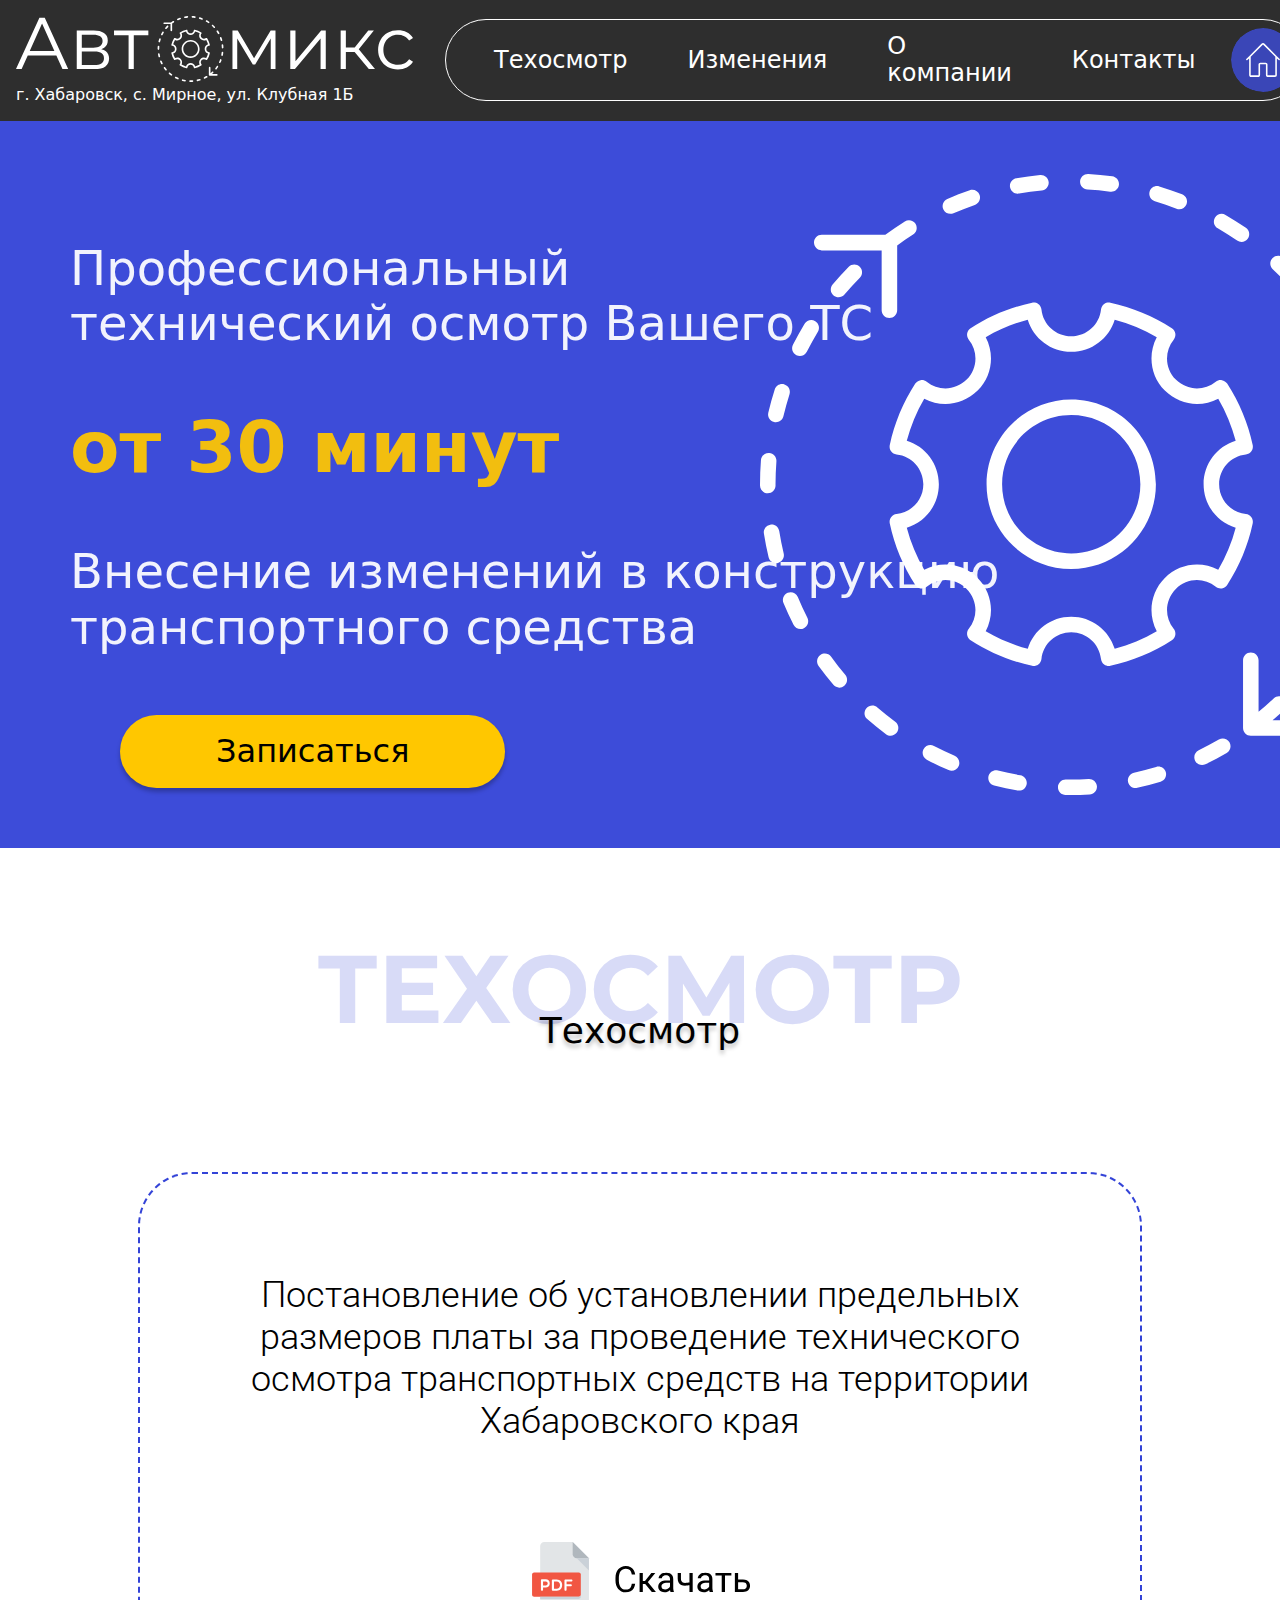
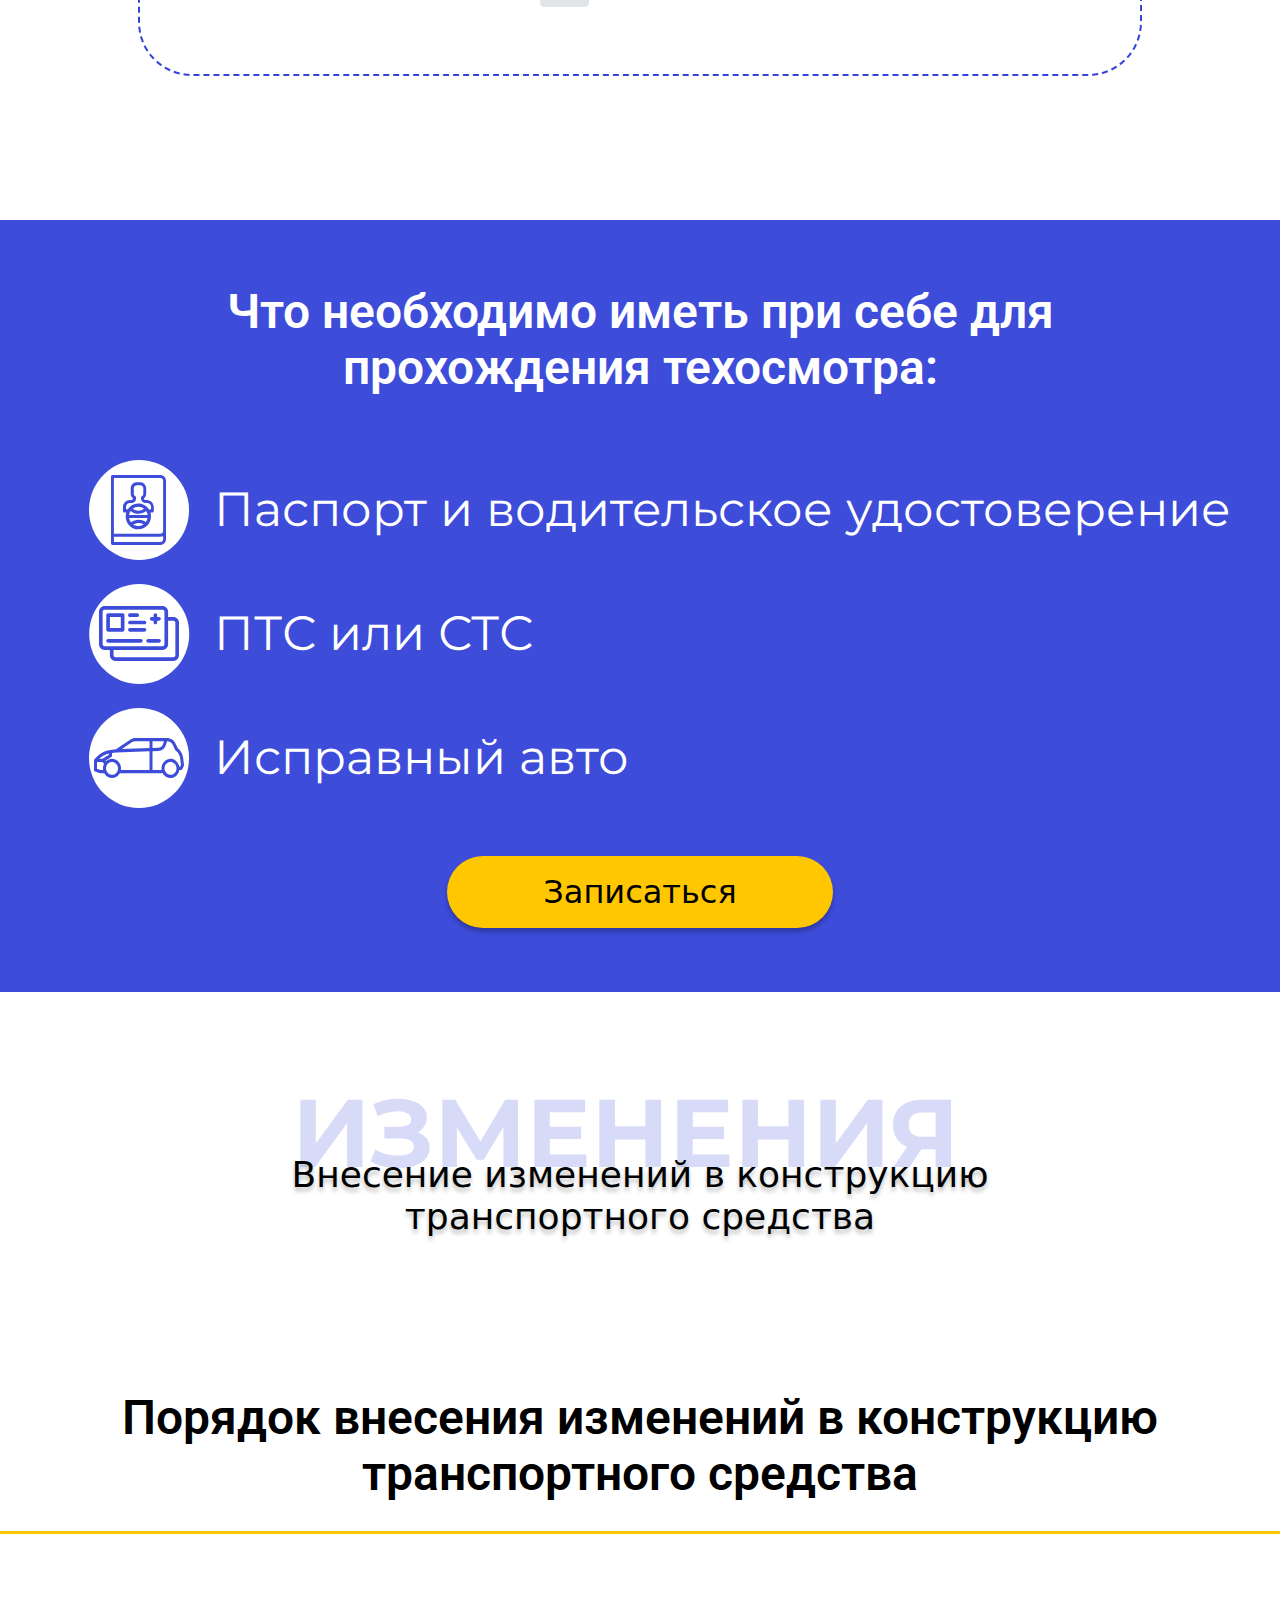
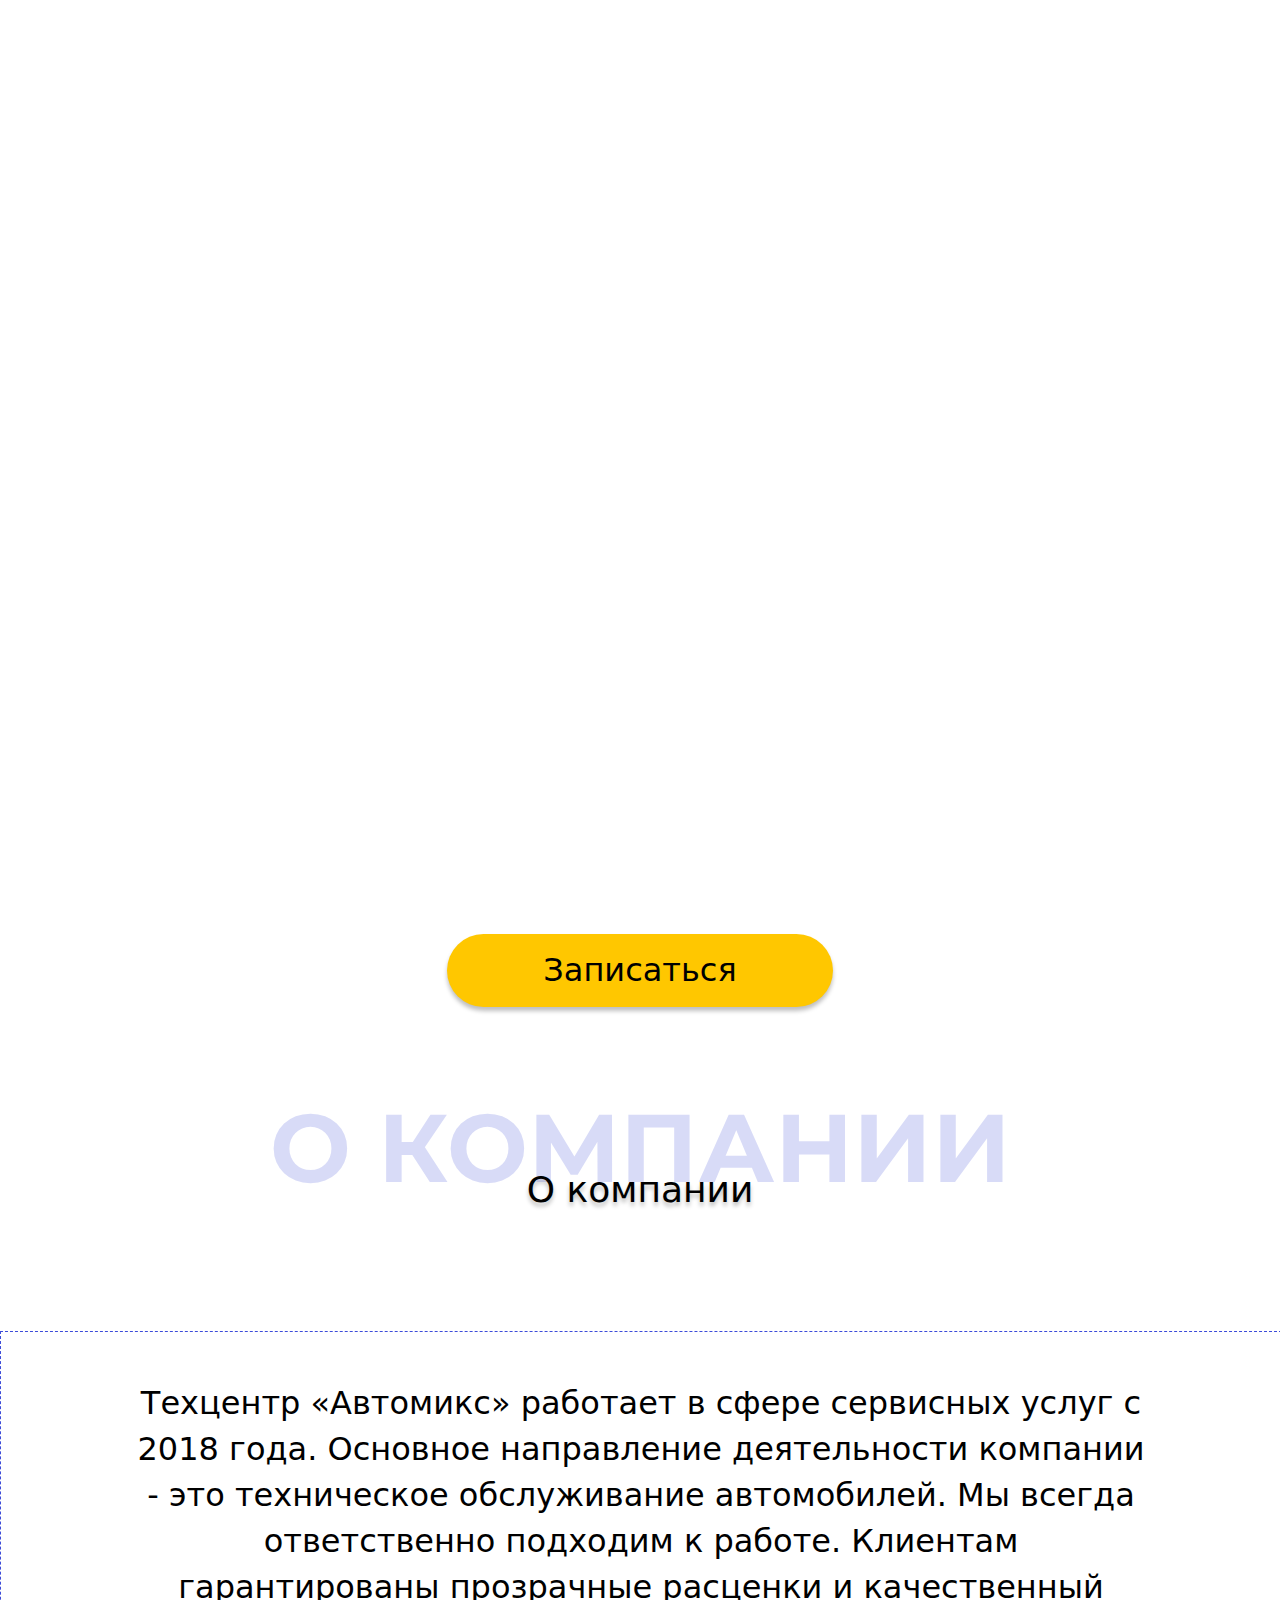
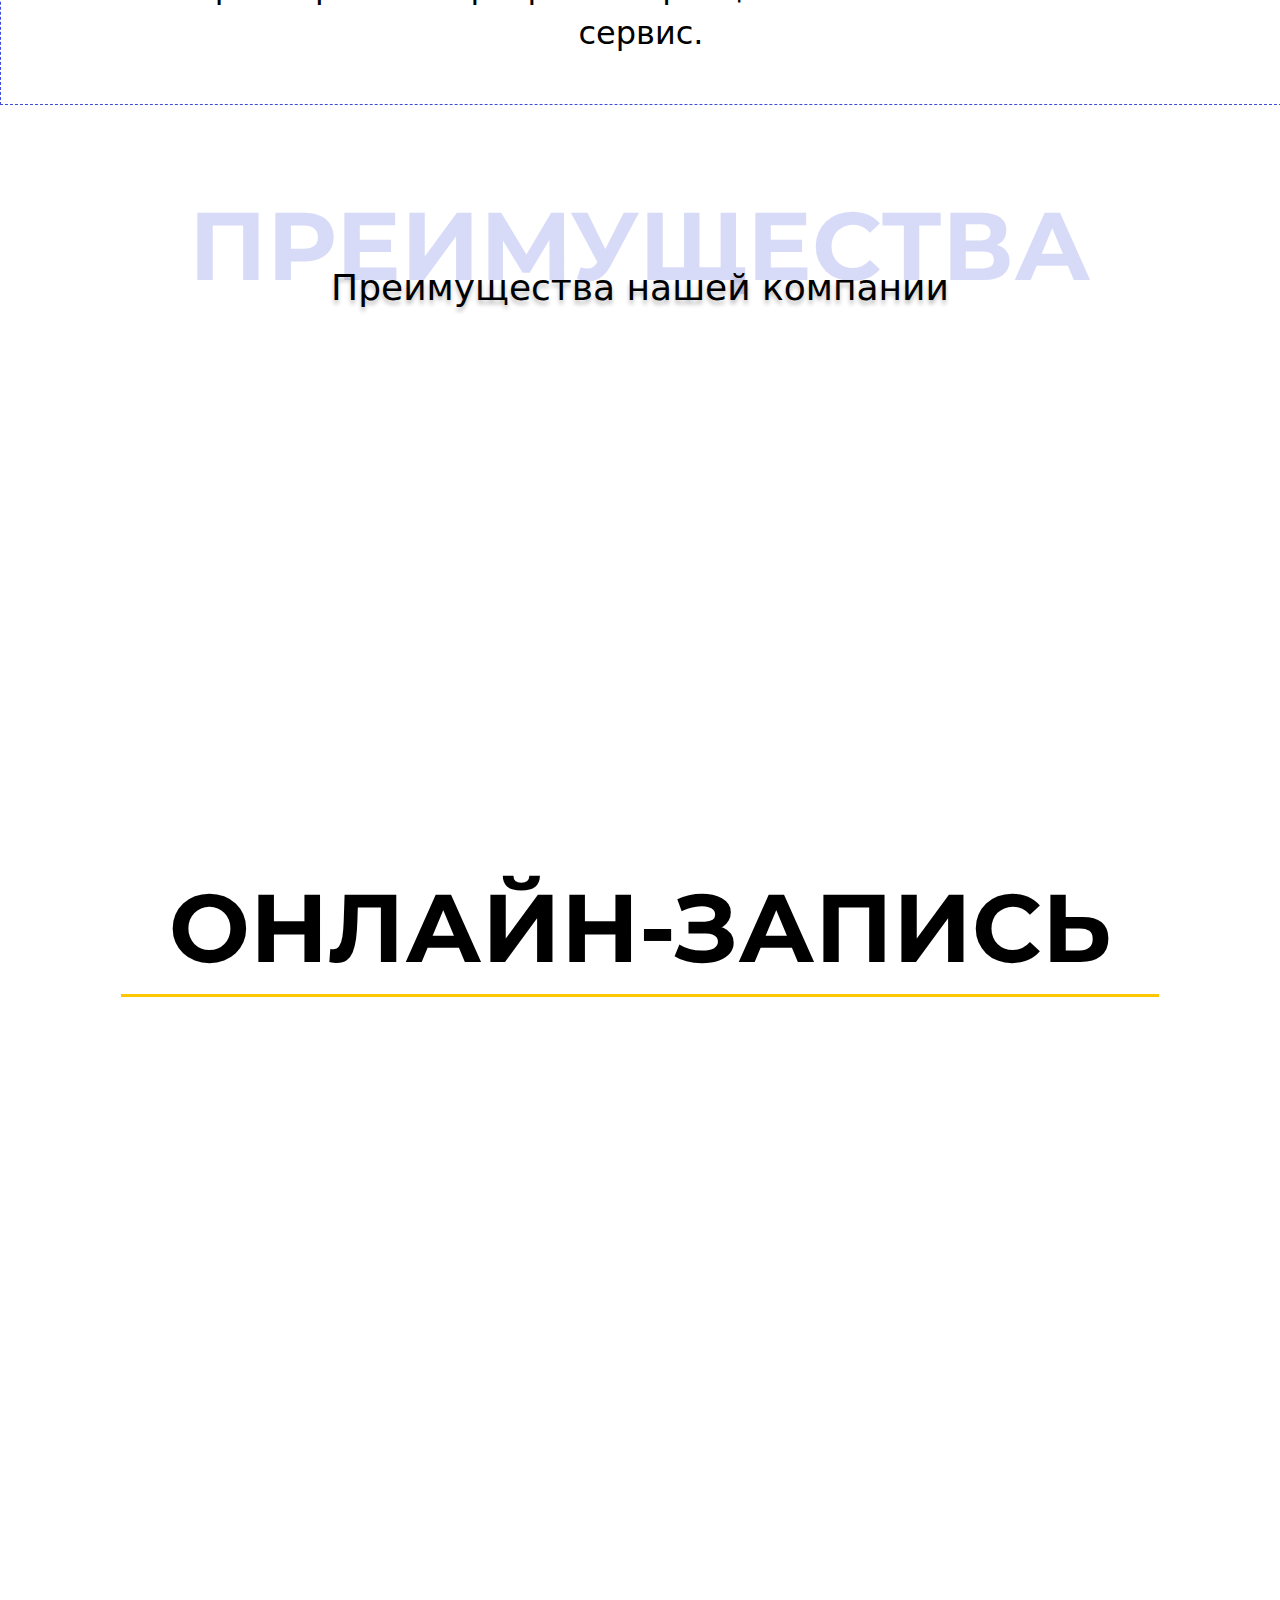
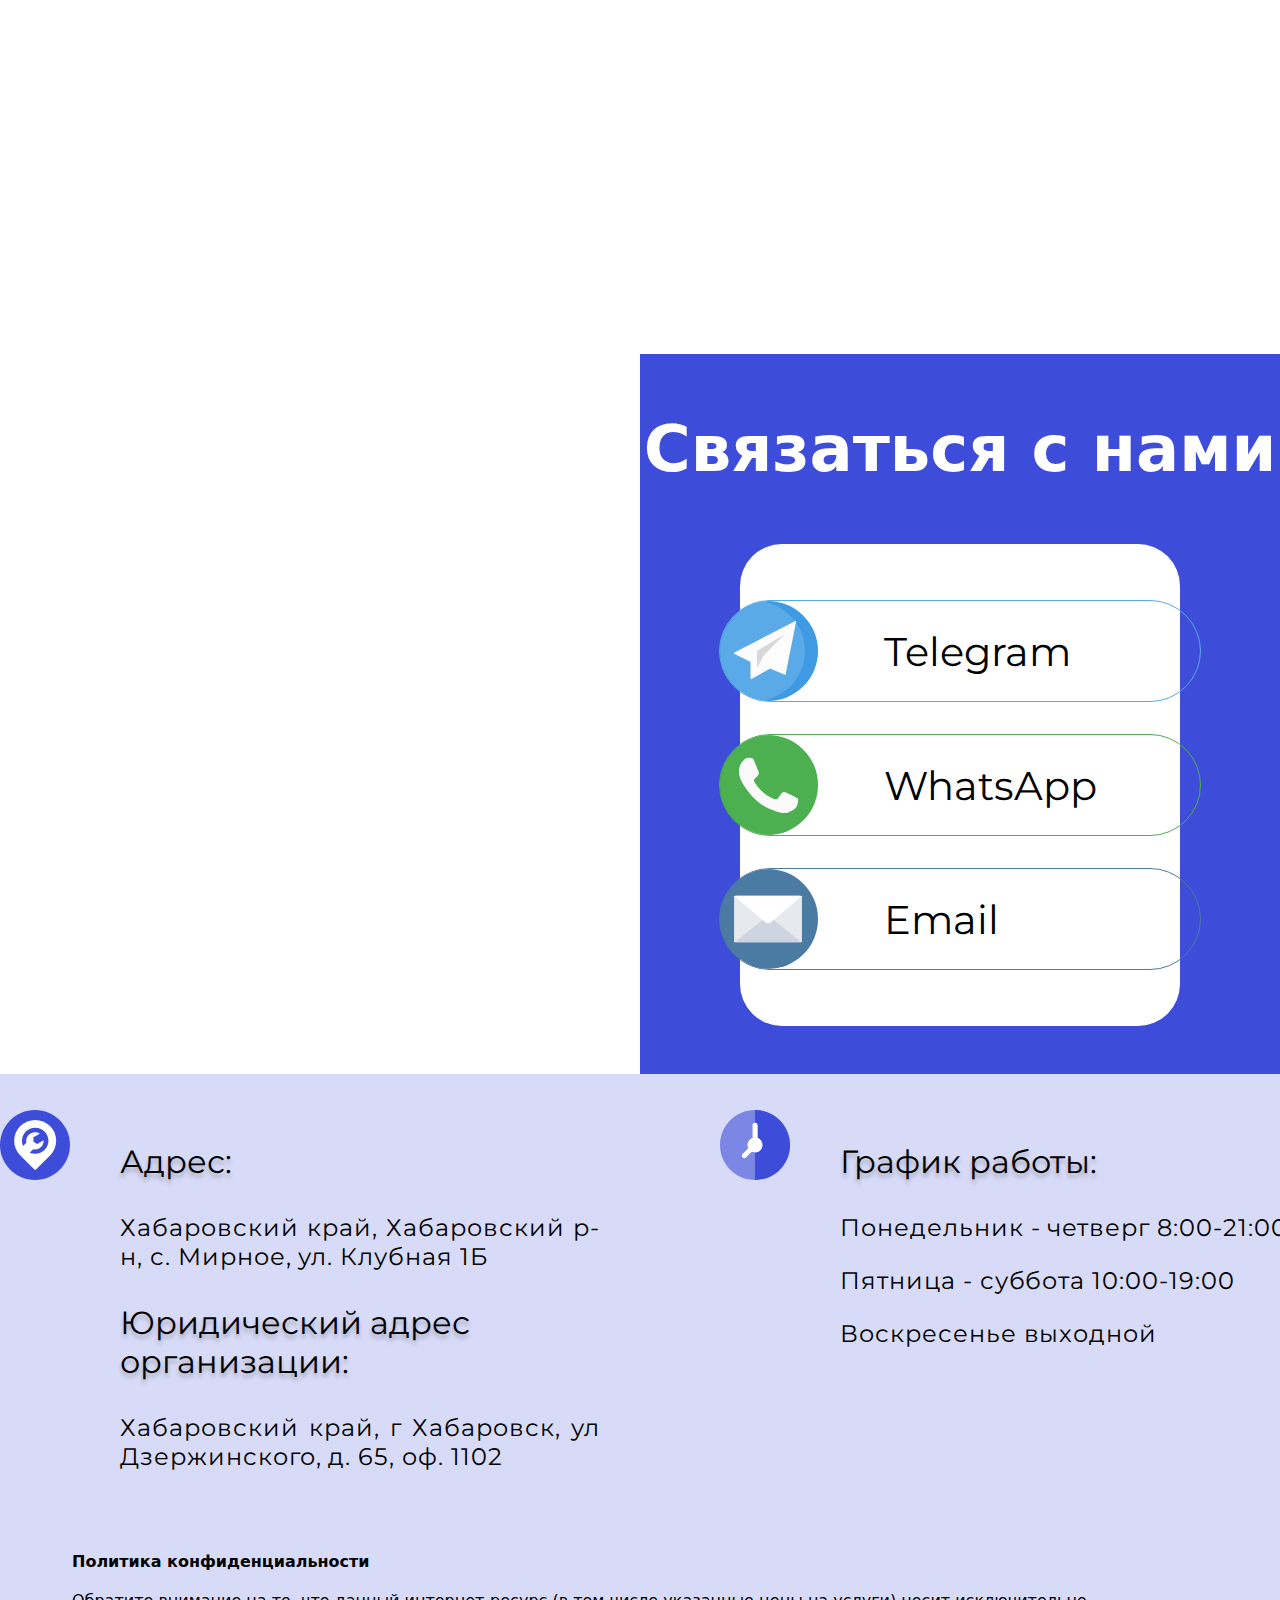
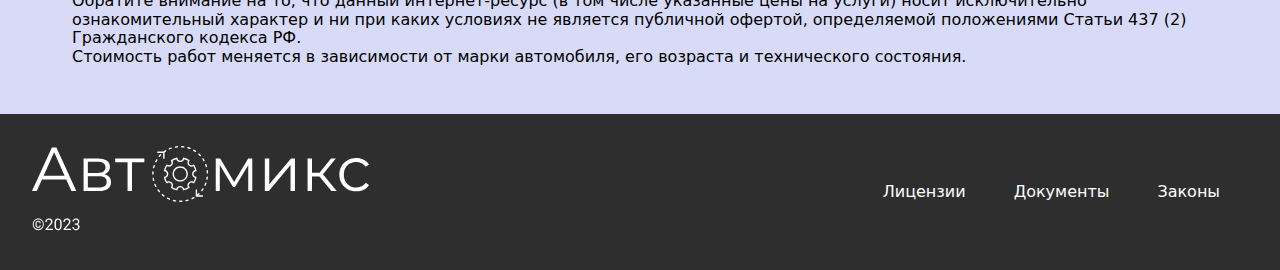
==== index.html @ 06c83865 "update 0.5" ====
<!DOCTYPE html>
<html lang="гu">

<head>
  <meta charset="UTF-8">
  <meta http-equiv="X-UA-Compatible" content="IE=edge">
  <meta name="viewport" content="width=device-width, initial-scale=1.0">
  <link href="https://unpkg.com/aos@2.3.1/dist/aos.css" rel="stylesheet">
  <link rel="preconnect" href="https://fonts.googleapis.com">
  <link rel="preconnect" href="https://fonts.gstatic.com" crossorigin>
  <link
    href="https://fonts.googleapis.com/css2?family=Montserrat+Alternates&family=Montserrat:wght@100;200;300;400;500;600;700;800;900&family=Roboto:wght@100;300;400;500;700;900&display=swap"
    rel="stylesheet">
  <link rel="stylesheet" href="css/normalize.css">
  <link rel="stylesheet" href="css/style.css">
  <title>Автомикс</title>
</head>

<body>
  <div class="header">
    <div class="header-title">
      <a class="header-href" href=""><img class="header-title-img" src="img/title.svg" alt=""></a>
      <a class="header-adress-href" href="">г. Хабаровск, с. Мирное, ул. Клубная 1Б</a>
    </div>
    <div class="header-nav">
      <a href="" class="header-nav-item">Техосмотр</a>
      <a href="" class="header-nav-item">Изменения</a>
      <a href="" class="header-nav-item">О компании</a>
      <a href="" class="header-nav-item">Контакты</a>
      <img class="nav-home-icon" src="img/homeic.svg" alt="">
      <!-- <svg class="nav-home-icon" width="85" height="85" viewBox="0 0 85 85" fill="none" xmlns="http://www.w3.org/2000/svg">
        <circle cx="42.5" cy="42.5" r="42.5" fill="#3D4CD9" fill-opacity="0.8"/>
        <path d="M64.7166 41.1712L60.6126 37.072L44.2599 20.7209C44.0311 20.4923 43.7595 20.311 43.4605 20.1874C43.1616 20.0637 42.8412 20 42.5176 20C42.194 20 41.8736 20.0637 41.5747 20.1874C41.2757 20.311 41.0041 20.4923 40.7753 20.7209L24.398 37.0614L20.2834 41.1712C20.0969 41.3711 19.9953 41.6356 20.0002 41.9088C20.005 42.182 20.1158 42.4427 20.3093 42.636C20.5027 42.8292 20.7637 42.9399 21.0373 42.9447C21.3109 42.9495 21.5756 42.8481 21.7758 42.6618L24.0882 40.3521V62.5391C24.0882 63.1918 24.3478 63.8177 24.8099 64.2792C25.2719 64.7407 25.8986 65 26.5521 65H36.1645C36.8179 65 37.4446 64.7407 37.9067 64.2792C38.3687 63.8177 38.6283 63.1918 38.6283 62.5391V48.4766C38.6283 48.3834 38.6654 48.294 38.7314 48.228C38.7974 48.1621 38.8869 48.1251 38.9803 48.1251H46.0197C46.1131 48.1251 46.2026 48.1621 46.2686 48.228C46.3346 48.294 46.3717 48.3834 46.3717 48.4766V62.5391C46.3717 63.1918 46.6313 63.8177 47.0934 64.2792C47.5554 64.7407 48.1821 65 48.8355 65H58.4585C58.7821 65 59.1024 64.9363 59.4014 64.8127C59.7003 64.689 59.9719 64.5077 60.2007 64.2792C60.4295 64.0507 60.611 63.7794 60.7348 63.4808C60.8586 63.1823 60.9223 62.8622 60.9223 62.5391V40.3626L63.2242 42.6618C63.4244 42.8481 63.6891 42.9495 63.9627 42.9447C64.2363 42.9399 64.4973 42.8292 64.6907 42.636C64.8842 42.4427 64.995 42.182 64.9998 41.9088C65.0047 41.6356 64.9031 41.3711 64.7166 41.1712ZM58.8105 62.5391C58.8105 62.6323 58.7734 62.7217 58.7074 62.7877C58.6414 62.8536 58.5519 62.8906 58.4585 62.8906H48.8355C48.7422 62.8906 48.6527 62.8536 48.5867 62.7877C48.5206 62.7217 48.4836 62.6323 48.4836 62.5391V48.4766C48.4836 47.8239 48.224 47.198 47.7619 46.7365C47.2999 46.275 46.6732 46.0157 46.0197 46.0157H38.9803C38.3268 46.0157 37.7001 46.275 37.2381 46.7365C36.776 47.198 36.5164 47.8239 36.5164 48.4766V62.5391C36.5164 62.6323 36.4794 62.7217 36.4134 62.7877C36.3473 62.8536 36.2578 62.8906 36.1645 62.8906H26.5521C26.4587 62.8906 26.3692 62.8536 26.3032 62.7877C26.2372 62.7217 26.2001 62.6323 26.2001 62.5391V38.2462L42.2501 22.2115C42.316 22.146 42.4053 22.1093 42.4982 22.1093C42.5912 22.1093 42.6804 22.146 42.7464 22.2115L58.807 38.2532L58.8105 62.5391Z" fill="white"/>
        </svg> -->
    </div>
  </div>
  <div class="slider">
    <div class="slider-title">
      Профессиональный <br> технический осмотр Вашего ТС <br> <br>
      <h2 id="slider-time">от 30 минут</h2> <br> Внесение изменений в конструкцию <br> транспортного средства
    </div>
    <div class="slider-btn">
      Записаться
    </div>
  </div>
  <div class="container">
    <div class="service-inspection">
      <div class="service-title">
        Техосмотр
        <div class="service-title-descr">
          Техосмотр
        </div>
      </div>
      <div class="service-inspection-download">
        <p>Постановление об установлении предельных размеров платы за проведение технического осмотра транспортных
          средств на территории Хабаровского края</p>
        <a class="postanovlenie" download="" href=""><img src="img/downloadpdf.svg" alt=""></a>
      </div>
      <!-- <div class="how-inspection">
        <div class="how-inspection-title">
          Как производится <br> технический осмотр?
        </div>
        <div class="how-inspection-points">
          <div data-aos="fade-right" id="zapis" class="how-inspection-point">
            <span class="point-number">1</span>
            <div class="text-box">
              <span class="point-content">Запись</span>
            </div>
          </div>
          <div data-aos="fade-left" id="osmotr" class="how-inspection-point">
            <span class="point-number">2</span>
            <div class="text-box">
              <span class="point-content">Осмотр ТС</span>
            </div>
          </div>
          <div data-aos="fade-right" id="oform-dk" class="how-inspection-point">
            <span class="point-number">3</span>
            <div class="text-box">
              <span class="point-content">Оформление ДК</span>
            </div>
          </div>
          <div data-aos="fade-left" id="oform-str" class="how-inspection-point">
            <span class="point-number">4</span>
            <div class="text-box">
              <span class="point-content">Оформление <br> страхового полиса</span>
            </div>
          </div>
          <div data-aos="fade-right" id="oform-gibdd" class="how-inspection-point">
            <span class="point-number">5</span>
            <div class="text-box">
              <span class="point-content">Регистрация ТС <br> в ГИБДД</span>
            </div>
          </div>
        </div>
      </div> -->
    </div>
  </div>
  <div class="about-inspection">
    <div class="container">
      <div class="about-inspection-title">
        Что необходимо иметь при себе для <br> прохождения техосмотра:
      </div>
      <ul class="about-inspection-list">
        <li id="passport" class="about-inspection-list-item"> <img class="list-img" src="img/passport.svg" alt="">
          Паспорт и водительское удостоверение</li>
        <li id="pts-sts" class="about-inspection-list-item"> <img src="img/pts-sts.svg" alt="" class="list-img"> ПТС или
          СТС</li>
        <li id="auto" class="about-inspection-list-item"> <img src="img/car.svg" alt="" class="list-img"> Исправный авто
        </li>
      </ul>
      <div class="slider-btn">
        Записаться
      </div>
    </div>
  </div>
  <div class="container">
    <div class="service-alteration">
      <div class="service-title">
        Изменения
        <div class="service-title-descr">
          Внесение изменений в конструкцию <br> транспортного средства
        </div>
      </div>
      <div class="how-alteration">
        <div class="how-alteration-title">
          Порядок внесения изменений в конструкцию транспортного средства
        </div>
        <div class="how-alteration-box">
          <div data-aos="fade-left" class="how-alteration-item how-alteration-item-left">
            <div class="how-alteration-number">
              1
            </div>
            <div class="how-alteration-content">
              Оформление заключения <br> технической экспертизы
            </div>
          </div>
          <div data-aos="fade-right" class="how-alteration-item how-alteration-item-right">
            <div class="how-alteration-content">
              Получение разрешения <br> в ГИБДД
            </div>
            <div class="how-alteration-number">
              2
            </div>
          </div>
          <div data-aos="fade-left" class="how-alteration-item how-alteration-item-left">
            <div class="how-alteration-number">
              3
            </div>
            <div class="how-alteration-content">
              Переоборудование и <br> проведение измерений
            </div>
          </div>
          <div data-aos="fade-right" class="how-alteration-item how-alteration-item-right">
            <div class="how-alteration-content">
              Оформление <br>декларации и протокола
            </div>
            <div class="how-alteration-number">
              4
            </div>
          </div>
          <div data-aos="fade-left" class="how-alteration-item how-alteration-item-left">
            <div class="how-alteration-number">
              5
            </div>
            <div class="how-alteration-content">
              Прохождение техосмотра
            </div>
          </div>
          <div data-aos="fade-right" class="how-alteration-item how-alteration-item-right">
            <div class="how-alteration-content">
              Выдача СТКС <br> и отметка в ПТС
            </div>
            <div class="how-alteration-number">
              6
            </div>
          </div>
        </div>
        <div class="slider-btn">Записаться</div>
      </div>
    </div>
    <div class="about-us">
      <div class="service-title">
        О компании
        <div class="service-title-descr">
          О компании
        </div>
      </div>
      <div class="about-us-box">
        Tехцентр «Автомикс» работает в сфере сервисных услуг с 2018 года. Основное направление деятельности компании -
        это техническое обслуживание автомобилей. Мы всегда ответственно подходим к работе. Клиентам гарантированы
        прозрачные расценки и качественный сервис.
      </div>
    </div>
    <div class="preferences">
      <div class="service-title">
        Преимущества
        <div class="service-title-descr">
          Преимущества нашей компании
        </div>
      </div>
      <div class="pref-cards-box">
        <div data-aos="fade-right" data-aos-offset="260" data-aos-duration="800" class="pref-card pref-card-left">
          <div class="front">
            <p class="incard-text">Расчет стоимости до начала работ</p>
          </div>
          <div class="back">
            <p class="incard-text">Вы узнаете стоимость всей работы перед ее началом</p>
          </div>
        </div>
        <div data-aos="fade-up" data-aos-offset="260" data-aos-duration="800" class="pref-card pref-card-middle">
          <div class="front">
            <p class="incard-text">План необходимых работ по результатам диагностики</p>
          </div>
          <div class="back">
            <p class="incard-text">Мы составляем предварительный план после диагностики вашего ТС</p>
          </div>
        </div>
        <div data-aos="fade-left" data-aos-offset="260" data-aos-duration="800" class="pref-card pref-card-right">
          <div class="front">
            <p class="incard-text">Соблюдение обозначенных сроков</p>
          </div>
          <div class="back">
            <p class="incard-text">Мы всегда четко придерживаемся обозначенным срокам</p>
          </div>
        </div>
      </div>
    </div>
  </div>
  <div class="online-appointment">
    <div class="service-title">
      Онлайн-запись
    </div>
    <iframe class="easyweek-widget" src="https://widget.easyweek.io/avtomiks" style="border: 0; max-width: 100%;" frameborder="0"></iframe>
  </div>
  <div class="contact-us">
    <div class="map">
      <iframe
        src="https://yandex.ru/map-widget/v1/?um=constructor%3A6788de65b5aa5c89674df2a646d2d695b234a7b98812b872a7af991032e304e2&amp;source=constructor"
        width="100%" height="720" frameborder="0"></iframe>
    </div>
    <div class="contact-us-block">
      <div class="contact-us-title">
        Связаться с нами
      </div>
      <div class="contact-us-box">
        <a id="Telegram-btn" class="contact-us-btn">
          <p class="contact-us-btn-text">Telegram</p>
        </a>
        <a id="WhatsApp-btn" class="contact-us-btn">
          <p class="contact-us-btn-text">WhatsApp</p>
        </a>
        <a id="Email-btn" class="contact-us-btn">
          <p class="contact-us-btn-text">Email</p>
        </a>
      </div>
    </div>
  </div>
  <div class="foot-info">
    <div class="system-info">
      <div class="block-50 adress-info">
        <h3>Адрес:</h3>
        <p>Хабаровский край, Хабаровский р-н, с. Мирное, ул. Клубная 1Б</p>
        <h3>Юридический адрес организации:</h3>
        <p>Хабаровский край, г Хабаровск, ул Дзержинского, д. 65, оф. 1102</p>
      </div>
      <div class="block-50 worktime-info">
        <h3>График работы:</h3>
        <p>Понедельник - четверг 8:00-21:00</p>
        <p>Пятница - суббота 10:00-19:00</p>
        <p>Воскресенье выходной</p>
      </div>
    </div>
    <div class="confidence-info">
      <h4>Политика конфиденциальности</h4>
      <p>Обратите внимание на то, что данный интернет-ресурс (в том числе указанные цены на услуги) носит исключительно
        ознакомительный характер и ни при каких условиях не является публичной офертой, определяемой положениями Статьи
        437 (2) Гражданского кодекса РФ. <br> Стоимость работ меняется в зависимости от марки автомобиля, его возраста и
        технического состояния.</p>
    </div>
  </div>
  <div class="footer">
    <div class="foot-logo">
      <a href=""><img src="img/foot-logo.svg" alt=""></a>
    </div>
    <div class="foot-nav">
      <a class="foot-nav-item">Лицензии</a>
      <a class="foot-nav-item">Документы</a>
      <a class="foot-nav-item">Законы</a>
    </div>
  </div>
</body>
<script defer src="https://unpkg.com/aos@2.3.1/dist/aos.js"></script>
<script defer src="https://cdnjs.cloudflare.com/ajax/libs/gsap/3.11.4/gsap.min.js"></script>
<script defer src="js/script.js"></script>

</html>
---- css/style.css ----
body {
  font-family: system-ui, -apple-system, BlinkMacSystemFont, 'Segoe UI', Roboto, Oxygen, Ubuntu, Cantarell, 'Open Sans', 'Helvetica Neue', sans-serif;
}


/* header */

.header-title {
  width: max-content;
  display: flex;
  flex-direction: column;
  justify-content: center;
  padding: 16px;
}

.header {
  width: 100%;
  height: fit-content;
  display: flex;
  background-color: #2e2e2e;
  align-items: center;
  justify-content: space-between;
}

.header-href {
  width: auto;
  height: auto;
}

.header-title-img {

}

.header-adress-href {
  text-decoration: none;
  color: white;
}

.header-nav {
  display: flex;
  justify-content: center;
  align-items: center;
  width: max-content;
  height: max-content;
  border: solid 1px white;
  border-radius: 64px;
  margin: 16px;
}

.header-nav a {
  text-decoration: none;
}

.header-nav-item {
  color: white;
  margin-left: 36px;
  padding: 6px 12px;
  font-size: 32px;
  border-radius: 24px;
  transition-duration: 0.4s;
}

.header-nav-item:hover {
  background-color: white;
  color:black;
}

.nav-home-icon {
  width: 85px;
  margin: 8px;
  margin-left: 24px;
  border-radius: 85px;
  transition: all 0.4s;
  translate: 0.4s;
}

.nav-home-icon:hover {
  content: url(../img/homeic_black.svg);
}


/* slider */

.slider {
  width: 100%;
  height: max-content;
  background-color: #3D4CD9;
  background-image: url(../img/logovector.svg);
  background-size: 520px;
  background-repeat: no-repeat;
  background-position: right;
  padding-bottom: 60px;
}

.slider-title {
  color: white;
  font-size: 58px;
  padding: 120px 0 60px 80px;
  font-weight: 500;
}

#slider-time {
  color: rgba(255, 199, 0, 1);
  font-size: 96px;
  margin: 0;
}

.slider-btn {
  margin-left: 120px;
  width: max-content;
  display: block;
  padding: 24px 122px;
  color: black;
  font-size: 40px;
  background-color: rgba(255, 199, 0, 1);
  border-radius: 48px;
  transition: all 0.4s;
  cursor: pointer;
  box-shadow: 0px 4px 4px rgba(0, 0, 0, 0.25);
}

.slider-btn:hover {
  background-color: white;
  color: #3D4CD9;
}

/* container */

.container {
  width: 1280px;
  margin: auto;
}

.service-inspection {

}

.service-title {
  font-size: 96px;
  color: rgba(61, 76, 217, 0.2);
  display: block;
  margin: auto;
  width: max-content;
  text-transform: uppercase;
  font-family: 'Montserrat', sans-serif;
  font-weight: 700;
  position: relative;
  line-height: 42px;
  margin-top: 120px;
  margin-bottom: 120px;
}

.service-title-descr {
  color: black;
  text-transform: none;
  font-family: system-ui, -apple-system, BlinkMacSystemFont, 'Segoe UI', Roboto, Oxygen, Ubuntu, Cantarell, 'Open Sans', 'Helvetica Neue', sans-serif;
  font-weight: 500;
  font-size: 36px;
  width: max-content;
  margin: auto;
  text-align: center;
  margin-top: 0;
  text-shadow: 0px 4px 4px rgba(0, 0, 0, 0.25);
}

.service-inspection-download {
  display: block;
  margin: auto;
  width: 1000px;
  height: 500px;
  border: 2px dashed rgba(0, 20, 205, 0.8);
  border-radius: 54px;
  margin-bottom: 144px;
}

.service-inspection-download p {
  padding: 64px;
  font-family: 'Roboto';
  font-style: normal;
  font-weight: 300;
  font-size: 36px;
  line-height: 42px;
  text-align: center;
}

.postanovlenie {
  width: max-content;
  display: block;
  margin: auto;
}

.how-inspection {

}

.how-inspection-title {
  font-family: 'Roboto';
  font-style: normal;
  font-weight: 600;
  font-size: 56px;
  line-height: 75px;
  text-align: center;
  margin-bottom: 104px;
  background-image: url(../img/line.svg);
  background-repeat: no-repeat;
  background-position: 0px 177px;
  height: 180px;
  /* background-color: #3D4CD9;
  border-radius: 64px;
  color: white;
  padding: 24px 8px; */
}

.how-inspection-points {
  width: 960px;
  margin: auto;
}

.how-inspection-point {
  width: 960px;
  height: 210px;
  border: 1px solid black;
  border-radius: 121px;
  position: relative;
  background-repeat: no-repeat;
  background-position: 740px;
  margin-bottom: 80px;
}

#zapis {
  background-image: url(../img/zapis.svg);
}

#osmotr {
  background-image: url(../img/osmotr.svg);
}

#oform-dk {
  background-image: url(../img/oform-dk.svg);
}

#oform-str {
  background-image: url(../img/oform-str.svg);
}

#oform-gibdd {
  background-image: url(../img/oform-gibdd.svg);
}

.text-box {
  text-align: center;
  display: flex;
  align-items: center;
  justify-content: center;
  width: 100%;
  height: 100%;
}

.point-number {
  font-family: 'Roboto';
  font-style: normal;
  font-weight: 700;
  font-size: 128px;
  line-height: 150px;
  color: rgba(61, 76, 217, 0.2);
  padding-left: 32px;
  position: absolute;
  top: 32px;
  left: 20px;
}

.point-content {
  font-family: 'Roboto';
  font-style: normal;
  font-weight: 300;
  font-size: 56px;
  line-height: 66px;
}

.about-inspection .slider-btn {
  display: block;
  width: max-content;
  margin: auto;
  margin-top: 48px;
}

.about-inspection {
  width: 100%;
  background-color: #3D4CD9;
  padding-bottom: 64px;
}

.about-inspection-title {
  display: block;
  width: max-content;
  margin: auto;
  color: white;
  font-family: 'Roboto';
  font-style: normal;
  font-weight: 600;
  font-size: 48px;
  line-height: 56px;
  text-align: center;
  padding: 64px;
}

.about-inspection-list {
  width: max-content;
  list-style: none;
  color: white;
  font-family: 'Montserrat';
  font-style: normal;
  font-weight: 400;
  font-size: 48px;
  line-height: 59px;
  display: block;
  margin: auto;
}

.about-inspection-list-item {
  margin-bottom: 24px;
  display: flex;
  flex-direction: row;
  justify-content: start;
  align-items: center;
}

.about-inspection-list-item:last-child {
  margin-bottom: 0;
}

.list-img {
  margin-right: 24px;
}

.how-alteration {

}

.how-alteration-box {
  display: flex;
  flex-direction: row;
  justify-content: center;
  flex-wrap: wrap;
}

.how-alteration-title {
  font-family: 'Roboto';
  font-style: normal;
  font-weight: 600;
  font-size: 48px;
  line-height: 56px;
  text-align: center;
  margin-bottom: 96px;
  padding: 32px 0px;
  background-image: url(../img/line.svg);
  background-position: bottom;
  background-repeat: no-repeat;
}

.how-alteration-item {
  display: flex;
  flex-direction: row;
  align-items: center;
  background-color: #3D4CD9;
  width: 540px;
  height: 120px;
  border-radius: 42px;
  margin-bottom: 24px;
}

.how-alteration-item:last-child {
  margin-bottom: 64px;
}

.how-alteration-item-right {
  margin-left: 520px;
}

.how-alteration-item-left {
  margin-right: 520px;
}

.how-alteration-number {
  width: max-content;
  font-family: 'Roboto';
  font-style: normal;
  font-weight: 700;
  font-size: 48px;
  line-height: 74px;
  padding: 0px 24px;
  margin-left: 30px;
  background-color: white;
  border-radius: 1000px;
}

.how-alteration-item-right .how-alteration-number {
  margin-right: 30px;
}

.how-alteration-content {
  display: block;
  margin: auto;
  width: max-content;
  color: white;
  font-family: 'Roboto';
  font-style: normal;
  font-weight: 700;
  font-size: 24px;
  line-height: 41px;
  text-align: center;
}

.how-alteration .slider-btn {
  display: block;
  width: max-content;
  margin: auto;
}

.about-us {

}

.about-us-box {
  width: 1024px;
  padding: 48px 128px;
  border: 1px dashed #3D4CD9;
  font-style: normal;
  font-weight: 400;
  font-size: 32px;
  line-height: 46px;
  text-align: center;
}

.preferences {

}

.pref-cards-box {
  display: flex;
  flex-direction: row;
  justify-content: space-between;
}

.pref-card {
  width: 350px;
  height: 310px;
  /* background-color: #3D4CD9; */
  border-radius: 20px;
  font-family: 'Roboto';
  font-style: normal;
  font-weight: 600;
  font-size: 32px;
  line-height: 42px;
  display: flex;
  align-items: center;
  text-align: center;
  color: white;
  transition: all .6s;
  position: relative;
}

.front, .back {
  width: 100%;
  height: 100%;
  padding: 0px;
  margin: 0;
  position:absolute;
  top: 0;
  left: 0;
  display: flex;
  justify-content: center;
  align-items: center;
  backface-visibility: hidden;
  transition: all .6s;
}

.front p, .back p {
  padding: 45px;
}

.front {
  background-color: #3D4CD9;
}

.back {
  background-color: rgba(255, 199, 0, 1);
}


.pref-card-left .front {
  border-radius: 20px 20px 20px 155px;
}

.pref-card-left .back {
  color: black;
  border-radius: 20px 20px 155px 20px;
  transform: rotateY(180deg);
}


.pref-card-middle .front {
  border-radius: 60px 20px;
}

.pref-card-middle .back {
  color: black;
  border-radius: 20px 60px;
  transform: rotateY(180deg);
}
.pref-card-right .front {
  border-radius: 20px 20px 155px 20px;
}

.pref-card-right .back {
  color: black;
  border-radius: 20px 20px 20px 155px;
  transform: rotateY(180deg);
}




.pref-card:hover .front {transform: rotateY(180deg);}
.pref-card:hover .back {transform: rotateY(360deg);}



/* .pref-card-left {
  border-radius: 20px 20px 20px 155px;
} */

.pref-card-middle {
  border-radius: 60px 20px;
}

.pref-card-right {
  border-radius: 20px 20px 155px 20px;
}

/* .incard-text {
  padding: 45px;
} */


.online-appointment {
  padding: 0;
  margin: 0;
  width: 100%;
  margin-bottom: 64px;
}

.online-appointment .service-title {
  margin-bottom: 64px;
}

.easyweek-widget {
  width: 100%;
  height: 825px;
  overflow: hidden;
}


.online-appointment .service-title {
  color: black;
  background-image: url(../img/line.svg);
  background-repeat: no-repeat;
  background-position: bottom;
  padding: 48px;
}

.contact-us {
  display: flex;
  flex-direction: row;
  justify-content: center;
}

.map {
  width: 50%;
  height: 720px;
}

.contact-us-block {
  background-color: #3D4CD9;
  width: 50%;
  height: 720px;
}

.contact-us-title {
  padding: 48px 0;
  font-style: normal;
  font-weight: 700;
  font-size: 64px;
  line-height: 94px;
  color: white;
  display: block;
  margin: auto;
  width: max-content;
}

.contact-us-box {
  padding: 56px;
  margin-left: 100px;
  margin-right: 100px;
  background-color: white;
  border-radius: 42px;
  display: flex;
  flex-direction: column;
  justify-content: center;
  align-items: center;
}

.contact-us-btn {
  width: 480px;
  height: 100px;
  border: #2e2e2e 1px solid;
  border-radius: 56px;
  margin-bottom: 32px;
  display: flex;
  align-items: center;
  background-repeat: no-repeat;
  position: relative;
  overflow: hidden;
  z-index: 1;
}

#Telegram-btn {
  border-color: #59AAE7;
}

#Telegram-btn::before {
  background-color: #59AAE7;
  background-image: url(../img/tg.svg);
  border-radius: 56px;
  background-repeat: no-repeat;
  background-position: right;
}

#WhatsApp-btn::before {
  background-color: #4CAF50;
  background-image: url(../img/whts.svg);
  border-radius: 56px;
  background-repeat: no-repeat;
  background-position: right;
}

#Email-btn::before {
  background-color: #4B7BA3;
  background-image: url(../img/email.svg);
  border-radius: 56px;
  background-repeat: no-repeat;
  background-position: right;
}

#WhatsApp-btn {
  border-color: #4CAF50;
}


#Email-btn {
  border-color: #4B7BA3;
}


.contact-us-btn:last-child {
  margin-bottom: 0;
}

.contact-us-btn::before {
  content: "";
  position: absolute;
  top: 0;
  left: 0;
  width: 100%;
  height: 100%;
  transition: all 0.4s;
  z-index: -2;
  transform: translateX(-382px);
}

.contact-us-btn:hover::before {
  transform: translateX(0);
}

.contact-us-btn:hover {
  color: white;
  background-position: right;
  transition: all 0.4s;
}

.contact-us-btn p {
  font-family: 'Montserrat';
  font-style: normal;
  font-weight: 400;
  font-size: 40px;
  line-height: 49px;
  display: block;
  margin: 0;
  margin-left: 164px;
}

.foot-info {
  width: 100%;
  background-color: rgba(61, 76, 217, 0.2);
}

.system-info {
  font-family: 'Montserrat';
  width: 1440px;
  display: flex;
  margin: auto;
}

.adress-info {
  background-image: url(../img/adress.svg);
}

.worktime-info {
  background-image: url(../img/worktime.svg);
}


.block-50 {
  width: 50%;
  padding: 0px 120px;
  margin: 36px 0;
  background-repeat: no-repeat;
  background-position: top left;
}

.block-50 h3 {
  font-weight: 400;
  font-size: 32px;
  line-height: 39px;
  text-shadow: 0px 4px 4px rgba(0, 0, 0, 0.25);
}

.block-50 p {
  font-style: normal;
  font-weight: 400;
  font-size: 24px;
  line-height: 29px;
  text-align: justify;
  letter-spacing: 0.04em;
}

.confidence-info {
  padding: 0 72px 32px 72px;
}

.footer {
  width: 100%;
  background-color: #2e2e2e;
  display: flex;
  flex-direction: row;
  justify-content: space-between;
}

.foot-logo {
  padding: 32px;
  display: inline-block;
  width: max-content;
}

.foot-nav {
  display: inline-block;
  width: max-content;
  display: flex;
  align-items: center;

}

.foot-nav-item {
  margin-right: 24px;
  color: white;
  padding: 6px 12px;
  transition: all 0.4s;
  border-radius: 12px;
}

.foot-nav-item:last-child {
  margin-right: 48px;
}

.foot-nav-item:hover {
  background-color: white;
  color: #2e2e2e;
}


@media (max-width:1520px) {
  .header {
  }

  .header-title {
  }

  .header-nav-item {
    font-size: 24px;
  }

  .nav-home-icon {
    width: 64px;
    height: 64px;
  }

  .slider-title {
    color: white;
    font-size: 48px;
  }

  #slider-time {
    color: rgba(255, 199, 0, 1);
    font-size: 72px;
  }

  .slider-btn {
    font-size: 32px;
    padding: 18px 96px;
  }

}

[data-aos="turn-left"] {
  transform: translateX(200);
}

[data-aos="turn-left"].aos-animate {
  transform: translateX(0);
}
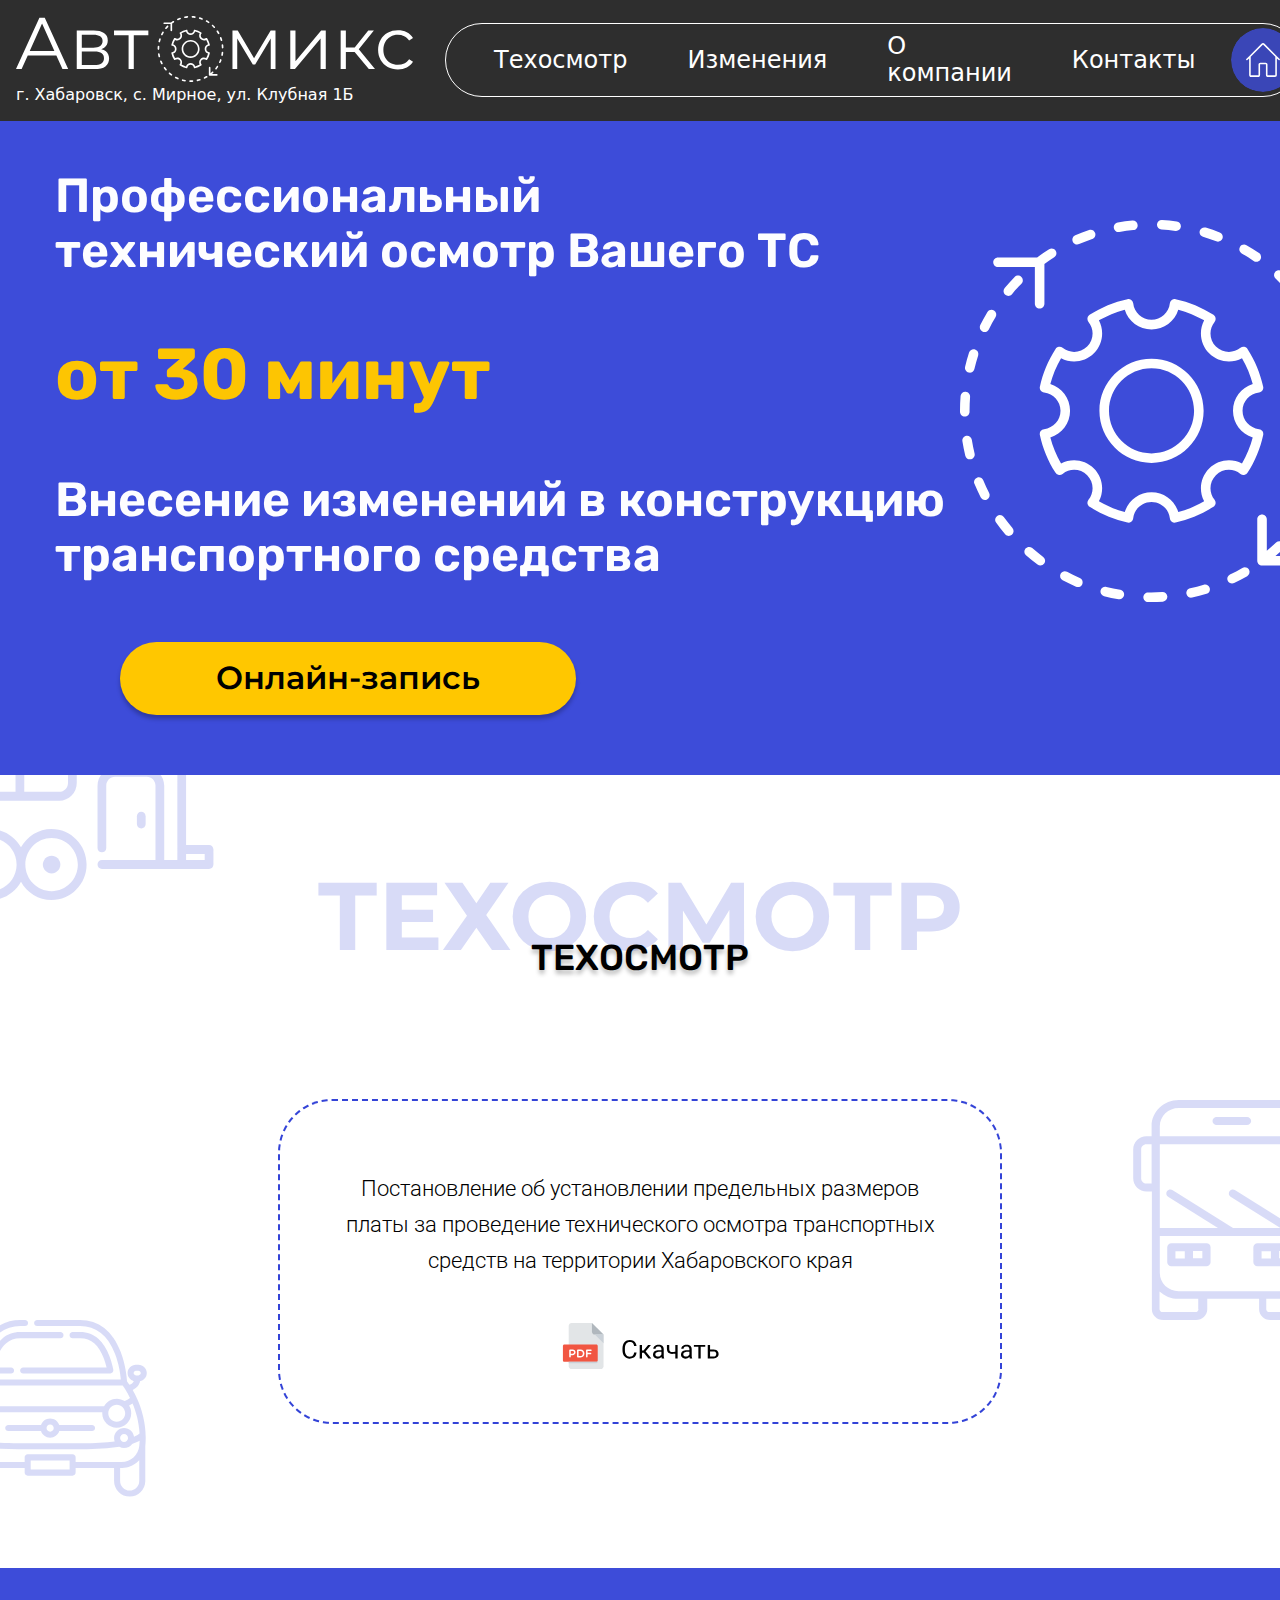
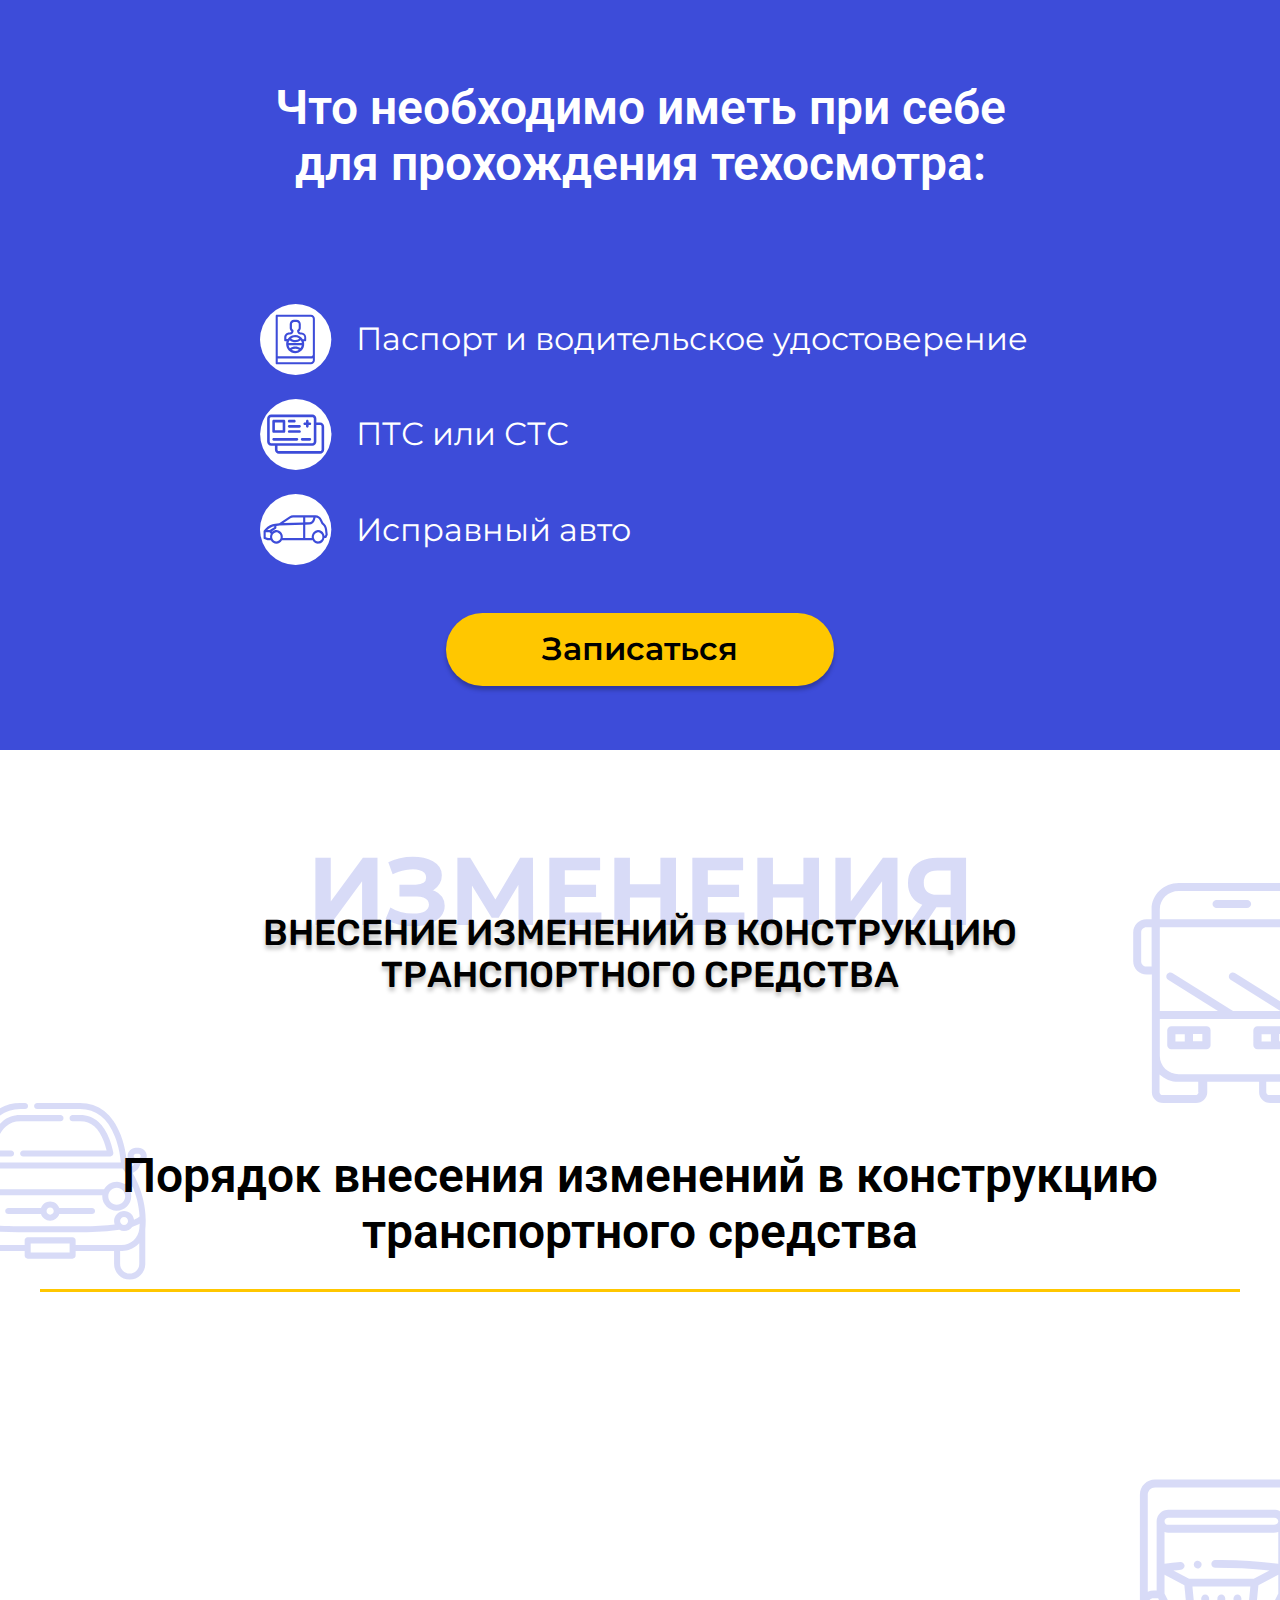
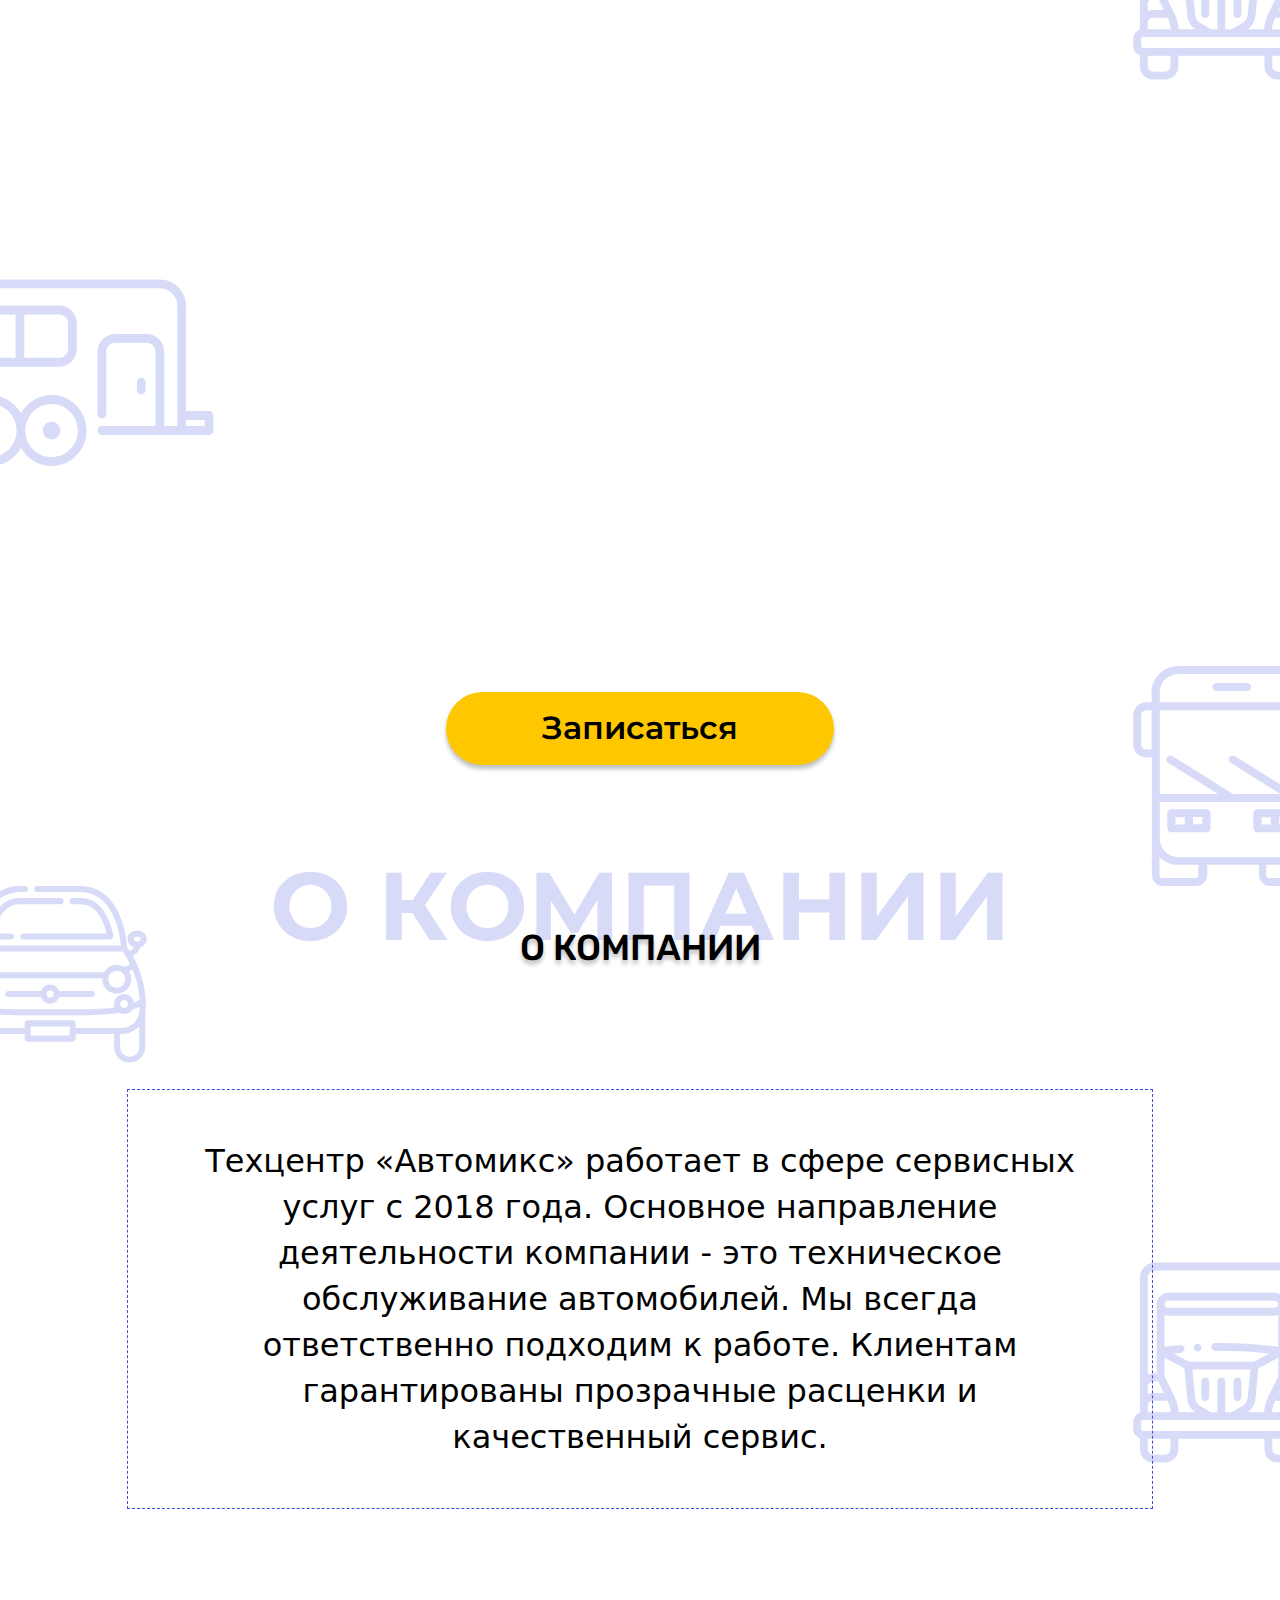
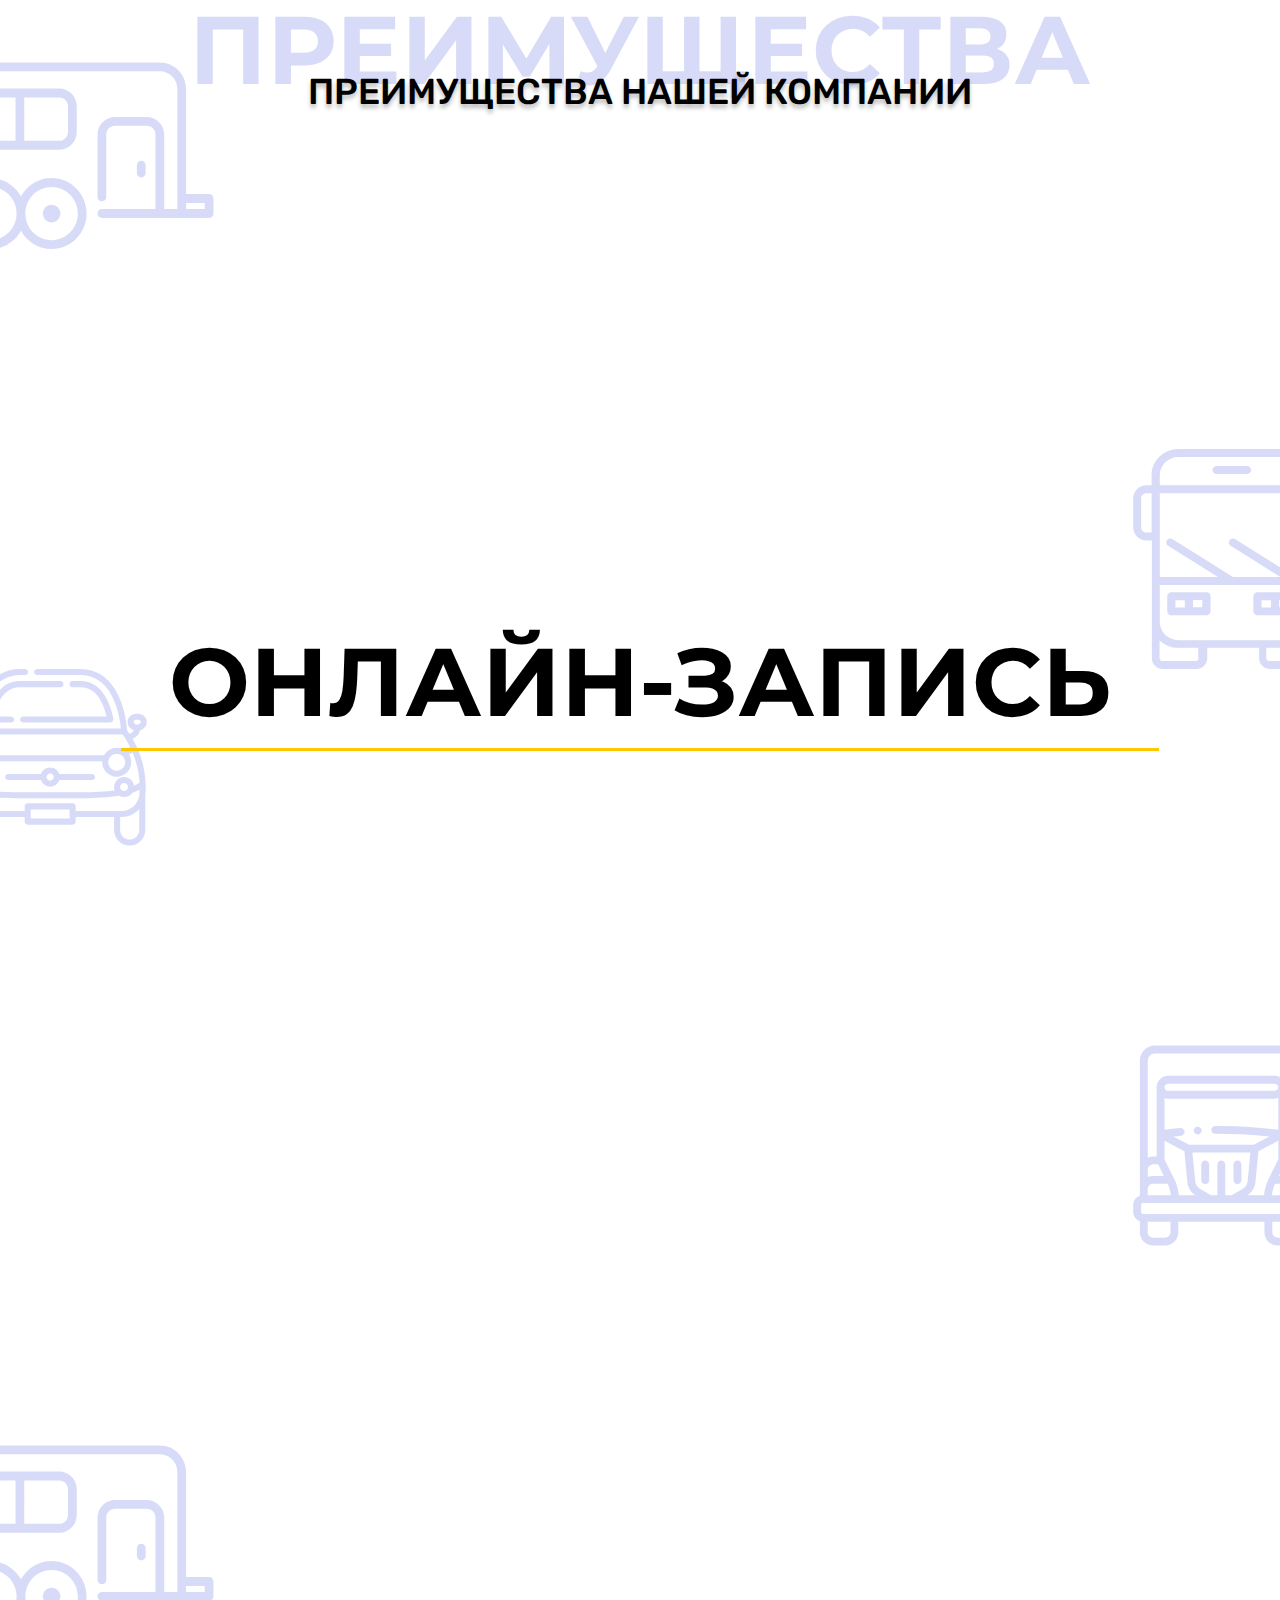
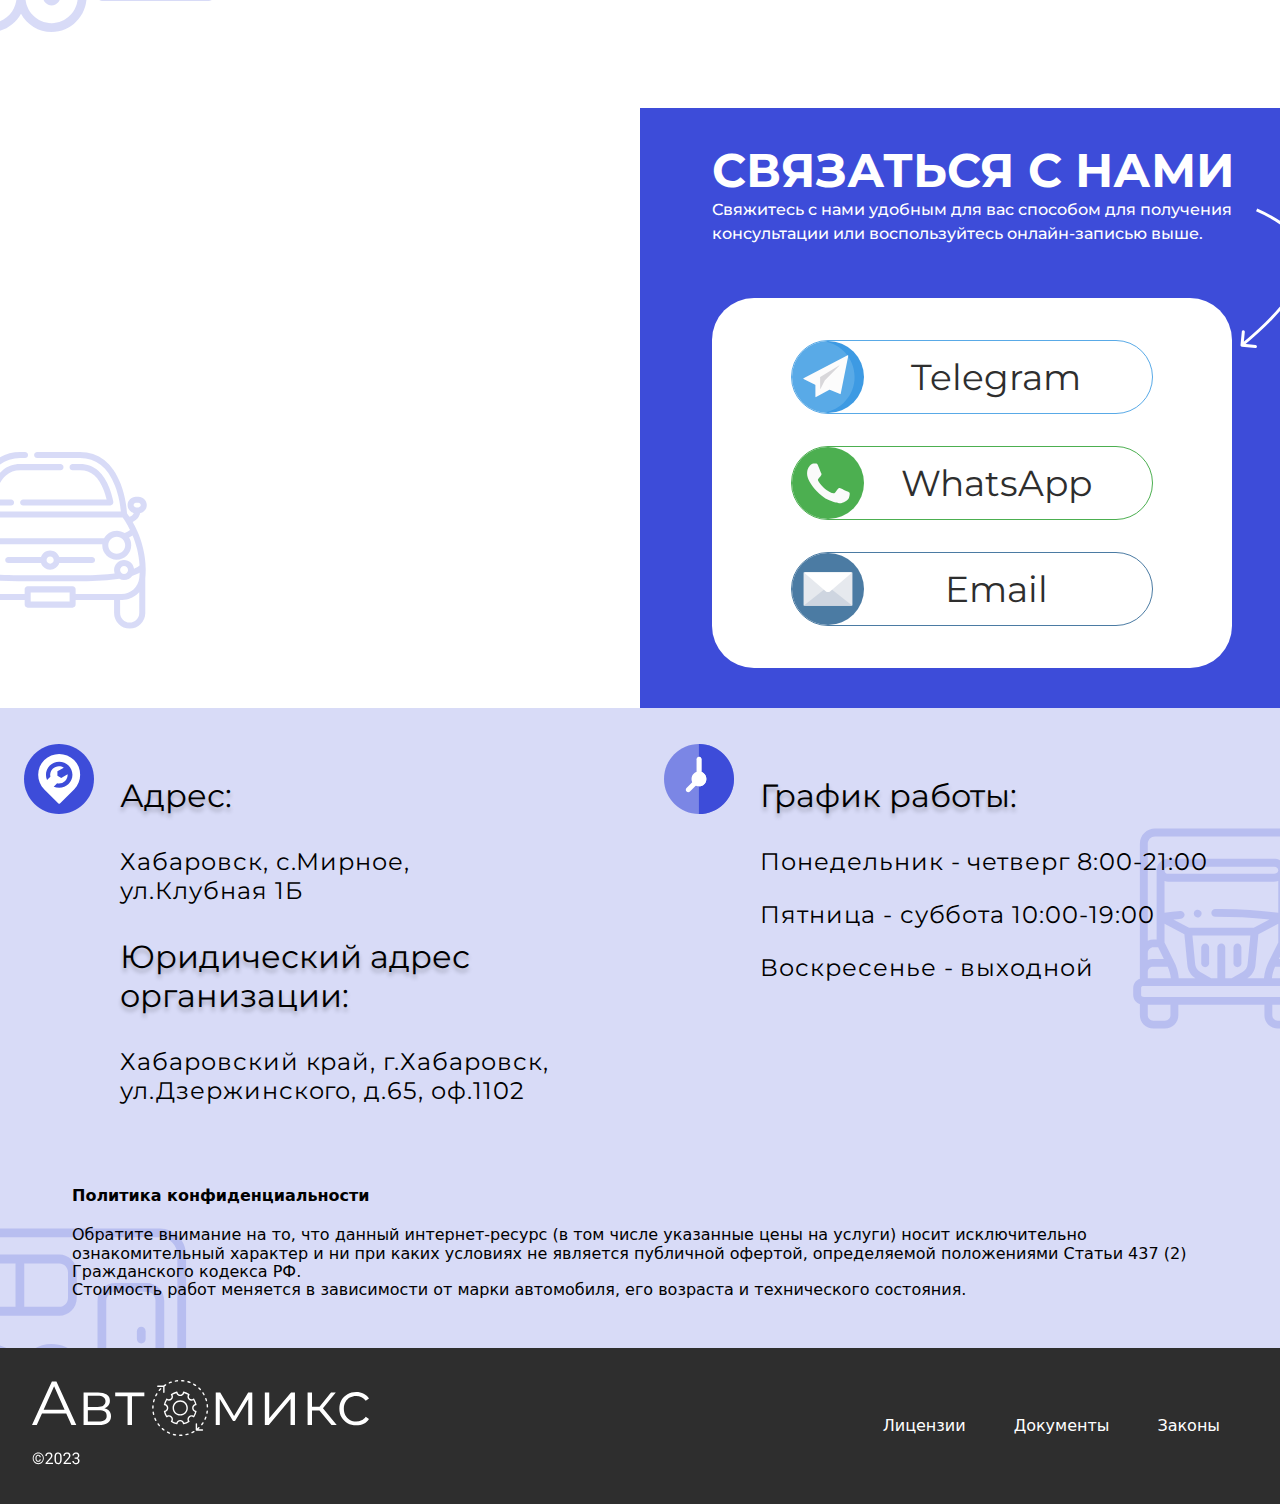
==== commit 8ba5fdee: "update 0.6 adaptive" ====
--- a/index.html
+++ b/index.html
@@ -8,42 +8,41 @@
   <link href="https://unpkg.com/aos@2.3.1/dist/aos.css" rel="stylesheet">
   <link rel="preconnect" href="https://fonts.googleapis.com">
   <link rel="preconnect" href="https://fonts.gstatic.com" crossorigin>
-  <link
-    href="https://fonts.googleapis.com/css2?family=Montserrat+Alternates&family=Montserrat:wght@100;200;300;400;500;600;700;800;900&family=Roboto:wght@100;300;400;500;700;900&display=swap"
-    rel="stylesheet">
+  <link href="https://fonts.googleapis.com/css2?family=Montserrat+Alternates&family=Montserrat:wght@100;200;300;400;500;600;700;800;900&family=Roboto:wght@100;300;400;500;700;900&family=Rubik:wght@300;400;500;600;700;800&display=swap" rel="stylesheet"> 
   <link rel="stylesheet" href="css/normalize.css">
   <link rel="stylesheet" href="css/style.css">
   <title>Автомикс</title>
 </head>
 
 <body>
-  <div class="header">
+  <div id="header-scrolled" class="header">
     <div class="header-title">
       <a class="header-href" href=""><img class="header-title-img" src="img/title.svg" alt=""></a>
       <a class="header-adress-href" href="">г. Хабаровск, с. Мирное, ул. Клубная 1Б</a>
     </div>
     <div class="header-nav">
-      <a href="" class="header-nav-item">Техосмотр</a>
-      <a href="" class="header-nav-item">Изменения</a>
-      <a href="" class="header-nav-item">О компании</a>
-      <a href="" class="header-nav-item">Контакты</a>
-      <img class="nav-home-icon" src="img/homeic.svg" alt="">
+      <a href="#tehosmotr-scroll" class="header-nav-item">Техосмотр</a>
+      <a href="#izmenenia-scroll" class="header-nav-item">Изменения</a>
+      <a href="#about-us-scroll" class="header-nav-item">О компании</a>
+      <a href="#contact-us-scroll" class="header-nav-item">Контакты</a>
+      <a class="header-open-btn"><img class="nav-home-icon" src="img/homeic.svg" alt=""></a>
       <!-- <svg class="nav-home-icon" width="85" height="85" viewBox="0 0 85 85" fill="none" xmlns="http://www.w3.org/2000/svg">
         <circle cx="42.5" cy="42.5" r="42.5" fill="#3D4CD9" fill-opacity="0.8"/>
         <path d="M64.7166 41.1712L60.6126 37.072L44.2599 20.7209C44.0311 20.4923 43.7595 20.311 43.4605 20.1874C43.1616 20.0637 42.8412 20 42.5176 20C42.194 20 41.8736 20.0637 41.5747 20.1874C41.2757 20.311 41.0041 20.4923 40.7753 20.7209L24.398 37.0614L20.2834 41.1712C20.0969 41.3711 19.9953 41.6356 20.0002 41.9088C20.005 42.182 20.1158 42.4427 20.3093 42.636C20.5027 42.8292 20.7637 42.9399 21.0373 42.9447C21.3109 42.9495 21.5756 42.8481 21.7758 42.6618L24.0882 40.3521V62.5391C24.0882 63.1918 24.3478 63.8177 24.8099 64.2792C25.2719 64.7407 25.8986 65 26.5521 65H36.1645C36.8179 65 37.4446 64.7407 37.9067 64.2792C38.3687 63.8177 38.6283 63.1918 38.6283 62.5391V48.4766C38.6283 48.3834 38.6654 48.294 38.7314 48.228C38.7974 48.1621 38.8869 48.1251 38.9803 48.1251H46.0197C46.1131 48.1251 46.2026 48.1621 46.2686 48.228C46.3346 48.294 46.3717 48.3834 46.3717 48.4766V62.5391C46.3717 63.1918 46.6313 63.8177 47.0934 64.2792C47.5554 64.7407 48.1821 65 48.8355 65H58.4585C58.7821 65 59.1024 64.9363 59.4014 64.8127C59.7003 64.689 59.9719 64.5077 60.2007 64.2792C60.4295 64.0507 60.611 63.7794 60.7348 63.4808C60.8586 63.1823 60.9223 62.8622 60.9223 62.5391V40.3626L63.2242 42.6618C63.4244 42.8481 63.6891 42.9495 63.9627 42.9447C64.2363 42.9399 64.4973 42.8292 64.6907 42.636C64.8842 42.4427 64.995 42.182 64.9998 41.9088C65.0047 41.6356 64.9031 41.3711 64.7166 41.1712ZM58.8105 62.5391C58.8105 62.6323 58.7734 62.7217 58.7074 62.7877C58.6414 62.8536 58.5519 62.8906 58.4585 62.8906H48.8355C48.7422 62.8906 48.6527 62.8536 48.5867 62.7877C48.5206 62.7217 48.4836 62.6323 48.4836 62.5391V48.4766C48.4836 47.8239 48.224 47.198 47.7619 46.7365C47.2999 46.275 46.6732 46.0157 46.0197 46.0157H38.9803C38.3268 46.0157 37.7001 46.275 37.2381 46.7365C36.776 47.198 36.5164 47.8239 36.5164 48.4766V62.5391C36.5164 62.6323 36.4794 62.7217 36.4134 62.7877C36.3473 62.8536 36.2578 62.8906 36.1645 62.8906H26.5521C26.4587 62.8906 26.3692 62.8536 26.3032 62.7877C26.2372 62.7217 26.2001 62.6323 26.2001 62.5391V38.2462L42.2501 22.2115C42.316 22.146 42.4053 22.1093 42.4982 22.1093C42.5912 22.1093 42.6804 22.146 42.7464 22.2115L58.807 38.2532L58.8105 62.5391Z" fill="white"/>
         </svg> -->
     </div>
   </div>
+  <div class="content">
   <div class="slider">
     <div class="slider-title">
       Профессиональный <br> технический осмотр Вашего ТС <br> <br>
       <h2 id="slider-time">от 30 минут</h2> <br> Внесение изменений в конструкцию <br> транспортного средства
     </div>
     <div class="slider-btn">
-      Записаться
-    </div>
-  </div>
-  <div class="container">
+      Онлайн-запись
+    </div>
+  </div>
+  <div id="tehosmotr-scroll" class="container">
     <div class="service-inspection">
       <div class="service-title">
         Техосмотр
@@ -98,7 +97,7 @@
   <div class="about-inspection">
     <div class="container">
       <div class="about-inspection-title">
-        Что необходимо иметь при себе для <br> прохождения техосмотра:
+        <p>Что необходимо иметь при себе <br> для прохождения техосмотра:</p>
       </div>
       <ul class="about-inspection-list">
         <li id="passport" class="about-inspection-list-item"> <img class="list-img" src="img/passport.svg" alt="">
@@ -113,7 +112,7 @@
       </div>
     </div>
   </div>
-  <div class="container">
+  <div id="izmenenia-scroll" class="container">
     <div class="service-alteration">
       <div class="service-title">
         Изменения
@@ -178,7 +177,7 @@
         <div class="slider-btn">Записаться</div>
       </div>
     </div>
-    <div class="about-us">
+    <div id="about-us-scroll" class="about-us">
       <div class="service-title">
         О компании
         <div class="service-title-descr">
@@ -186,9 +185,9 @@
         </div>
       </div>
       <div class="about-us-box">
-        Tехцентр «Автомикс» работает в сфере сервисных услуг с 2018 года. Основное направление деятельности компании -
-        это техническое обслуживание автомобилей. Мы всегда ответственно подходим к работе. Клиентам гарантированы
-        прозрачные расценки и качественный сервис.
+        <p>Tехцентр «Автомикс» работает в сфере сервисных услуг с 2018 года. Основное направление деятельности компании -
+          это техническое обслуживание автомобилей. Мы всегда ответственно подходим к работе. Клиентам гарантированы
+          прозрачные расценки и качественный сервис.</p>
       </div>
     </div>
     <div class="preferences">
@@ -201,7 +200,7 @@
       <div class="pref-cards-box">
         <div data-aos="fade-right" data-aos-offset="260" data-aos-duration="800" class="pref-card pref-card-left">
           <div class="front">
-            <p class="incard-text">Расчет стоимости до начала работ</p>
+            <!-- <img src="img/calculate.svg" alt=""> -->
           </div>
           <div class="back">
             <p class="incard-text">Вы узнаете стоимость всей работы перед ее началом</p>
@@ -209,7 +208,7 @@
         </div>
         <div data-aos="fade-up" data-aos-offset="260" data-aos-duration="800" class="pref-card pref-card-middle">
           <div class="front">
-            <p class="incard-text">План необходимых работ по результатам диагностики</p>
+            <!-- <img src="img/plan.svg" alt=""> -->
           </div>
           <div class="back">
             <p class="incard-text">Мы составляем предварительный план после диагностики вашего ТС</p>
@@ -217,7 +216,7 @@
         </div>
         <div data-aos="fade-left" data-aos-offset="260" data-aos-duration="800" class="pref-card pref-card-right">
           <div class="front">
-            <p class="incard-text">Соблюдение обозначенных сроков</p>
+            <!-- <img src="img/deadline.svg" alt=""> -->
           </div>
           <div class="back">
             <p class="incard-text">Мы всегда четко придерживаемся обозначенным срокам</p>
@@ -226,7 +225,7 @@
       </div>
     </div>
   </div>
-  <div class="online-appointment">
+  <div id="contact-us-scroll" class="online-appointment">
     <div class="service-title">
       Онлайн-запись
     </div>
@@ -236,20 +235,21 @@
     <div class="map">
       <iframe
         src="https://yandex.ru/map-widget/v1/?um=constructor%3A6788de65b5aa5c89674df2a646d2d695b234a7b98812b872a7af991032e304e2&amp;source=constructor"
-        width="100%" height="720" frameborder="0"></iframe>
+        width="100%" height="100%" frameborder="0"></iframe>
     </div>
     <div class="contact-us-block">
       <div class="contact-us-title">
-        Связаться с нами
+        <h3>Связаться с нами</h3>
+        <p>Свяжитесь с нами удобным для вас способом для получения <br> консультации или воспользуйтесь онлайн-записью выше.</p>
       </div>
       <div class="contact-us-box">
-        <a id="Telegram-btn" class="contact-us-btn">
+        <a href="https://t.me/esdvkhv" id="Telegram-btn" class="contact-us-btn">
           <p class="contact-us-btn-text">Telegram</p>
         </a>
-        <a id="WhatsApp-btn" class="contact-us-btn">
+        <a href="https://wa.me/79141694737" id="WhatsApp-btn" class="contact-us-btn">
           <p class="contact-us-btn-text">WhatsApp</p>
         </a>
-        <a id="Email-btn" class="contact-us-btn">
+        <a href="mailto:esdv2002@mail.ru" id="Email-btn" class="contact-us-btn">
           <p class="contact-us-btn-text">Email</p>
         </a>
       </div>
@@ -259,15 +259,15 @@
     <div class="system-info">
       <div class="block-50 adress-info">
         <h3>Адрес:</h3>
-        <p>Хабаровский край, Хабаровский р-н, с. Мирное, ул. Клубная 1Б</p>
+        <p>Хабаровск, с.Мирное, <br> ул.Клубная 1Б</p>
         <h3>Юридический адрес организации:</h3>
-        <p>Хабаровский край, г Хабаровск, ул Дзержинского, д. 65, оф. 1102</p>
+        <p>Хабаровский край, г.Хабаровск, <br> ул.Дзержинского, д.65, оф.1102</p>
       </div>
       <div class="block-50 worktime-info">
         <h3>График работы:</h3>
         <p>Понедельник - четверг 8:00-21:00</p>
         <p>Пятница - суббота 10:00-19:00</p>
-        <p>Воскресенье выходной</p>
+        <p>Воскресенье - выходной</p>
       </div>
     </div>
     <div class="confidence-info">
@@ -288,7 +288,12 @@
       <a class="foot-nav-item">Законы</a>
     </div>
   </div>
+</div>
 </body>
+<script defer
+			  src="https://code.jquery.com/jquery-3.6.3.js"
+			  integrity="sha256-nQLuAZGRRcILA+6dMBOvcRh5Pe310sBpanc6+QBmyVM="
+			  crossorigin="anonymous"></script>
 <script defer src="https://unpkg.com/aos@2.3.1/dist/aos.js"></script>
 <script defer src="https://cdnjs.cloudflare.com/ajax/libs/gsap/3.11.4/gsap.min.js"></script>
 <script defer src="js/script.js"></script>
--- a/css/style.css
+++ b/css/style.css
@@ -1,10 +1,33 @@
 
 body {
   font-family: system-ui, -apple-system, BlinkMacSystemFont, 'Segoe UI', Roboto, Oxygen, Ubuntu, Cantarell, 'Open Sans', 'Helvetica Neue', sans-serif;
+  background-image: url(../img/back.svg);
+  background-size: contain;
+  background-position: 0px 1320px;
 }
 
 
 /* header */
+
+.sticky {
+  position: fixed;
+  top: 0;
+  width: 100%
+}
+
+.content {
+  padding-top: 112px;
+}
+
+#header-scrolled {
+  position: fixed;
+  width: 100%;
+  transition: all .5s;
+}
+
+#header-scrolled.header-out {
+  transform: translateY(-100%);
+}
 
 .header-title {
   width: max-content;
@@ -16,11 +39,11 @@
 
 .header {
   width: 100%;
-  height: fit-content;
   display: flex;
   background-color: #2e2e2e;
   align-items: center;
   justify-content: space-between;
+  z-index: 999;
 }
 
 .header-href {
@@ -58,7 +81,7 @@
   padding: 6px 12px;
   font-size: 32px;
   border-radius: 24px;
-  transition-duration: 0.4s;
+  transition: all .4s;
 }
 
 .header-nav-item:hover {
@@ -66,10 +89,18 @@
   color:black;
 }
 
+.header-open-btn {
+  display: flex;
+  justify-content: center;
+  align-items: center;
+  margin: 4px;
+  margin-left: 24px;
+  padding: 0;
+  transition: all .4s;
+}
+
 .nav-home-icon {
   width: 85px;
-  margin: 8px;
-  margin-left: 24px;
   border-radius: 85px;
   transition: all 0.4s;
   translate: 0.4s;
@@ -77,7 +108,22 @@
 
 .nav-home-icon:hover {
   content: url(../img/homeic_black.svg);
-}
+  transition: all .4s;
+}
+
+.header-nav-closed {
+  transition: all .4s;
+  font-size: 0px !important;
+  padding: 0 !important;
+  margin: 0 !important;
+}
+
+.header-close-btn {
+  transition: all .4s;
+  margin: 4px;
+  rotate: 720deg;
+}
+
 
 
 /* slider */
@@ -97,7 +143,8 @@
   color: white;
   font-size: 58px;
   padding: 120px 0 60px 80px;
-  font-weight: 500;
+  font-weight: 600;
+  font-family: 'Rubik', sans-serif;
 }
 
 #slider-time {
@@ -113,6 +160,8 @@
   padding: 24px 122px;
   color: black;
   font-size: 40px;
+  font-weight: 600;
+  font-family: 'Montserrat', sans-serif;
   background-color: rgba(255, 199, 0, 1);
   border-radius: 48px;
   transition: all 0.4s;
@@ -128,7 +177,7 @@
 /* container */
 
 .container {
-  width: 1280px;
+  width: 1200px;
   margin: auto;
 }
 
@@ -149,15 +198,18 @@
   line-height: 42px;
   margin-top: 120px;
   margin-bottom: 120px;
+  text-align: center;
 }
 
 .service-title-descr {
   color: black;
-  text-transform: none;
-  font-family: system-ui, -apple-system, BlinkMacSystemFont, 'Segoe UI', Roboto, Oxygen, Ubuntu, Cantarell, 'Open Sans', 'Helvetica Neue', sans-serif;
+  text-transform: uppercase;
+  font-family: 'Rubik', sans-serif;
   font-weight: 500;
   font-size: 36px;
   width: max-content;
+  min-width: max-content;
+  max-width: max-content;
   margin: auto;
   text-align: center;
   margin-top: 0;
@@ -167,20 +219,20 @@
 .service-inspection-download {
   display: block;
   margin: auto;
-  width: 1000px;
-  height: 500px;
+  width: 720px;
   border: 2px dashed rgba(0, 20, 205, 0.8);
   border-radius: 54px;
   margin-bottom: 144px;
 }
 
 .service-inspection-download p {
-  padding: 64px;
-  font-family: 'Roboto';
+  padding: 48px;
+  padding-bottom: 22px;
+  font-family: 'Roboto', sans-serif;
   font-style: normal;
   font-weight: 300;
-  font-size: 36px;
-  line-height: 42px;
+  font-size: 22px;
+  line-height: 36px;
   text-align: center;
 }
 
@@ -188,6 +240,11 @@
   width: max-content;
   display: block;
   margin: auto;
+  margin-bottom: 48px;
+}
+
+.postanovlenie img {
+  width: 160px;
 }
 
 .how-inspection {
@@ -195,7 +252,7 @@
 }
 
 .how-inspection-title {
-  font-family: 'Roboto';
+  font-family: 'Roboto', sans-serif;
   font-style: normal;
   font-weight: 600;
   font-size: 56px;
@@ -258,7 +315,7 @@
 }
 
 .point-number {
-  font-family: 'Roboto';
+  font-family: 'Roboto', sans-serif;
   font-style: normal;
   font-weight: 700;
   font-size: 128px;
@@ -271,7 +328,7 @@
 }
 
 .point-content {
-  font-family: 'Roboto';
+  font-family: 'Roboto', sans-serif;
   font-style: normal;
   font-weight: 300;
   font-size: 56px;
@@ -296,7 +353,7 @@
   width: max-content;
   margin: auto;
   color: white;
-  font-family: 'Roboto';
+  font-family: 'Roboto', sans-serif;
   font-style: normal;
   font-weight: 600;
   font-size: 48px;
@@ -309,11 +366,11 @@
   width: max-content;
   list-style: none;
   color: white;
-  font-family: 'Montserrat';
+  font-family: 'Montserrat', sans-serif;
   font-style: normal;
   font-weight: 400;
-  font-size: 48px;
-  line-height: 59px;
+  font-size: 32px;
+  line-height: 42px;
   display: block;
   margin: auto;
 }
@@ -324,6 +381,14 @@
   flex-direction: row;
   justify-content: start;
   align-items: center;
+  border-radius: 100px;
+  padding-right: 32px;
+  transition: all .4s;
+}
+
+.about-inspection-list-item:hover {
+  background-color: white;
+  color: #3D4CD9;
 }
 
 .about-inspection-list-item:last-child {
@@ -331,6 +396,7 @@
 }
 
 .list-img {
+  width: 72px;
   margin-right: 24px;
 }
 
@@ -346,7 +412,7 @@
 }
 
 .how-alteration-title {
-  font-family: 'Roboto';
+  font-family: 'Roboto', sans-serif;
   font-style: normal;
   font-weight: 600;
   font-size: 48px;
@@ -375,16 +441,16 @@
 }
 
 .how-alteration-item-right {
-  margin-left: 520px;
+  margin-left: 320px;
 }
 
 .how-alteration-item-left {
-  margin-right: 520px;
+  margin-right: 320px;
 }
 
 .how-alteration-number {
   width: max-content;
-  font-family: 'Roboto';
+  font-family: 'Roboto', sans-serif;
   font-style: normal;
   font-weight: 700;
   font-size: 48px;
@@ -397,6 +463,7 @@
 
 .how-alteration-item-right .how-alteration-number {
   margin-right: 30px;
+  margin-left: 0;
 }
 
 .how-alteration-content {
@@ -404,10 +471,10 @@
   margin: auto;
   width: max-content;
   color: white;
-  font-family: 'Roboto';
+  font-family: 'Roboto', sans-serif;
   font-style: normal;
   font-weight: 700;
-  font-size: 24px;
+  font-size: 26px;
   line-height: 41px;
   text-align: center;
 }
@@ -418,13 +485,19 @@
   margin: auto;
 }
 
+.how-alteration .slider-btn:hover {
+  background-color: #3D4CD9;
+  color: white;
+}
+
 .about-us {
 
 }
 
 .about-us-box {
+  display: block;
+  margin: auto;
   width: 1024px;
-  padding: 48px 128px;
   border: 1px dashed #3D4CD9;
   font-style: normal;
   font-weight: 400;
@@ -433,6 +506,10 @@
   text-align: center;
 }
 
+.about-us-box p {
+  margin: 48px 64px;
+}
+
 .preferences {
 
 }
@@ -440,25 +517,29 @@
 .pref-cards-box {
   display: flex;
   flex-direction: row;
-  justify-content: space-between;
+  justify-content: space-evenly;
 }
 
 .pref-card {
-  width: 350px;
-  height: 310px;
+  width: 260px;
+  height: 260px;
   /* background-color: #3D4CD9; */
   border-radius: 20px;
-  font-family: 'Roboto';
+  font-family: 'Roboto', sans-serif;
   font-style: normal;
   font-weight: 600;
-  font-size: 32px;
-  line-height: 42px;
+  font-size: 24px;
+  line-height: 36px;
   display: flex;
   align-items: center;
   text-align: center;
   color: white;
   transition: all .6s;
   position: relative;
+}
+
+.front img {
+  width: 120px;
 }
 
 .front, .back {
@@ -488,9 +569,16 @@
   background-color: rgba(255, 199, 0, 1);
 }
 
+.pref-card .front {
+  background-size: 144px;
+}
+
 
 .pref-card-left .front {
   border-radius: 20px 20px 20px 155px;
+  background-image: url(../img/calculate.svg);
+  background-repeat: no-repeat;
+  background-position: center;
 }
 
 .pref-card-left .back {
@@ -502,21 +590,27 @@
 
 .pref-card-middle .front {
   border-radius: 60px 20px;
+  background-image: url(../img/plan.svg);
+  background-repeat: no-repeat;
+  background-position: center;
 }
 
 .pref-card-middle .back {
   color: black;
   border-radius: 20px 60px;
-  transform: rotateY(180deg);
+  transform: rotateX(180deg);
 }
 .pref-card-right .front {
   border-radius: 20px 20px 155px 20px;
+  background-image: url(../img/deadline.svg);
+  background-repeat: no-repeat;
+  background-position: center;
 }
 
 .pref-card-right .back {
   color: black;
   border-radius: 20px 20px 20px 155px;
-  transform: rotateY(180deg);
+  transform: rotateY(-180deg);
 }
 
 
@@ -525,7 +619,11 @@
 .pref-card:hover .front {transform: rotateY(180deg);}
 .pref-card:hover .back {transform: rotateY(360deg);}
 
-
+.pref-card-middle:hover .front {transform: rotateX(180deg);}
+.pref-card-middle:hover .back {transform: rotateX(360deg);}
+
+.pref-card-right:hover .front {transform: rotateY(-180deg);}
+.pref-card-right:hover .back {transform: rotateY(-360deg);}
 
 /* .pref-card-left {
   border-radius: 20px 20px 20px 155px;
@@ -563,6 +661,7 @@
 
 
 .online-appointment .service-title {
+  font-family: 'Montserrat', sans-serif;
   color: black;
   background-image: url(../img/line.svg);
   background-repeat: no-repeat;
@@ -578,31 +677,50 @@
 
 .map {
   width: 50%;
-  height: 720px;
+  height: 600px;
 }
 
 .contact-us-block {
   background-color: #3D4CD9;
   width: 50%;
-  height: 720px;
+  height: 600px;
+  background-image: url(../img/arrow.svg);
+  background-repeat: no-repeat;
+  background-position: 600px 100px;
 }
 
 .contact-us-title {
-  padding: 48px 0;
+  padding: 36px 0;
   font-style: normal;
   font-weight: 700;
-  font-size: 64px;
-  line-height: 94px;
+  font-family: 'Montserrat', sans-serif;
   color: white;
   display: block;
-  margin: auto;
-  width: max-content;
-}
+  margin-left: 72px;
+  width: max-content;
+  margin-bottom: 16px;
+}
+
+.contact-us-title h3 {
+  font-size: 47px;
+  text-transform: uppercase;
+  display: block;
+  width: max-content;
+  margin: 0;
+}
+
+.contact-us-title p {
+  font-size: 16px;
+  font-weight: 500;
+  line-height: 1.5;
+  margin: 0;
+}
+
 
 .contact-us-box {
-  padding: 56px;
-  margin-left: 100px;
-  margin-right: 100px;
+  width: 436px;
+  padding: 42px;
+  margin-left: 72px;
   background-color: white;
   border-radius: 42px;
   display: flex;
@@ -612,17 +730,22 @@
 }
 
 .contact-us-btn {
-  width: 480px;
-  height: 100px;
+  text-decoration: none;
+  color: #2e2e2e;
+  width: 360px;
+  height: 72px;
   border: #2e2e2e 1px solid;
   border-radius: 56px;
   margin-bottom: 32px;
   display: flex;
   align-items: center;
   background-repeat: no-repeat;
+  background-size: 72px;
   position: relative;
   overflow: hidden;
   z-index: 1;
+  transition: all 0.4s;
+  justify-content: center;
 }
 
 #Telegram-btn {
@@ -668,6 +791,7 @@
 }
 
 .contact-us-btn::before {
+  background-size: 72px;
   content: "";
   position: absolute;
   top: 0;
@@ -676,7 +800,7 @@
   height: 100%;
   transition: all 0.4s;
   z-index: -2;
-  transform: translateX(-382px);
+  transform: translateX(-288px);
 }
 
 .contact-us-btn:hover::before {
@@ -690,14 +814,19 @@
 }
 
 .contact-us-btn p {
-  font-family: 'Montserrat';
+  font-family: 'Montserrat', sans-serif;
   font-style: normal;
   font-weight: 400;
-  font-size: 40px;
+  font-size: 36px;
   line-height: 49px;
   display: block;
   margin: 0;
-  margin-left: 164px;
+  transition: all 0.4s;
+  margin-left: 48px;
+}
+
+.contact-us-btn:hover p {
+  margin-right: 64px;
 }
 
 .foot-info {
@@ -706,9 +835,10 @@
 }
 
 .system-info {
-  font-family: 'Montserrat';
-  width: 1440px;
-  display: flex;
+  font-family: 'Montserrat', sans-serif;
+  display: flex;
+  flex-direction: row;
+  justify-content: space-between;
   margin: auto;
 }
 
@@ -723,8 +853,9 @@
 
 .block-50 {
   width: 50%;
-  padding: 0px 120px;
+  padding-left: 96px;
   margin: 36px 0;
+  margin-left: 24px;
   background-repeat: no-repeat;
   background-position: top left;
 }
@@ -790,10 +921,16 @@
 
 
 @media (max-width:1520px) {
+
+  .content {
+    padding-top: 48px;
+  }
+
   .header {
   }
 
   .header-title {
+
   }
 
   .header-nav-item {
@@ -805,9 +942,14 @@
     height: 64px;
   }
 
+  .slider {
+    background-size: 320px;
+  }
+
   .slider-title {
     color: white;
     font-size: 48px;
+    padding-left: 56px;
   }
 
   #slider-time {
@@ -822,14 +964,447 @@
 
 }
 
-[data-aos="turn-left"] {
-  transform: translateX(200);
-}
-
-[data-aos="turn-left"].aos-animate {
-  transform: translateX(0);
-}
-
-
-
-
+/* @media (max-width:1279px) {
+  .header {
+    justify-content: space-between;
+  }
+
+  .header-nav-item {
+    transition: all .4s;
+    font-size: 0px;
+    padding: 0;
+    margin: 0;
+  }
+
+  .header-nav-closed {
+    width: max-content;
+    color: white;
+    margin-left: 6px !important;
+    padding: 10px 6px !important;
+    font-size: 8px !important; 
+    font-weight: 400 !important;
+    border-radius: 24px !important;
+    transition: all .4s !important;
+  }
+
+  .header-close-btn {
+    width: 32px;
+    display: flex;
+    justify-content: center;
+    align-items: center;
+    margin: 4px;
+    margin-left: 12px;
+    padding: 0;
+    transition: all .4s;
+    rotate: 720deg;
+  }
+
+  .header-open-btn {
+    transition: all .4s;
+    margin: 4px;
+    rotate: 720deg;
+  }
+
+  .nav-home-icon {
+    width: 32px;
+    height: 32px;
+    border-radius: 85px;
+    transition: all 0.4s;
+    translate: 0.4s;
+  }
+
+  .header-title img {
+    width: 100%;
+  }
+  
+  .header-href {
+    display: flex;
+    align-items: center;
+    justify-content: center;
+  }
+
+  .header-adress-href {
+    display: none;
+  }
+} */
+
+@media (max-width:1279px) {
+
+  .container {
+    width: 360px;
+  }
+
+  .content {
+    padding-top: 32px;
+  }
+
+  .header {
+    justify-content: space-between;
+    width: auto;
+  }
+
+  .header-nav-item {
+    transition: all .4s;
+    font-size: 0px;
+    padding: 0;
+    margin: 0;
+  }
+
+  .header-nav-closed {
+    width: max-content;
+    color: white;
+    margin-left: 6px !important;
+    padding: 10px 6px !important;
+    font-size: 8px !important; 
+    font-weight: 400 !important;
+    border-radius: 24px !important;
+    transition: all .4s !important;
+  }
+
+  .header-close-btn {
+    width: 32px;
+    display: flex;
+    justify-content: center;
+    align-items: center;
+    margin: 4px;
+    margin-left: 12px;
+    padding: 0;
+    transition: all .4s;
+    rotate: 720deg;
+  }
+
+  .header-open-btn {
+    transition: all .4s;
+    margin: 4px;
+    rotate: 720deg;
+  }
+
+  .nav-home-icon {
+    width: 32px;
+    height: 32px;
+    border-radius: 85px;
+    transition: all 0.4s;
+    translate: 0.4s;
+  }
+
+  .header-title img {
+    width: 100%;
+  }
+  
+  .header-href {
+    display: flex;
+    align-items: center;
+    justify-content: center;
+  }
+
+  .header-adress-href {
+    display: none;
+  }
+
+  .slider {
+    width: 100%;
+    background-image: none;
+  }
+
+  .slider-title {
+    padding: 20px;
+    padding-top: 80px;
+    max-width: 360px;
+    font-size: 24px;
+    text-align: center;
+    margin-bottom: 24px;
+    display: block;
+    margin: auto;
+  }
+
+  #slider-time {
+    font-size: 36px;
+  }
+
+  .slider-btn {
+    max-width: 200px;
+    padding: 16px 32px;
+    font-size: 20px;
+    display: block;
+    margin: auto;
+    margin-bottom: 16px;
+  }
+
+  .service-title {
+    width: 100%;
+    font-size: 42px;
+    margin-top: 48px;
+    margin-bottom: 36px;
+    color: #2e2e2e;
+  }
+
+  .service-title-descr {
+    display: none;
+  }
+
+  .service-inspection-download {
+    max-width: 100%;
+    min-width: fit-content;
+    background-color: #fff;
+  }
+
+  .service-inspection-download p {
+    font-size: 18px;
+    padding: 0;
+    margin: 24px;
+  }
+
+  .postanovlenie {
+    margin-bottom: 18px;
+  }
+
+  .about-inspection-title {
+    padding: 12px 0;
+    width: 100%;
+    font-size: 32px;
+    line-height: 36px;
+  }
+
+  .about-inspection-title p {
+    margin-top: 32px;
+    padding: 32px 18px;
+    text-align: center;
+    background-color: white;
+    color: #3D4CD9;
+    border-radius: 42px;
+  }
+
+  .about-inspection-list {
+    width: 100%;
+    padding: 0;
+  }
+
+  .about-inspection-list-item {
+    width: 100%;
+    font-size: 20px;
+    line-height: 20px;
+    padding: 0;
+    display: block;
+    margin: auto;
+    text-align: center;
+    margin-bottom: 48px;
+  }
+
+  .about-inspection-list-item:hover {
+    color: white;
+    background-color: #3D4CD9;
+  }
+
+  .list-img {
+    width: 64px;
+    height: 64px;
+    display: block;
+    width: 100%;
+    margin: auto;
+    margin-bottom: 12px;
+  }
+
+  .how-alteration-title {
+    font-size: 24px;
+    line-height: 36px;
+  }
+
+  .how-alteration-item {
+    max-width: 360px;
+    max-height: 100px;
+  }
+
+  .how-alteration-number {
+    font-size: 36px;
+    line-height: 36px;
+    padding: 10px 18px;
+  }
+
+  .how-alteration-content {
+    font-size: 18px;
+    line-height: 32px;
+  }
+
+  .how-alteration-item-left, .how-alteration-item-right {
+    margin: 0;
+    margin-bottom: 24px;
+  }
+
+  .about-us-box {
+    width: 100%;
+    font-size: 20px;
+    line-height: 32px;
+    background-color: #fff;
+  }
+
+  .about-us-box p {
+    padding: 0px;
+    margin: 24px;
+  }
+
+  .preferences .service-title {
+    font-size: 36px;
+  }
+  
+  .pref-cards-box {
+    display: flex;
+    flex-direction: column;
+    flex-wrap: wrap;
+    justify-content: center;
+    align-items: center;
+  }
+
+  .pref-card {
+    width: 240px;
+    height: 240px;
+    margin-bottom: 32px;
+  }
+
+  .front, .back {
+    border-radius: 30px !important;
+  }
+
+  .online-appointment {
+    margin-bottom: -5px;
+  }
+
+  .online-appointment .service-title {
+    width: 100%;
+    padding: 0;
+    display: block;
+    margin: auto;
+    font-size: 36px;
+    margin-bottom: 48px;
+  }
+
+  .easyweek-widget {
+    margin: 0;
+    padding: 0;
+  }
+
+  .contact-us {
+    display: flex;
+    flex-direction: column-reverse;
+    flex-wrap: wrap;
+    justify-content: center;
+    align-items: center;
+  }
+
+  .contact-us-block {
+    width: 100%;
+    display: flex;
+    flex-direction: column;
+    flex-wrap: wrap;
+    justify-content: center;
+    align-items: center;
+  }
+
+  .contact-us-title {
+    margin: 0;
+    display: flex;
+    flex-direction: column;
+    flex-wrap: wrap;
+    align-items: center;
+    justify-content: center;
+
+  }
+
+  .contact-us-title {
+    width: 360px;
+    background-image: url(../img/line.svg);
+    background-position: top;
+    background-repeat: no-repeat;
+  }
+
+  .contact-us-title h3 {
+    font-size: 28px;
+    text-align: center;
+  }
+
+  .contact-us-title p {
+    text-align: center;
+  }
+
+  .contact-us-box {
+    width: 360px;
+    margin: 0;
+    padding: 24px 0;
+  }
+
+  .contact-us-btn {
+    width: 300px;
+  }
+
+  .contact-us-btn::before {
+    transform: translateY(-228px);
+  }
+
+  .contact-us-btn-text {
+    margin: 0 !important;
+    font-size: 28px !important;
+  }
+
+  .map {
+    width: 100%;
+    height: 320px;
+  }
+
+  .system-info {
+    width: auto;
+    padding: 0 48px;
+    display: flex;
+    flex-direction: column;
+    flex-wrap: wrap;
+    justify-content: start;
+  }
+
+  .block-50 {
+    width: 100%;
+    padding: 48px 0;
+    background-size: 48px;
+    margin: 0;
+  }
+
+  .block-50:first-child {
+    margin-top: 24px;
+  }
+
+  .block-50 h3 {
+    font-size: 24px;
+    margin: 8px 0;
+  }
+
+  .block-50 p {
+    font-size: 18px;
+    margin: 6px 0;
+  }
+
+  .footer {
+    padding: 12px 0;
+    display: flex;
+    flex-direction: column;
+    flex-wrap: wrap;
+    justify-content: center;
+    align-items: center;
+  }
+
+  .foot-logo {
+    padding: 0;
+  }
+
+  .foot-nav-item:last-child {
+    margin-right: 0;
+  }
+
+  .confidence-info p {
+    font-size: 8px;
+  }
+
+}
+
+@media (max-width:320px) {
+
+}
+
+
+
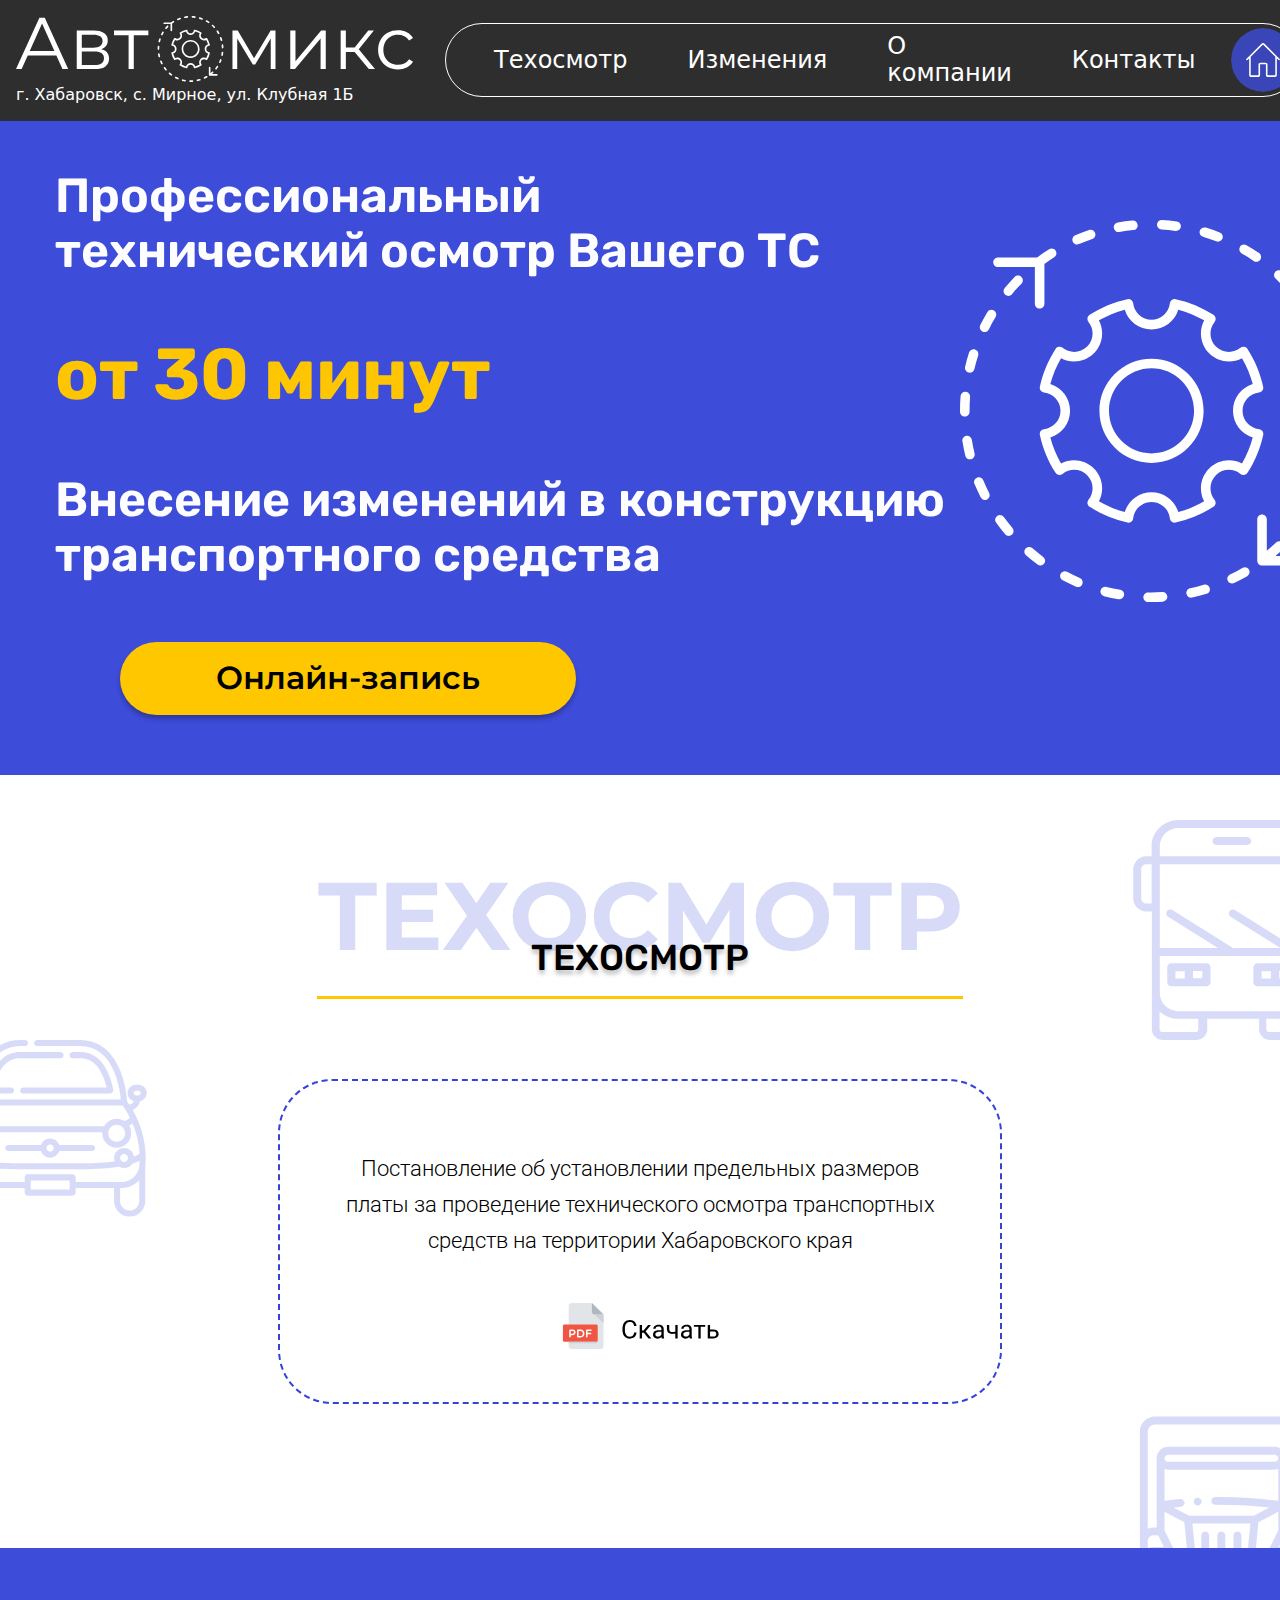
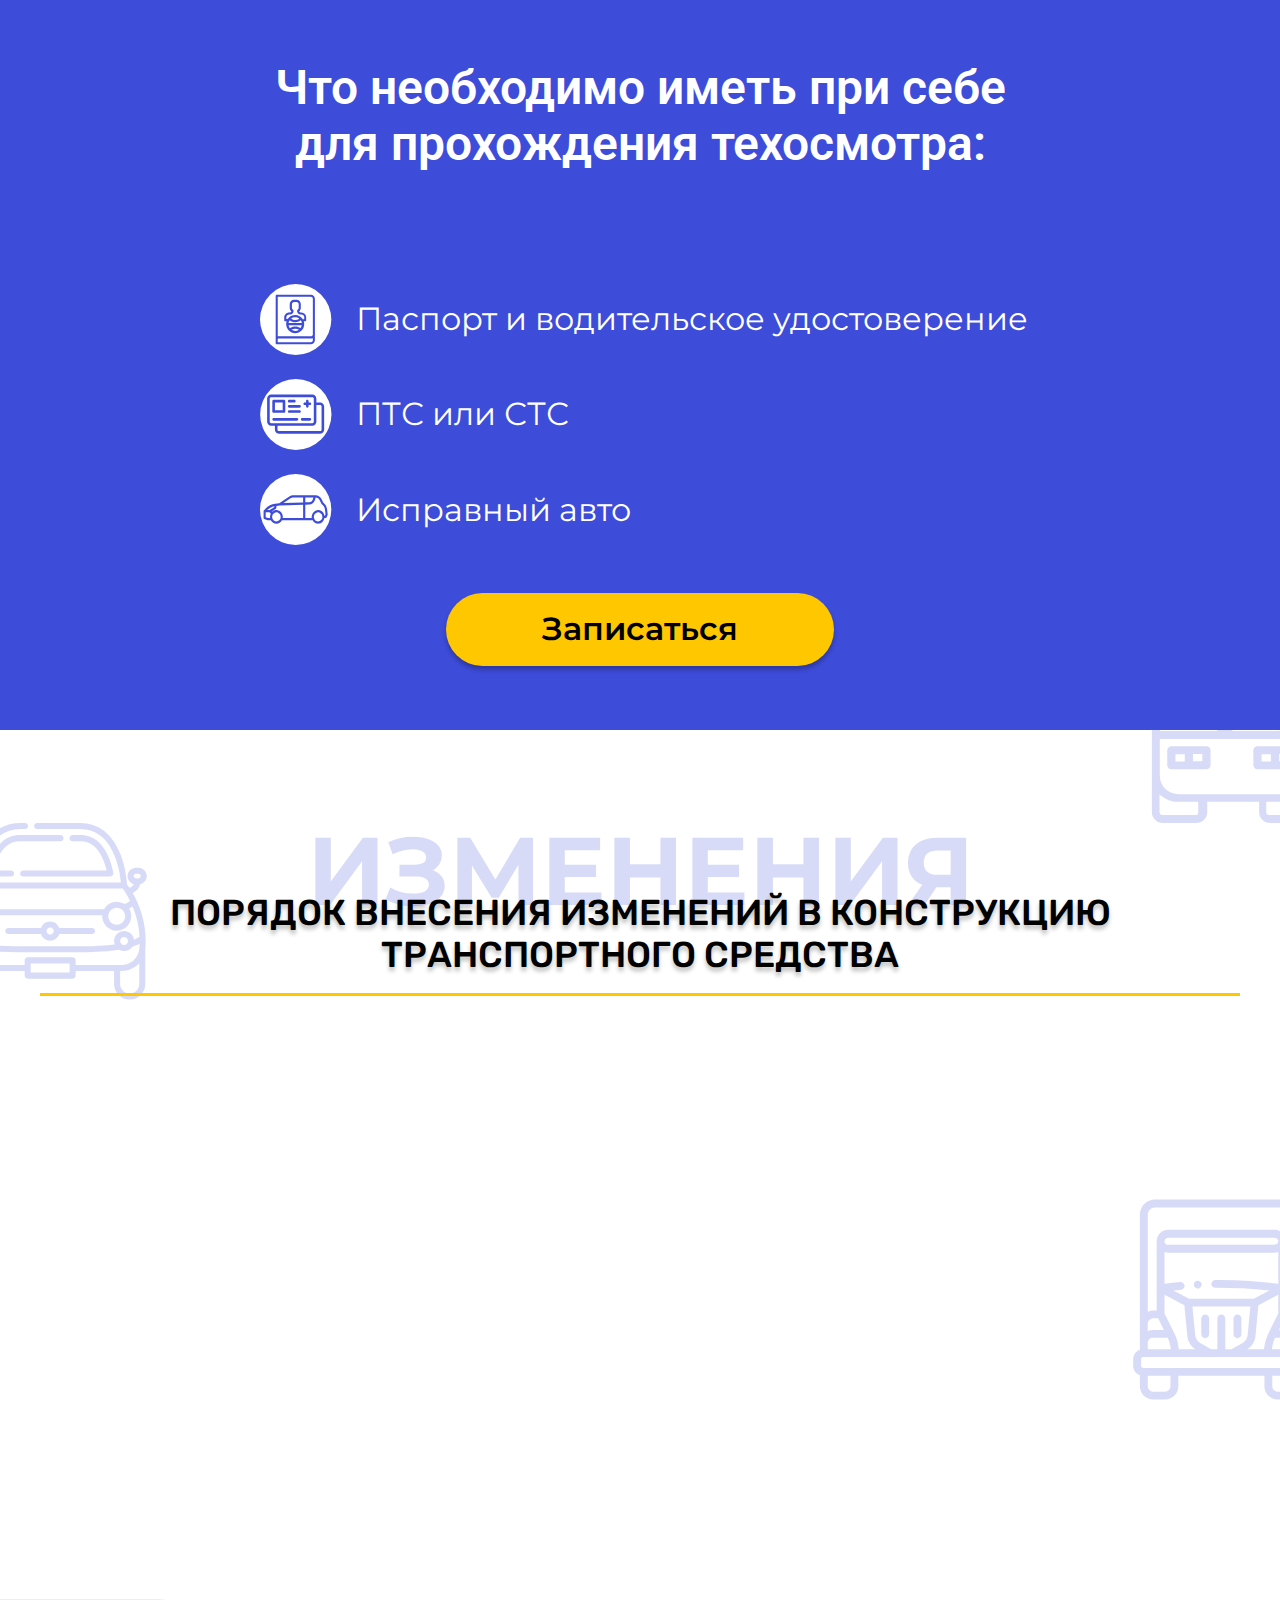
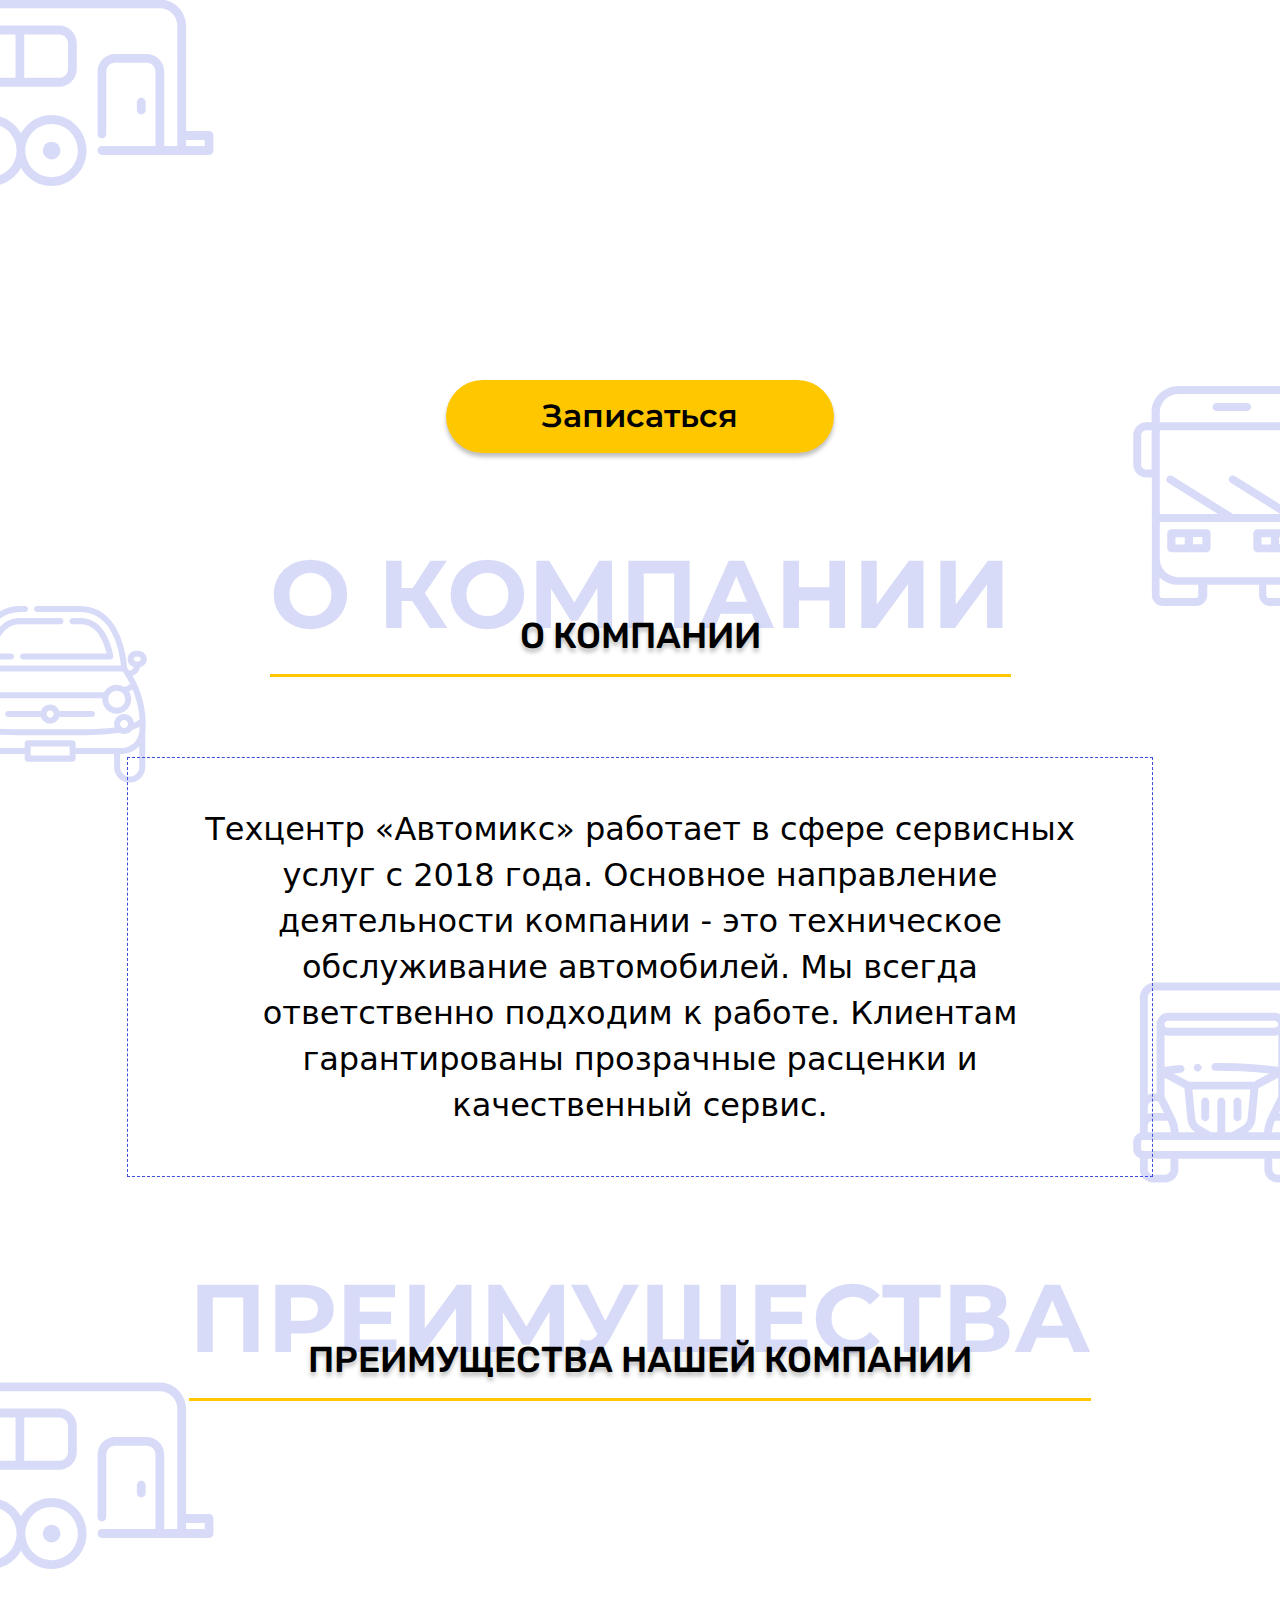
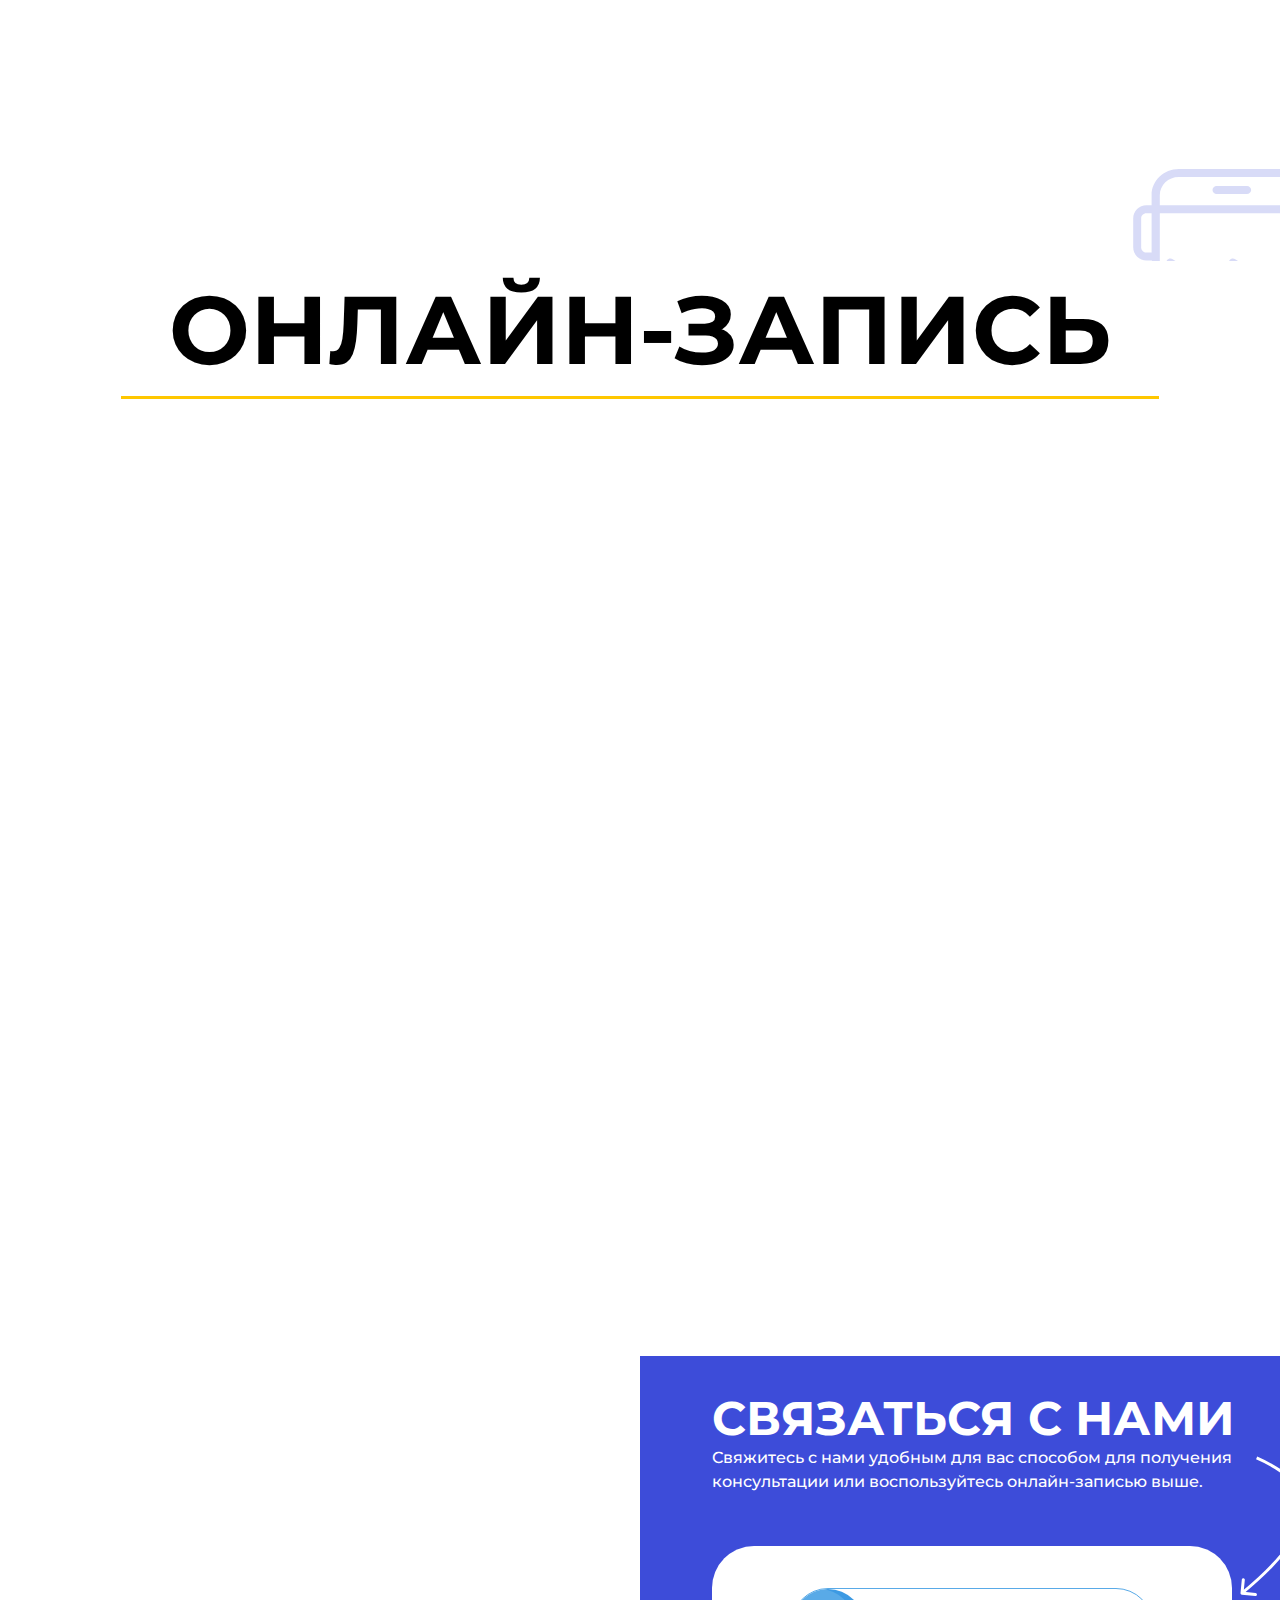
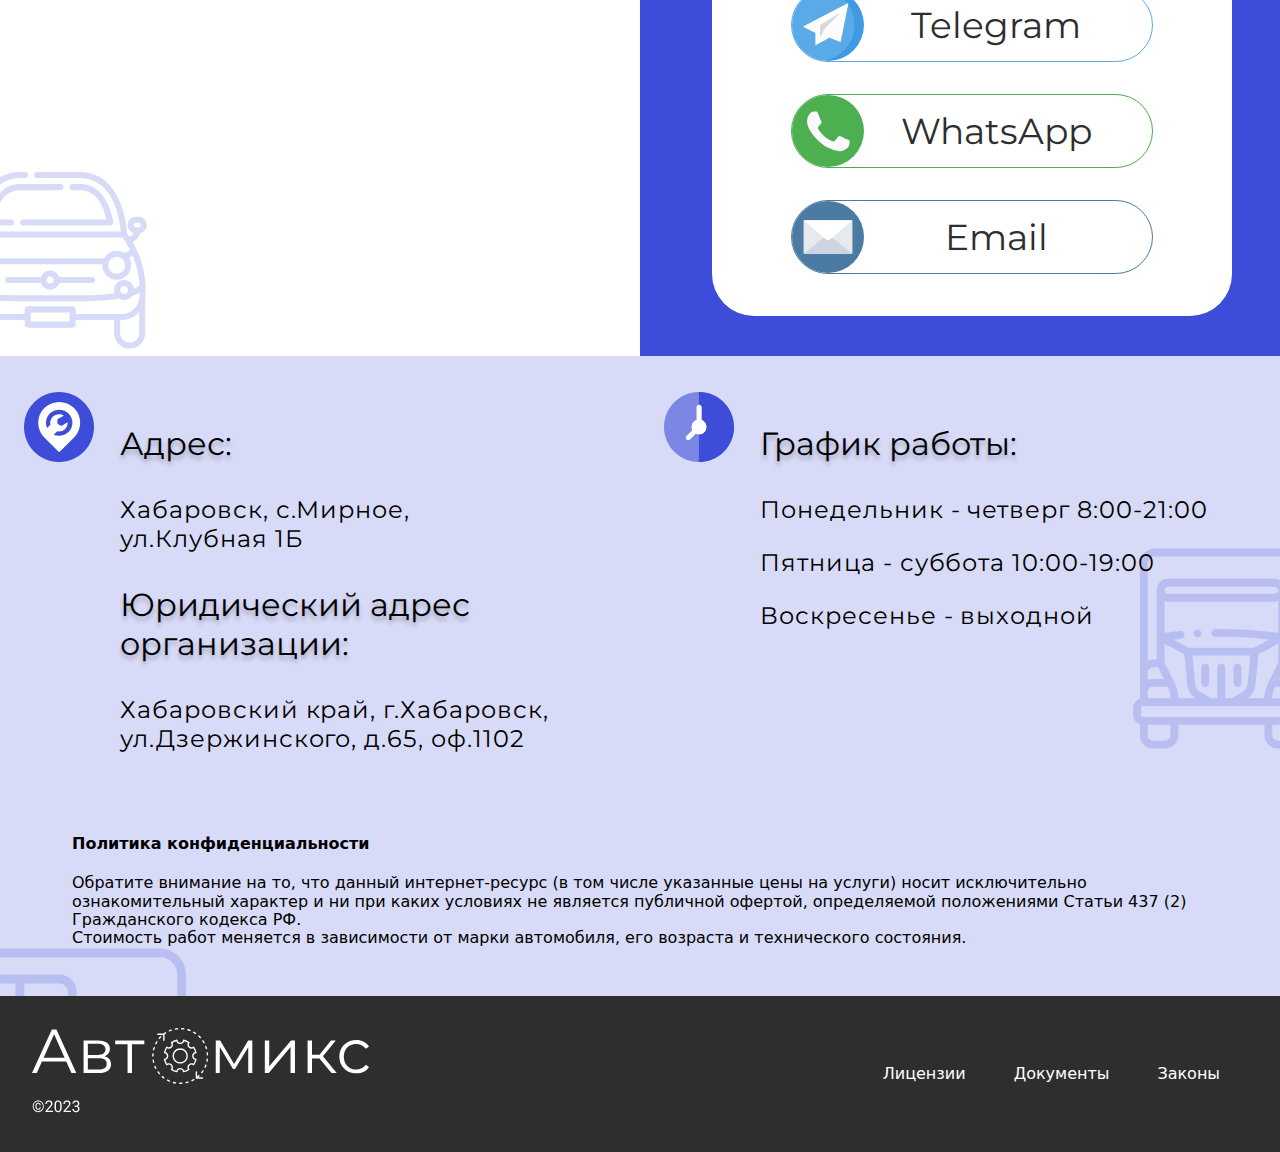
==== commit 9b446336: "update 0.7" ====
--- a/index.html
+++ b/index.html
@@ -114,18 +114,18 @@
   </div>
   <div id="izmenenia-scroll" class="container">
     <div class="service-alteration">
-      <div class="service-title">
+      <div id="alteration-title" class="service-title">
         Изменения
         <div class="service-title-descr">
-          Внесение изменений в конструкцию <br> транспортного средства
+          Порядок внесения изменений в конструкцию транспортного средства
         </div>
       </div>
       <div class="how-alteration">
-        <div class="how-alteration-title">
+        <!-- <div class="how-alteration-title">
           Порядок внесения изменений в конструкцию транспортного средства
-        </div>
+        </div> -->
         <div class="how-alteration-box">
-          <div data-aos="fade-left" class="how-alteration-item how-alteration-item-left">
+          <div data-aos="fade-left" class="how-alteration-item how-alteration-item-left anim-adaptive">
             <div class="how-alteration-number">
               1
             </div>
@@ -133,7 +133,7 @@
               Оформление заключения <br> технической экспертизы
             </div>
           </div>
-          <div data-aos="fade-right" class="how-alteration-item how-alteration-item-right">
+          <div data-aos="fade-right" class="how-alteration-item how-alteration-item-right anim-adaptive">
             <div class="how-alteration-content">
               Получение разрешения <br> в ГИБДД
             </div>
@@ -141,7 +141,7 @@
               2
             </div>
           </div>
-          <div data-aos="fade-left" class="how-alteration-item how-alteration-item-left">
+          <div data-aos="fade-left" class="how-alteration-item how-alteration-item-left anim-adaptive">
             <div class="how-alteration-number">
               3
             </div>
@@ -149,7 +149,7 @@
               Переоборудование и <br> проведение измерений
             </div>
           </div>
-          <div data-aos="fade-right" class="how-alteration-item how-alteration-item-right">
+          <div data-aos="fade-right" class="how-alteration-item how-alteration-item-right anim-adaptive">
             <div class="how-alteration-content">
               Оформление <br>декларации и протокола
             </div>
@@ -157,7 +157,7 @@
               4
             </div>
           </div>
-          <div data-aos="fade-left" class="how-alteration-item how-alteration-item-left">
+          <div data-aos="fade-left" class="how-alteration-item how-alteration-item-left anim-adaptive">
             <div class="how-alteration-number">
               5
             </div>
@@ -165,7 +165,7 @@
               Прохождение техосмотра
             </div>
           </div>
-          <div data-aos="fade-right" class="how-alteration-item how-alteration-item-right">
+          <div data-aos="fade-right" class="how-alteration-item how-alteration-item-right anim-adaptive">
             <div class="how-alteration-content">
               Выдача СТКС <br> и отметка в ПТС
             </div>
@@ -198,7 +198,7 @@
         </div>
       </div>
       <div class="pref-cards-box">
-        <div data-aos="fade-right" data-aos-offset="260" data-aos-duration="800" class="pref-card pref-card-left">
+        <div data-aos="fade-right" data-aos-offset="260" data-aos-duration="800" class="pref-card pref-card-left anim-adaptive">
           <div class="front">
             <!-- <img src="img/calculate.svg" alt=""> -->
           </div>
@@ -206,7 +206,7 @@
             <p class="incard-text">Вы узнаете стоимость всей работы перед ее началом</p>
           </div>
         </div>
-        <div data-aos="fade-up" data-aos-offset="260" data-aos-duration="800" class="pref-card pref-card-middle">
+        <div data-aos="fade-up" data-aos-offset="260" data-aos-duration="800" class="pref-card pref-card-middle anim-adaptive">
           <div class="front">
             <!-- <img src="img/plan.svg" alt=""> -->
           </div>
@@ -214,7 +214,7 @@
             <p class="incard-text">Мы составляем предварительный план после диагностики вашего ТС</p>
           </div>
         </div>
-        <div data-aos="fade-left" data-aos-offset="260" data-aos-duration="800" class="pref-card pref-card-right">
+        <div data-aos="fade-left" data-aos-offset="260" data-aos-duration="800" class="pref-card pref-card-right anim-adaptive">
           <div class="front">
             <!-- <img src="img/deadline.svg" alt=""> -->
           </div>
--- a/css/style.css
+++ b/css/style.css
@@ -3,7 +3,7 @@
   font-family: system-ui, -apple-system, BlinkMacSystemFont, 'Segoe UI', Roboto, Oxygen, Ubuntu, Cantarell, 'Open Sans', 'Helvetica Neue', sans-serif;
   background-image: url(../img/back.svg);
   background-size: contain;
-  background-position: 0px 1320px;
+  background-position: 0px 1040px;
 }
 
 
@@ -190,15 +190,17 @@
   color: rgba(61, 76, 217, 0.2);
   display: block;
   margin: auto;
-  width: max-content;
+  width: fit-content;
   text-transform: uppercase;
   font-family: 'Montserrat', sans-serif;
   font-weight: 700;
   position: relative;
   line-height: 42px;
   margin-top: 120px;
-  margin-bottom: 120px;
+  margin-bottom: 80px;
+  padding-bottom: 20px;
   text-align: center;
+  background: url(../img/line.svg) no-repeat bottom;
 }
 
 .service-title-descr {
@@ -207,9 +209,6 @@
   font-family: 'Rubik', sans-serif;
   font-weight: 500;
   font-size: 36px;
-  width: max-content;
-  min-width: max-content;
-  max-width: max-content;
   margin: auto;
   text-align: center;
   margin-top: 0;
@@ -400,6 +399,12 @@
   margin-right: 24px;
 }
 
+.service-alteration .service-title {
+}
+
+.service-alteration .service-title-descr {
+}
+
 .how-alteration {
 
 }
@@ -646,7 +651,8 @@
   padding: 0;
   margin: 0;
   width: 100%;
-  margin-bottom: 64px;
+  padding-bottom: 64px;
+  background-color: #fff;
 }
 
 .online-appointment .service-title {
@@ -657,6 +663,7 @@
   width: 100%;
   height: 825px;
   overflow: hidden;
+  background-color: #fff;
 }
 
 
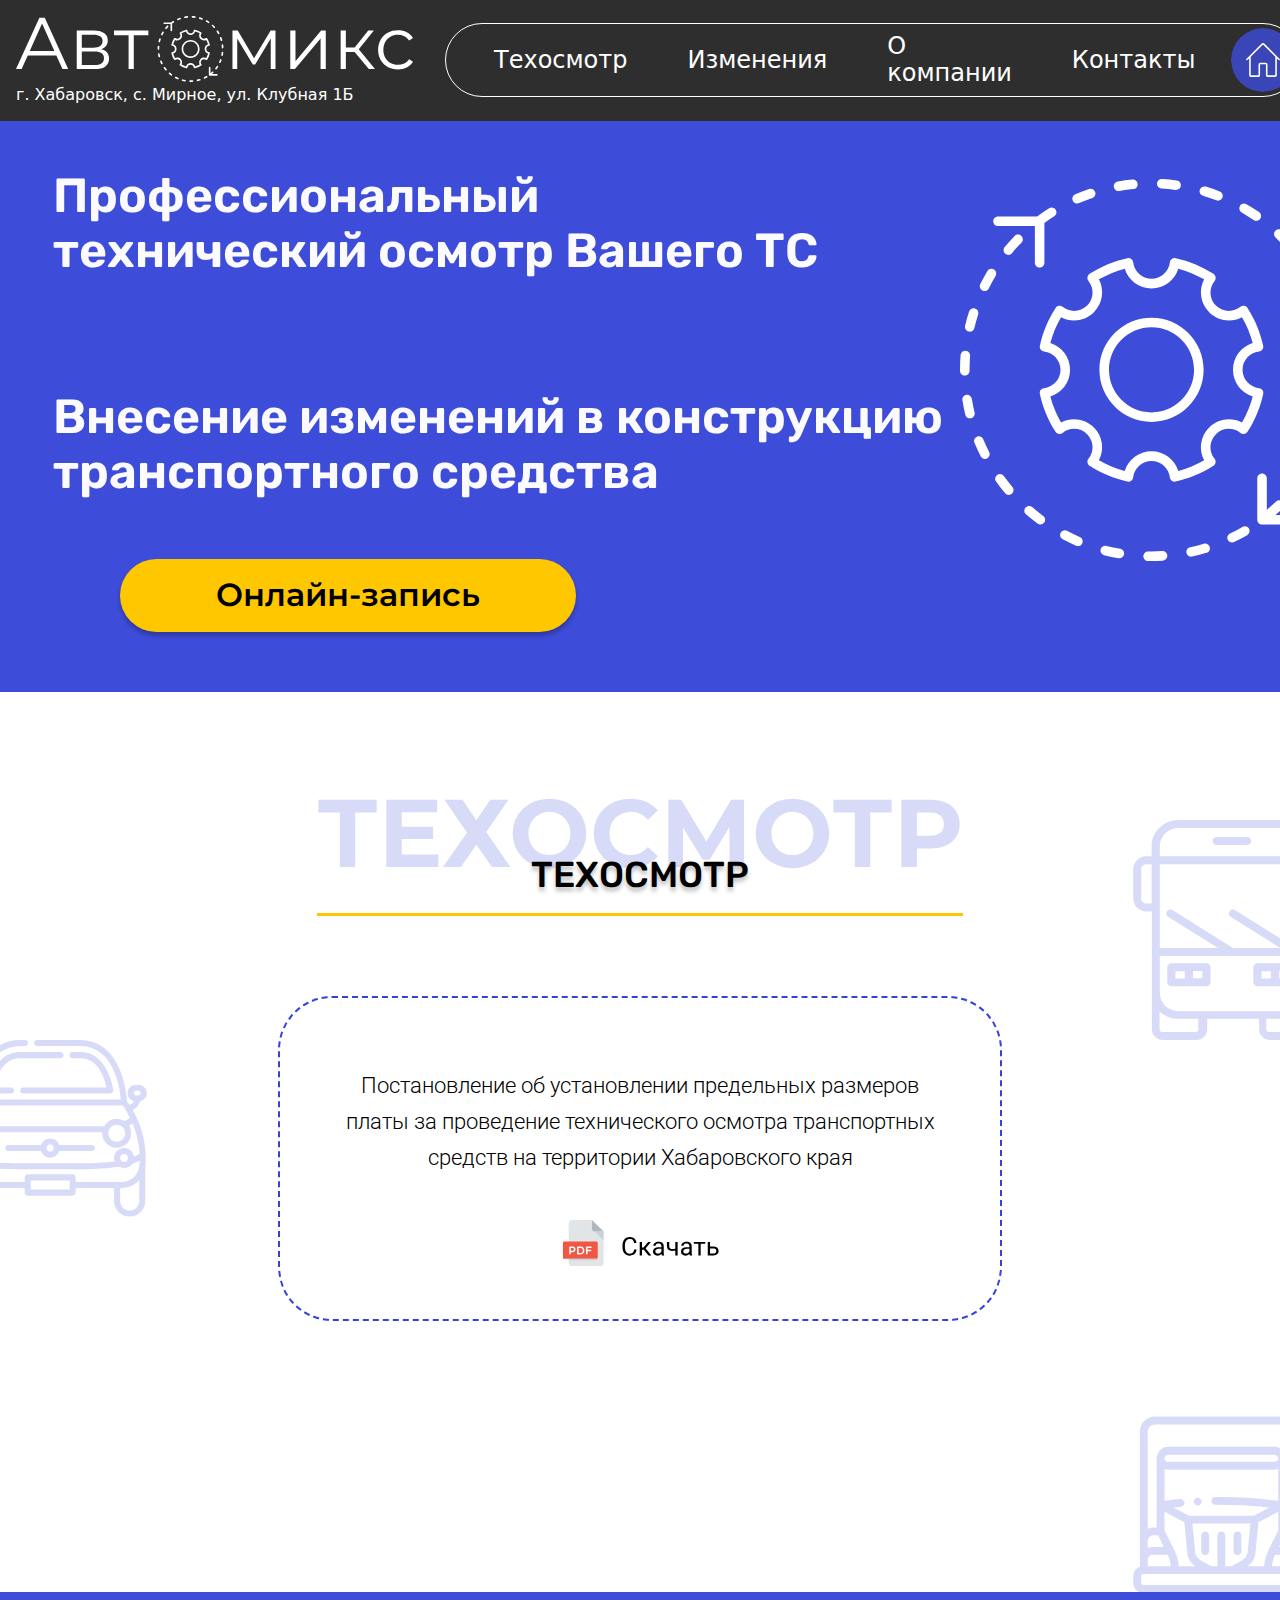
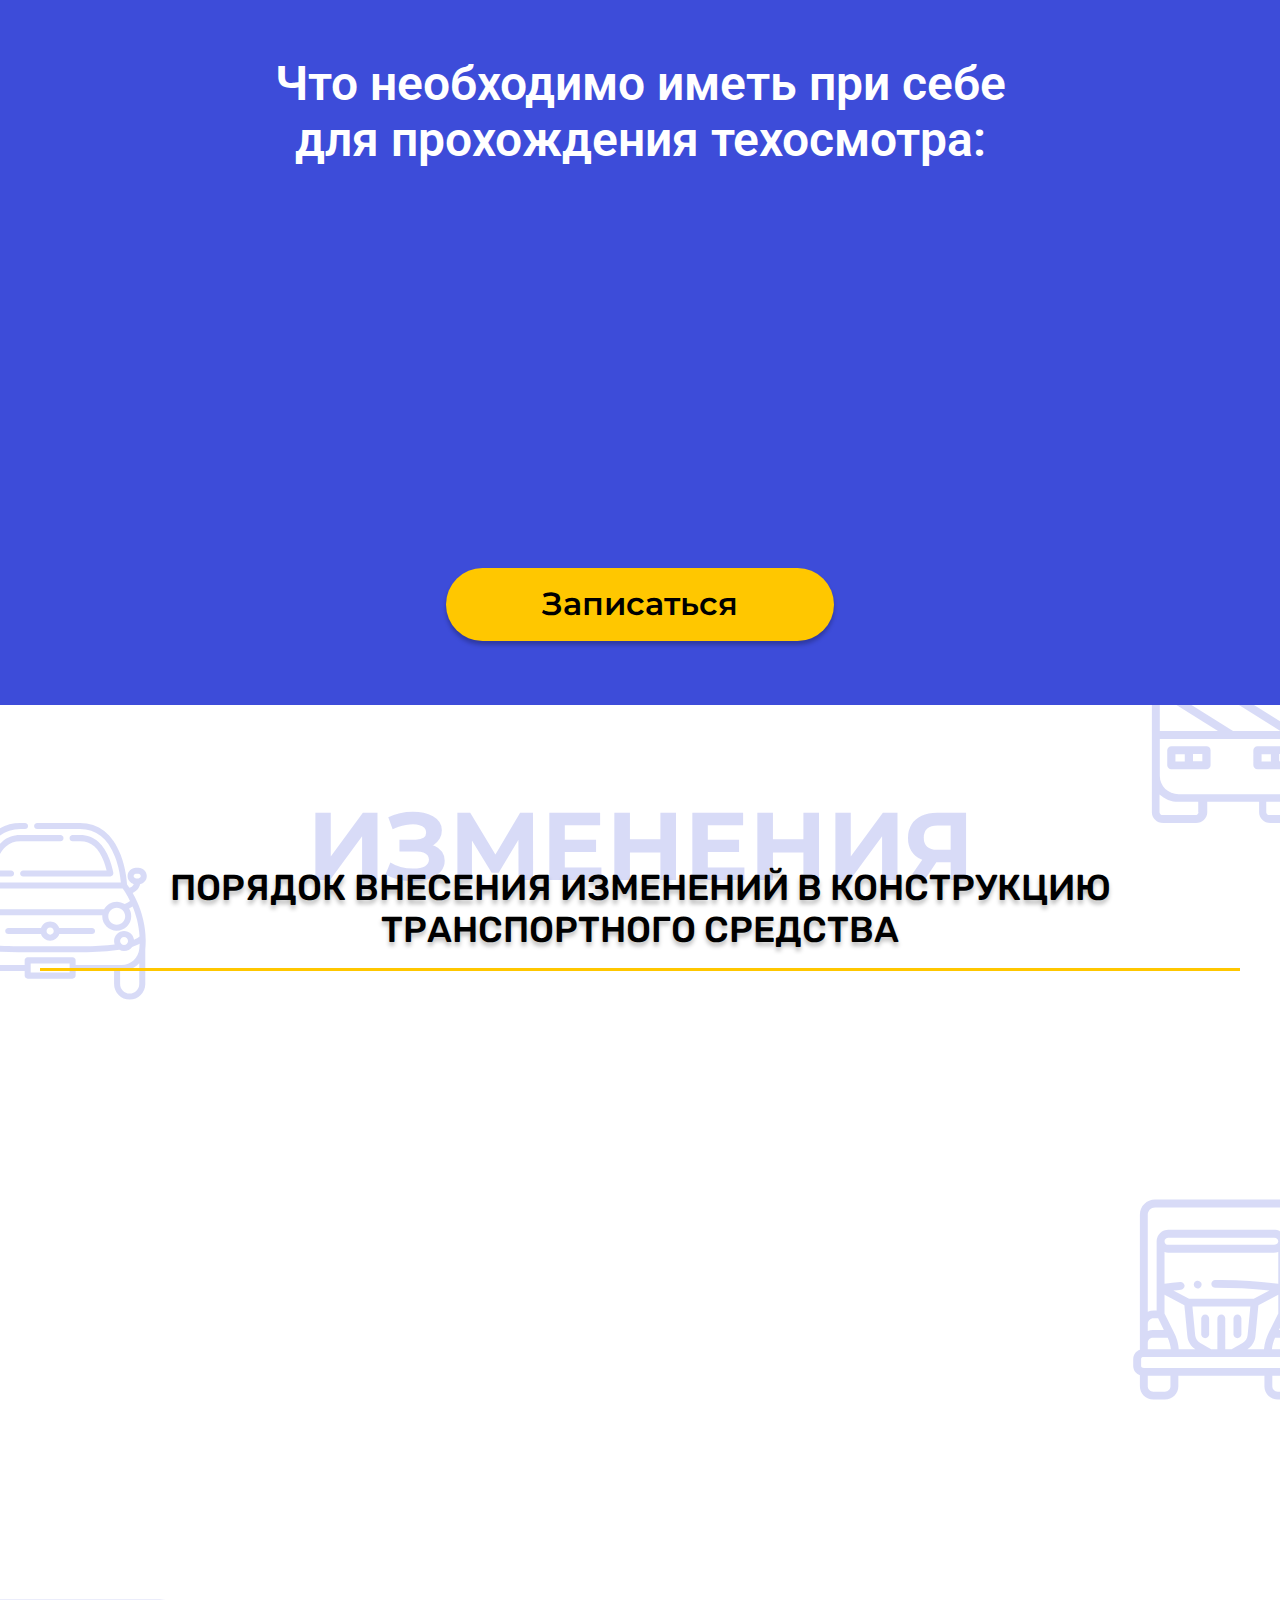
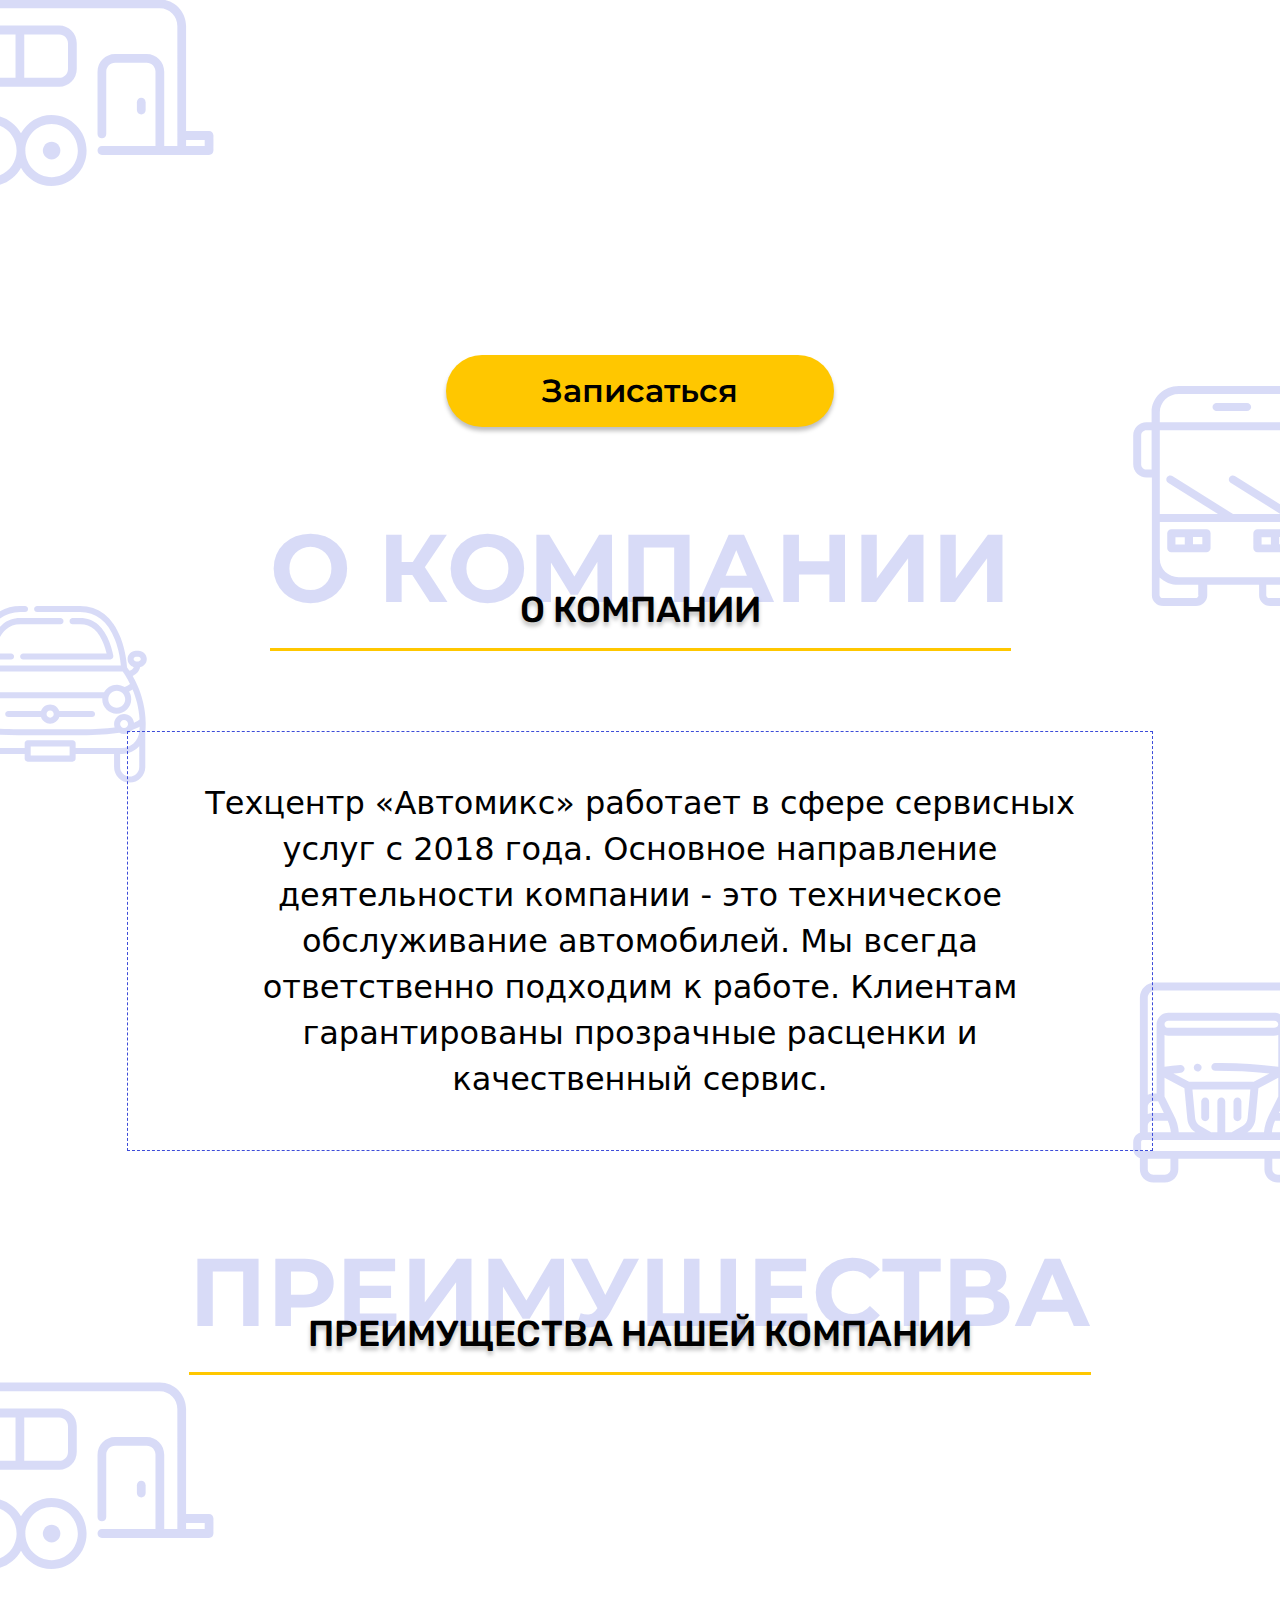
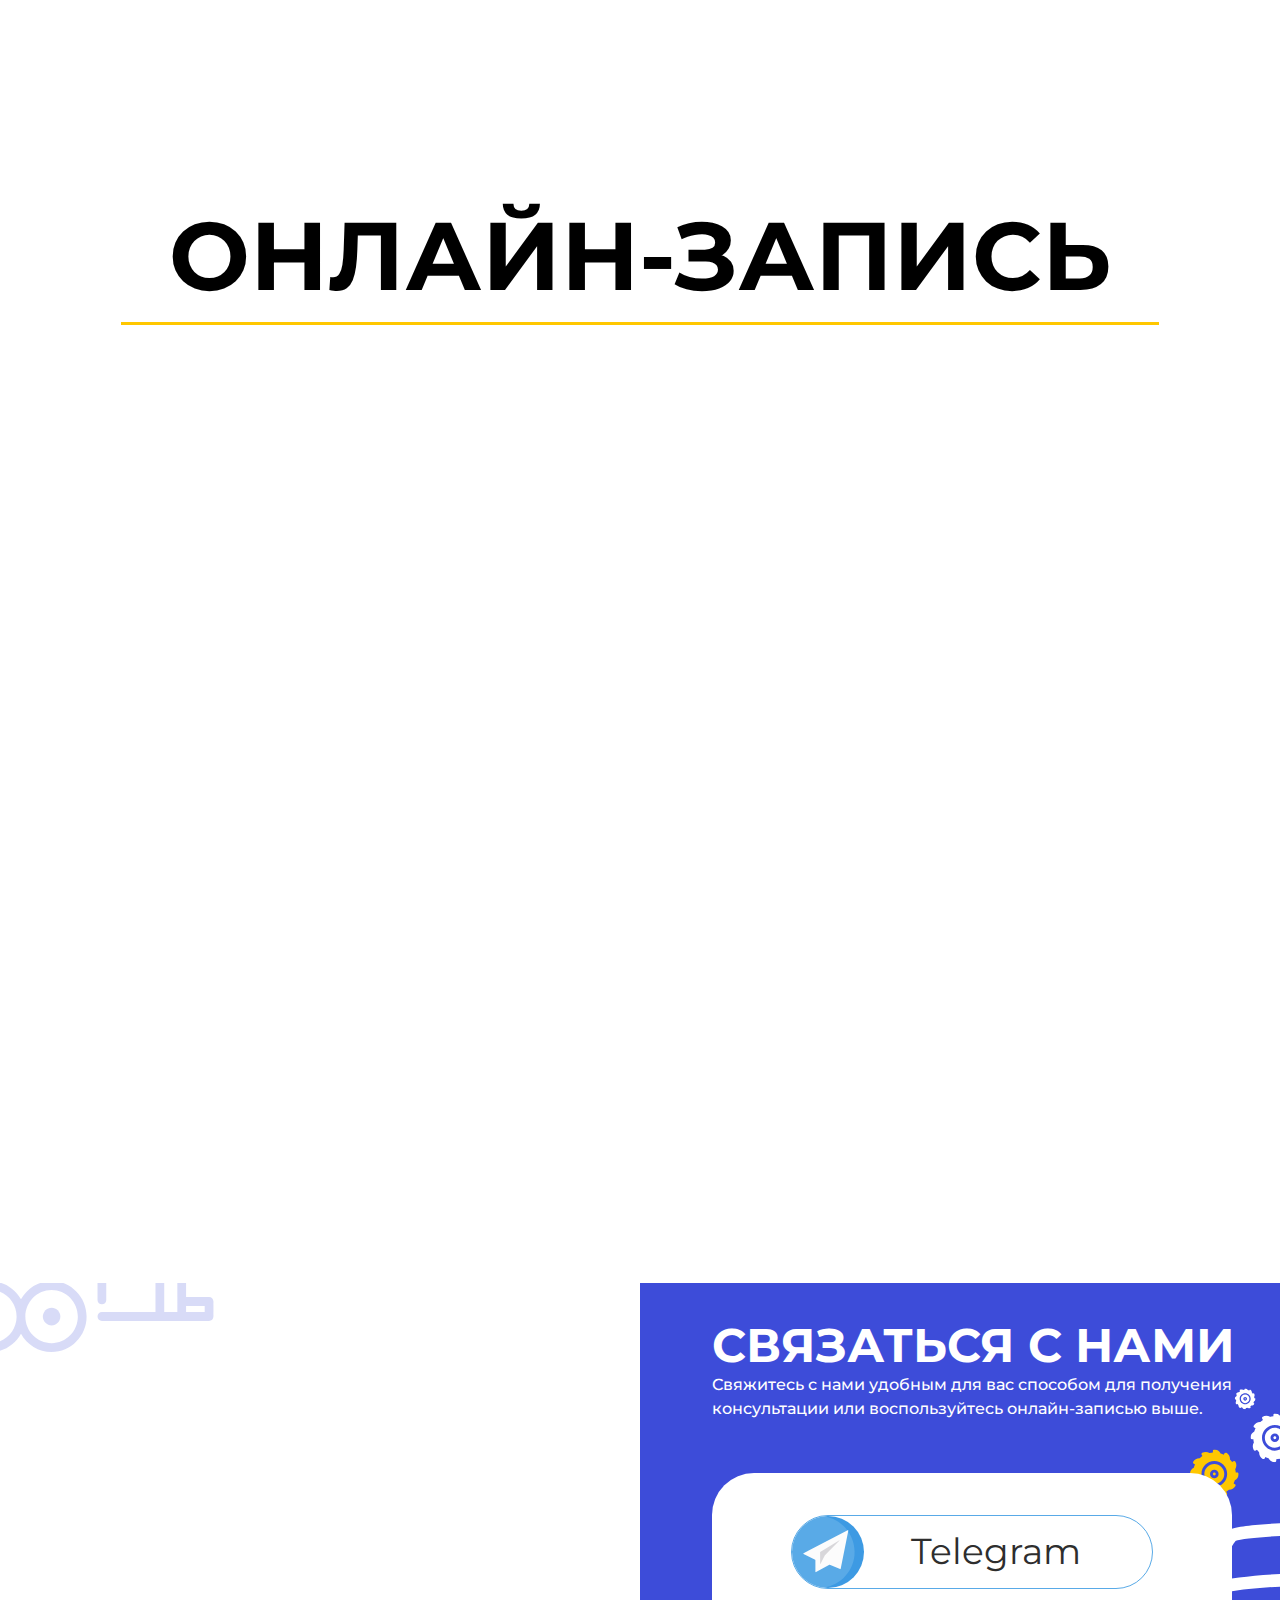
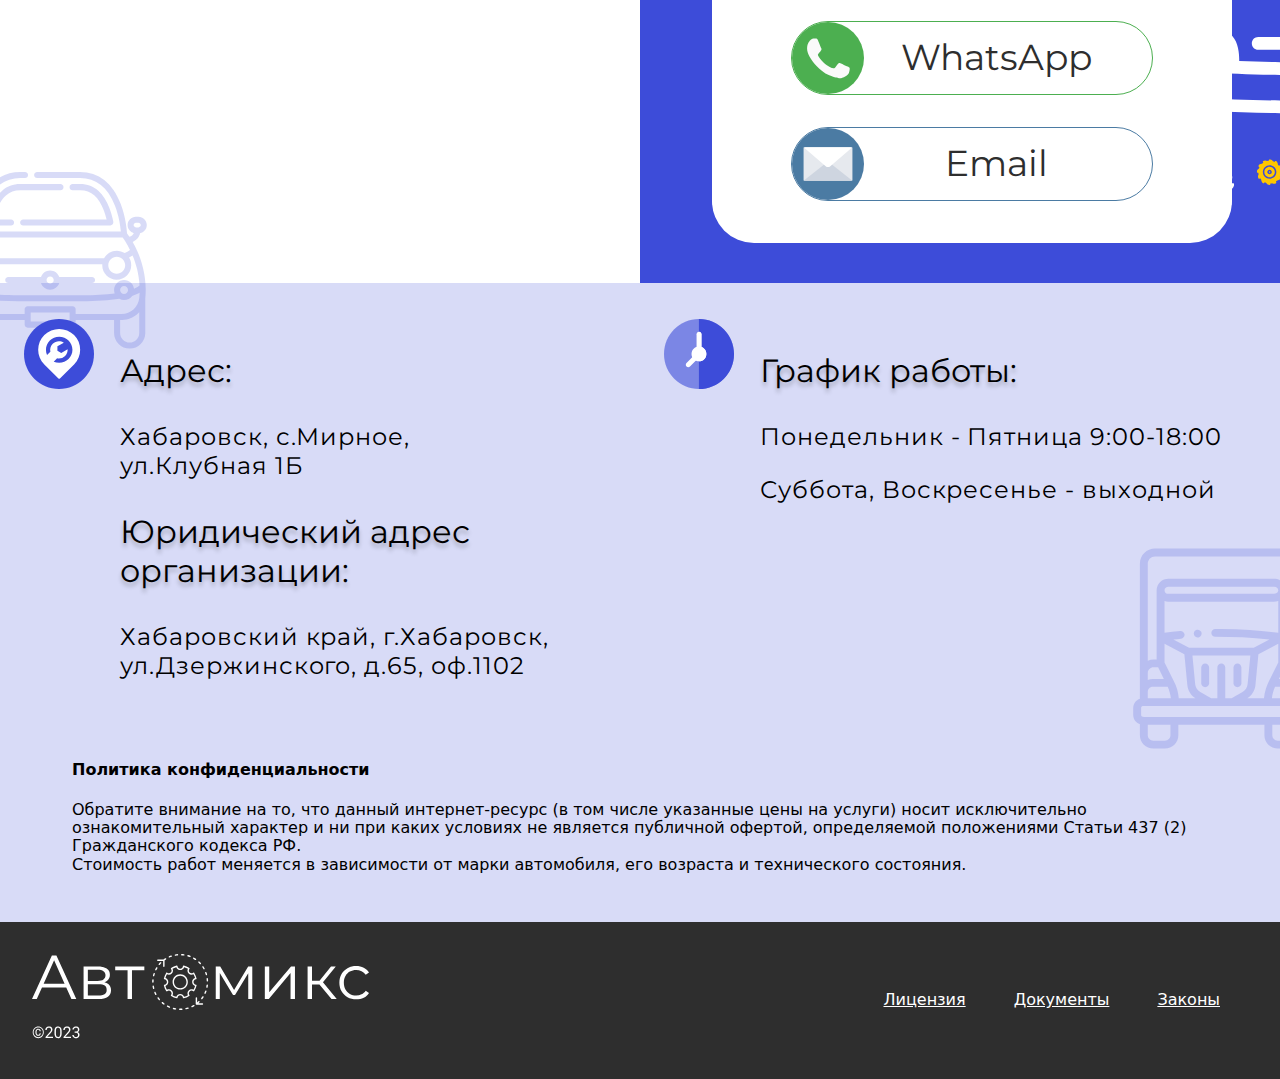
==== commit 54c7e351: "update 0.8" ====
--- a/index.html
+++ b/index.html
@@ -5,13 +5,15 @@
   <meta charset="UTF-8">
   <meta http-equiv="X-UA-Compatible" content="IE=edge">
   <meta name="viewport" content="width=device-width, initial-scale=1.0">
+  <meta name="description" content="Пункт техосмотра в Хабаровске. Внесение изменений в конструкцию транспортного средства.">
+  <meta name="keywords" content="техосмотр, конструкция тс, транспорт, сервис">
   <link href="https://unpkg.com/aos@2.3.1/dist/aos.css" rel="stylesheet">
   <link rel="preconnect" href="https://fonts.googleapis.com">
   <link rel="preconnect" href="https://fonts.gstatic.com" crossorigin>
   <link href="https://fonts.googleapis.com/css2?family=Montserrat+Alternates&family=Montserrat:wght@100;200;300;400;500;600;700;800;900&family=Roboto:wght@100;300;400;500;700;900&family=Rubik:wght@300;400;500;600;700;800&display=swap" rel="stylesheet"> 
   <link rel="stylesheet" href="css/normalize.css">
   <link rel="stylesheet" href="css/style.css">
-  <title>Автомикс</title>
+  <title>Автомикс | Технический осмотр транспортных средств</title>
 </head>
 
 <body>
@@ -23,7 +25,7 @@
     <div class="header-nav">
       <a href="#tehosmotr-scroll" class="header-nav-item">Техосмотр</a>
       <a href="#izmenenia-scroll" class="header-nav-item">Изменения</a>
-      <a href="#about-us-scroll" class="header-nav-item">О компании</a>
+      <a href="#about-us-scroll" id="about-us-nav" class="header-nav-item">О компании</a>
       <a href="#contact-us-scroll" class="header-nav-item">Контакты</a>
       <a class="header-open-btn"><img class="nav-home-icon" src="img/homeic.svg" alt=""></a>
       <!-- <svg class="nav-home-icon" width="85" height="85" viewBox="0 0 85 85" fill="none" xmlns="http://www.w3.org/2000/svg">
@@ -36,7 +38,7 @@
   <div class="slider">
     <div class="slider-title">
       Профессиональный <br> технический осмотр Вашего ТС <br> <br>
-      <h2 id="slider-time">от 30 минут</h2> <br> Внесение изменений в конструкцию <br> транспортного средства
+      <h2 id="slider-time"></h2> <br> Внесение изменений в конструкцию <br> транспортного средства
     </div>
     <div class="slider-btn">
       Онлайн-запись
@@ -53,7 +55,10 @@
       <div class="service-inspection-download">
         <p>Постановление об установлении предельных размеров платы за проведение технического осмотра транспортных
           средств на территории Хабаровского края</p>
-        <a class="postanovlenie" download="" href=""><img src="img/downloadpdf.svg" alt=""></a>
+        <a class="postanovlenie" download href="files/dogovor_to_2023.docx"><img src="img/downloadpdf.svg" alt=""></a>
+      </div>
+      <div data-aos="fade-up" class="sanctions">
+        <p>Внимание! С 1 марта 2022 года в соответствии с ч. 1.1 ст. 12.5 КоАП РФ управление автомобилем без диагностической карты карается штрафом 2000 рублей.</p>
       </div>
       <!-- <div class="how-inspection">
         <div class="how-inspection-title">
@@ -100,11 +105,11 @@
         <p>Что необходимо иметь при себе <br> для прохождения техосмотра:</p>
       </div>
       <ul class="about-inspection-list">
-        <li id="passport" class="about-inspection-list-item"> <img class="list-img" src="img/passport.svg" alt="">
+        <li data-aos="fade-right" id="passport" class="about-inspection-list-item"> <img class="list-img" src="img/passport.svg" alt="">
           Паспорт и водительское удостоверение</li>
-        <li id="pts-sts" class="about-inspection-list-item"> <img src="img/pts-sts.svg" alt="" class="list-img"> ПТС или
+        <li data-aos="fade-right" id="pts-sts" class="about-inspection-list-item"> <img src="img/pts-sts.svg" alt="" class="list-img"> ПТС или
           СТС</li>
-        <li id="auto" class="about-inspection-list-item"> <img src="img/car.svg" alt="" class="list-img"> Исправный авто
+        <li data-aos="fade-right" id="auto" class="about-inspection-list-item"> <img src="img/car.svg" alt="" class="list-img"> Исправный авто
         </li>
       </ul>
       <div class="slider-btn">
@@ -265,9 +270,8 @@
       </div>
       <div class="block-50 worktime-info">
         <h3>График работы:</h3>
-        <p>Понедельник - четверг 8:00-21:00</p>
-        <p>Пятница - суббота 10:00-19:00</p>
-        <p>Воскресенье - выходной</p>
+        <p>Понедельник - Пятница 9:00-18:00</p>
+        <p>Суббота, Воскресенье - выходной</p>
       </div>
     </div>
     <div class="confidence-info">
@@ -283,9 +287,9 @@
       <a href=""><img src="img/foot-logo.svg" alt=""></a>
     </div>
     <div class="foot-nav">
-      <a class="foot-nav-item">Лицензии</a>
-      <a class="foot-nav-item">Документы</a>
-      <a class="foot-nav-item">Законы</a>
+      <a target="_blank" href="files/avtomix_claimor.webp" class="foot-nav-item">Лицензия</a>
+      <a target="_blank" href="files/dogovor_to_2023.pdf" class="foot-nav-item">Документы</a>
+      <a target="_blank" href="http://www.consultant.ru/document/cons_doc_LAW_115853/" class="foot-nav-item">Законы</a>
     </div>
   </div>
 </div>
--- a/css/style.css
+++ b/css/style.css
@@ -6,6 +6,10 @@
   background-position: 0px 1040px;
 }
 
+a {
+  cursor: pointer;
+}
+
 
 /* header */
 
@@ -64,7 +68,8 @@
   display: flex;
   justify-content: center;
   align-items: center;
-  width: max-content;
+  width: fit-content;
+  max-width: 100%;
   height: max-content;
   border: solid 1px white;
   border-radius: 64px;
@@ -196,7 +201,8 @@
   font-weight: 700;
   position: relative;
   line-height: 42px;
-  margin-top: 120px;
+  margin-top: 0;
+  padding-top: 120px;
   margin-bottom: 80px;
   padding-bottom: 20px;
   text-align: center;
@@ -221,7 +227,7 @@
   width: 720px;
   border: 2px dashed rgba(0, 20, 205, 0.8);
   border-radius: 54px;
-  margin-bottom: 144px;
+  margin-bottom: 64px;
 }
 
 .service-inspection-download p {
@@ -244,6 +250,24 @@
 
 .postanovlenie img {
   width: 160px;
+}
+
+.sanctions {
+  max-width: 100%;
+  background-color: rgba(255, 199, 0, 1);
+  border-radius: 24px;
+  margin-bottom: 80px;
+  padding: 12px 36px;
+  padding-left: 64px;
+  background-image: url(../img/warning.svg);
+  background-size: 48px;
+  background-repeat: no-repeat;
+  background-position: left;
+  background-position: 8px;
+}
+
+.sanctions p {
+  font-size: 24px;
 }
 
 .how-inspection {
@@ -358,7 +382,8 @@
   font-size: 48px;
   line-height: 56px;
   text-align: center;
-  padding: 64px;
+  padding: 42px;
+  padding-top: 16px;
 }
 
 .about-inspection-list {
@@ -439,6 +464,7 @@
   height: 120px;
   border-radius: 42px;
   margin-bottom: 24px;
+  box-shadow: 0 4px 20px rgba(0, 0, 0, 0.35);
 }
 
 .how-alteration-item:last-child {
@@ -560,6 +586,7 @@
   align-items: center;
   backface-visibility: hidden;
   transition: all .6s;
+  box-shadow: 0 4px 40px rgba(0, 0, 0, 0.3);
 }
 
 .front p, .back p {
@@ -655,9 +682,6 @@
   background-color: #fff;
 }
 
-.online-appointment .service-title {
-  margin-bottom: 64px;
-}
 
 .easyweek-widget {
   width: 100%;
@@ -674,6 +698,8 @@
   background-repeat: no-repeat;
   background-position: bottom;
   padding: 48px;
+  margin-bottom: 64px;
+  padding-top: 120px;
 }
 
 .contact-us {
@@ -691,9 +717,10 @@
   background-color: #3D4CD9;
   width: 50%;
   height: 600px;
-  background-image: url(../img/arrow.svg);
+  background-image: url(../img/contact-us-back.svg);
   background-repeat: no-repeat;
-  background-position: 600px 100px;
+  background-position: right;
+  background-size: 240px;
 }
 
 .contact-us-title {
@@ -849,6 +876,8 @@
   margin: auto;
 }
 
+
+
 .adress-info {
   background-image: url(../img/adress.svg);
 }
@@ -879,7 +908,7 @@
   font-weight: 400;
   font-size: 24px;
   line-height: 29px;
-  text-align: justify;
+  text-align: left;
   letter-spacing: 0.04em;
 }
 
@@ -927,6 +956,11 @@
 }
 
 
+
+
+
+
+
 @media (max-width:1520px) {
 
   .content {
@@ -969,6 +1003,17 @@
     padding: 18px 96px;
   }
 
+  .contact-us-block {
+    background-size: 200px;
+  }
+
+
+}
+
+@media (min-width:1512px) {
+  .contact-us-block {
+    background-size: 240px;
+  }
 }
 
 /* @media (max-width:1279px) {
@@ -1051,6 +1096,7 @@
   }
 
   .header-nav-item {
+    width: max-content;
     transition: all .4s;
     font-size: 0px;
     padding: 0;
@@ -1062,14 +1108,14 @@
     color: white;
     margin-left: 6px !important;
     padding: 10px 6px !important;
-    font-size: 8px !important; 
+    font-size: 18px !important; 
     font-weight: 400 !important;
     border-radius: 24px !important;
     transition: all .4s !important;
   }
 
+
   .header-close-btn {
-    width: 32px;
     display: flex;
     justify-content: center;
     align-items: center;
@@ -1087,15 +1133,15 @@
   }
 
   .nav-home-icon {
-    width: 32px;
-    height: 32px;
+    width: 48px;
+    height: 48px;
     border-radius: 85px;
     transition: all 0.4s;
     translate: 0.4s;
   }
 
   .header-title img {
-    width: 100%;
+    max-width: 90%;
   }
   
   .header-href {
@@ -1165,6 +1211,14 @@
     margin-bottom: 18px;
   }
 
+  .sanctions {
+    background-position:8px 28px;
+  }
+
+  .sanctions p {
+    font-size: 20px;
+  }
+
   .about-inspection-title {
     padding: 12px 0;
     width: 100%;
@@ -1304,6 +1358,7 @@
     flex-wrap: wrap;
     justify-content: center;
     align-items: center;
+    background-image: none;
   }
 
   .contact-us-title {
@@ -1313,7 +1368,6 @@
     flex-wrap: wrap;
     align-items: center;
     justify-content: center;
-
   }
 
   .contact-us-title {
@@ -1409,9 +1463,136 @@
 
 }
 
-@media (max-width:320px) {
-
-}
-
-
-
+@media (max-width:576px) {
+  .header-nav-closed {
+    font-size: 12px !important;
+    padding: 10px 4px !important;
+  }
+
+  .nav-home-icon {
+    width: 48px;
+    height: 48px;
+  }
+}
+
+@media (max-width:400px) {
+  .header-nav-closed {
+    font-size: 12px !important;
+    padding: 8px 3px !important;
+  }
+  .nav-home-icon {
+    width: 32px;
+    height: 32px;
+  }
+}
+
+@media (max-width:370px) {
+
+  .container {
+    max-width: 300px;
+  }
+
+  .header-nav-closed {
+    font-size: 11px !important;
+    padding: 8px 2px !important;
+  }
+  .nav-home-icon {
+    width: 32px;
+    height: 32px;
+  }
+
+  .service-title {
+    font-size: 32px !important;
+    max-width: 300px;
+  }
+
+  .service-inspection-download {
+    max-width: 300px;
+    min-width: 0;
+    margin-bottom: 72px;
+  }
+
+  .service-inspection-download p {
+    font-size: 18px;
+    line-height: 32px;
+  }
+
+  .sanctions p {
+    font-size: 18px;
+  }
+
+  .how-alteration-item {
+    max-width: 300px;
+    height: 75px;
+  }
+
+  .how-alteration-content {
+    font-size: 14px !important;
+  }
+
+  .how-alteration-number {
+    font-size: 28px;
+    padding: 4px 14px;
+  }
+
+  .about-inspection-title {
+    max-width: 300px;
+    font-size: 24px;
+  }
+
+  .about-inspection-list {
+    max-width: 300px;
+  }
+
+  .contact-us {
+    max-width: 370px;
+  }
+
+  .contact-us-box {
+    max-width: 300px;
+  }
+
+  .contact-us-btn {
+    max-width: 260px;
+  }
+
+  .contact-us-btn-text {
+    font-size: 24px !important;
+  }
+
+  .contact-us-title {
+    max-width: 300px;
+  }
+
+  .contact-us-title h3 {
+    font-size: 24px;
+  }
+
+  .foot-logo img {
+    max-width: 300px;
+  }
+
+  .foot-nav-item {
+    font-size: 12px;
+  }
+
+}
+
+
+
+@media (max-width:360px) {
+  .header-nav-closed {
+    font-size: 11px !important;
+    padding: 8px 2px !important;
+  }
+}
+
+@media (max-width:340px) {
+  .header-nav-closed {
+    font-size: 10px !important;
+    padding: 8px 2px !important;
+  }
+}
+
+
+
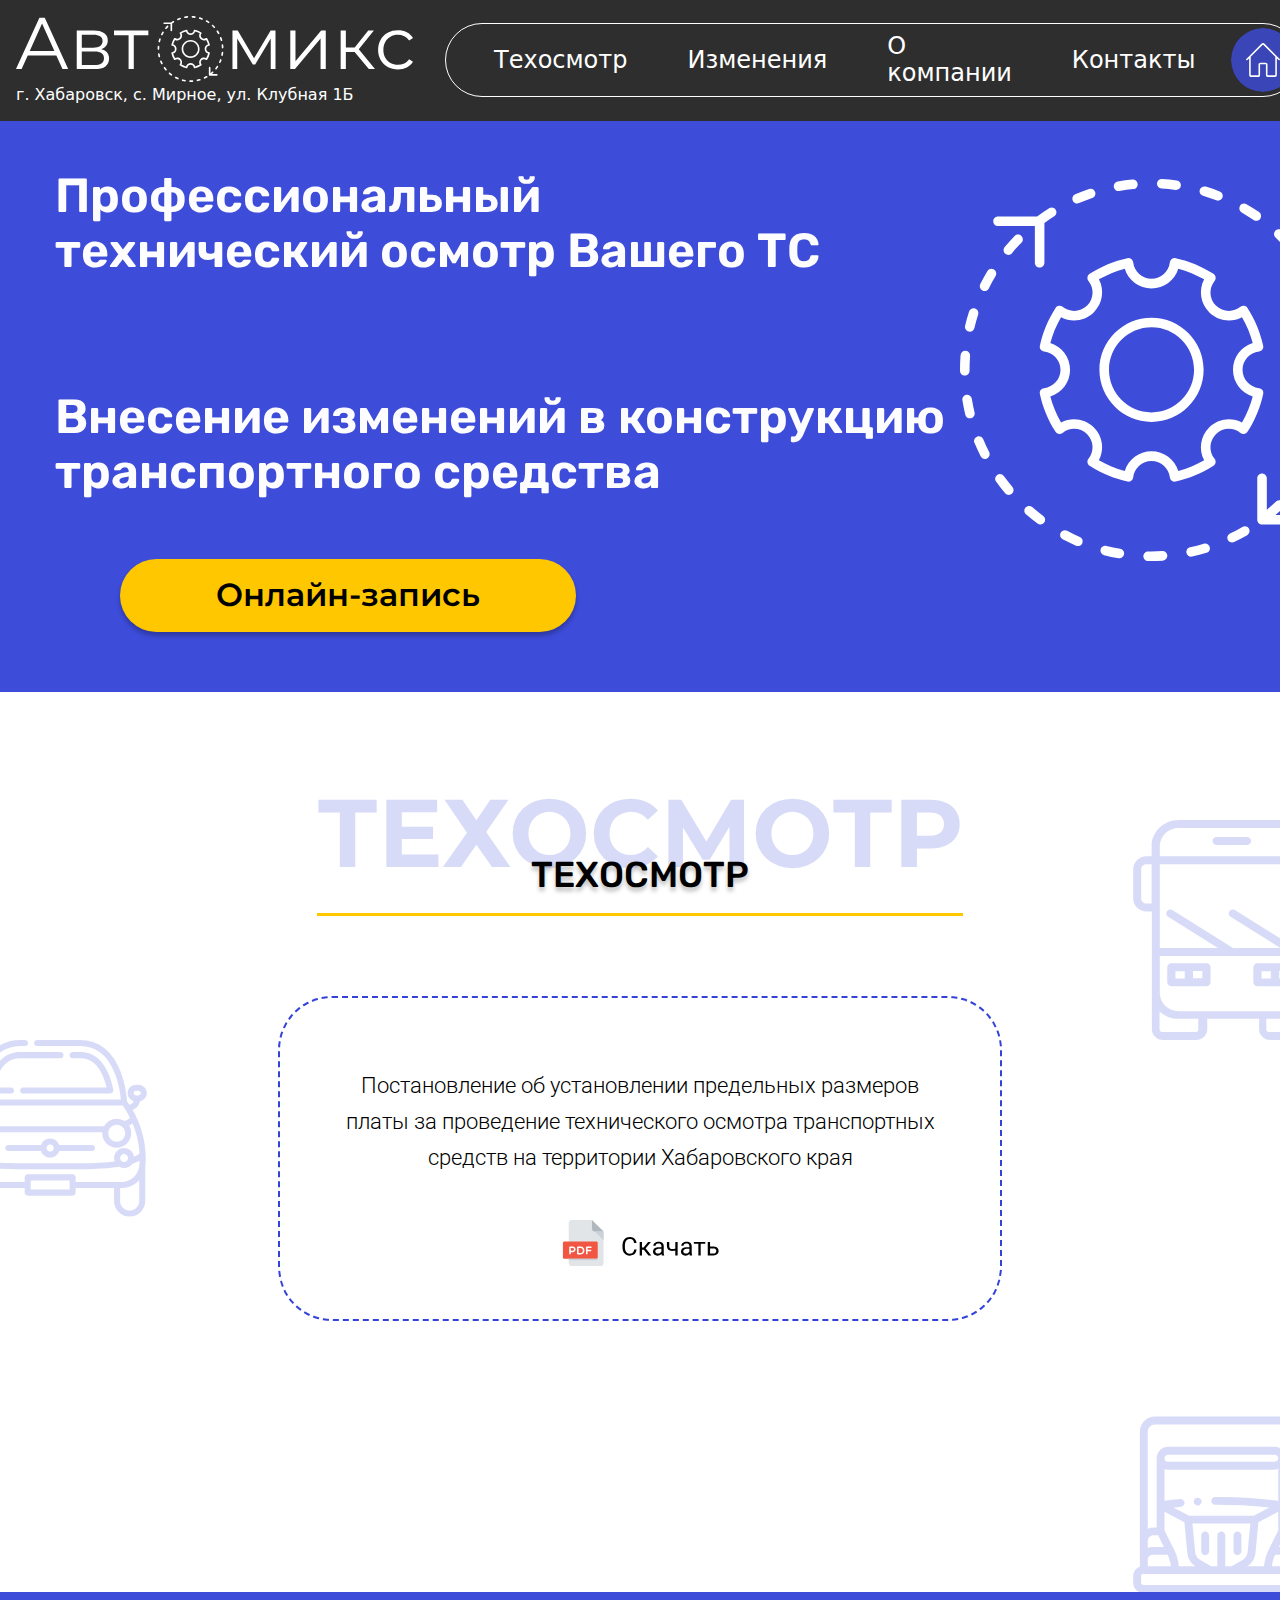
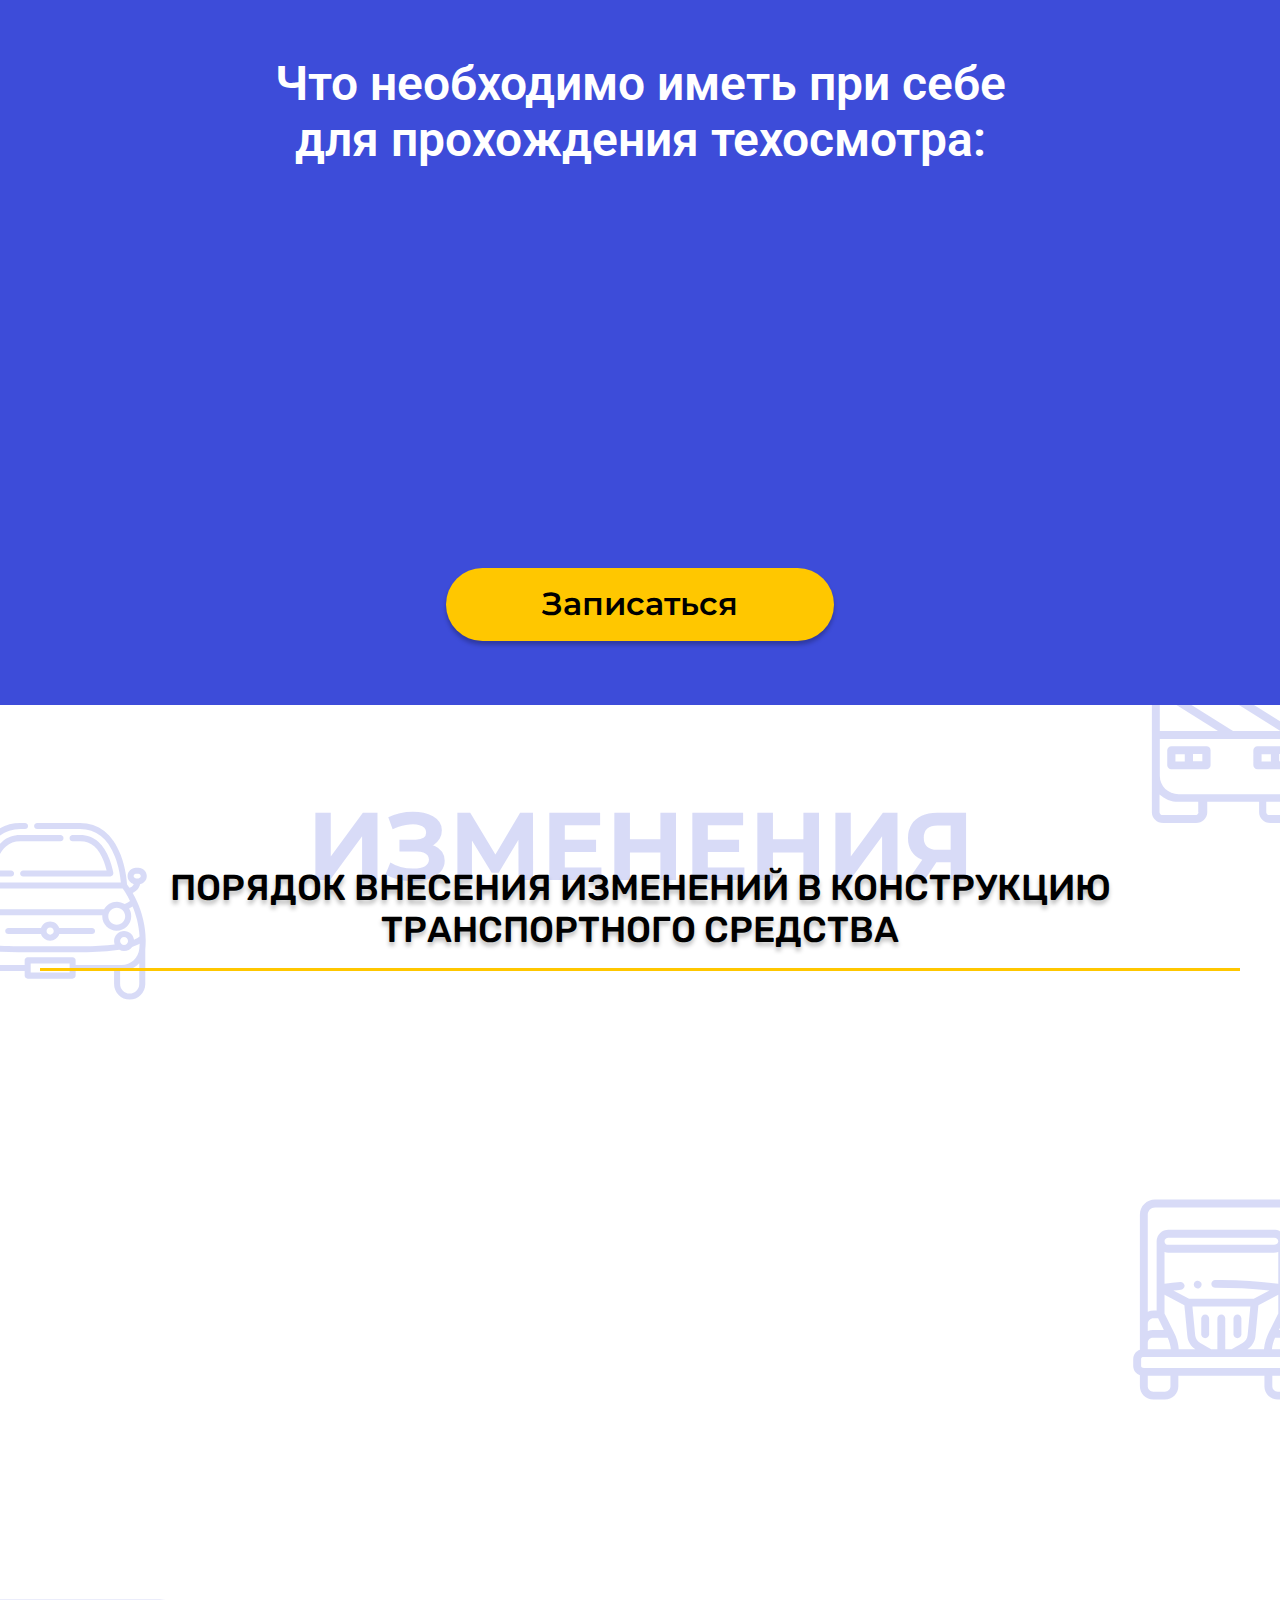
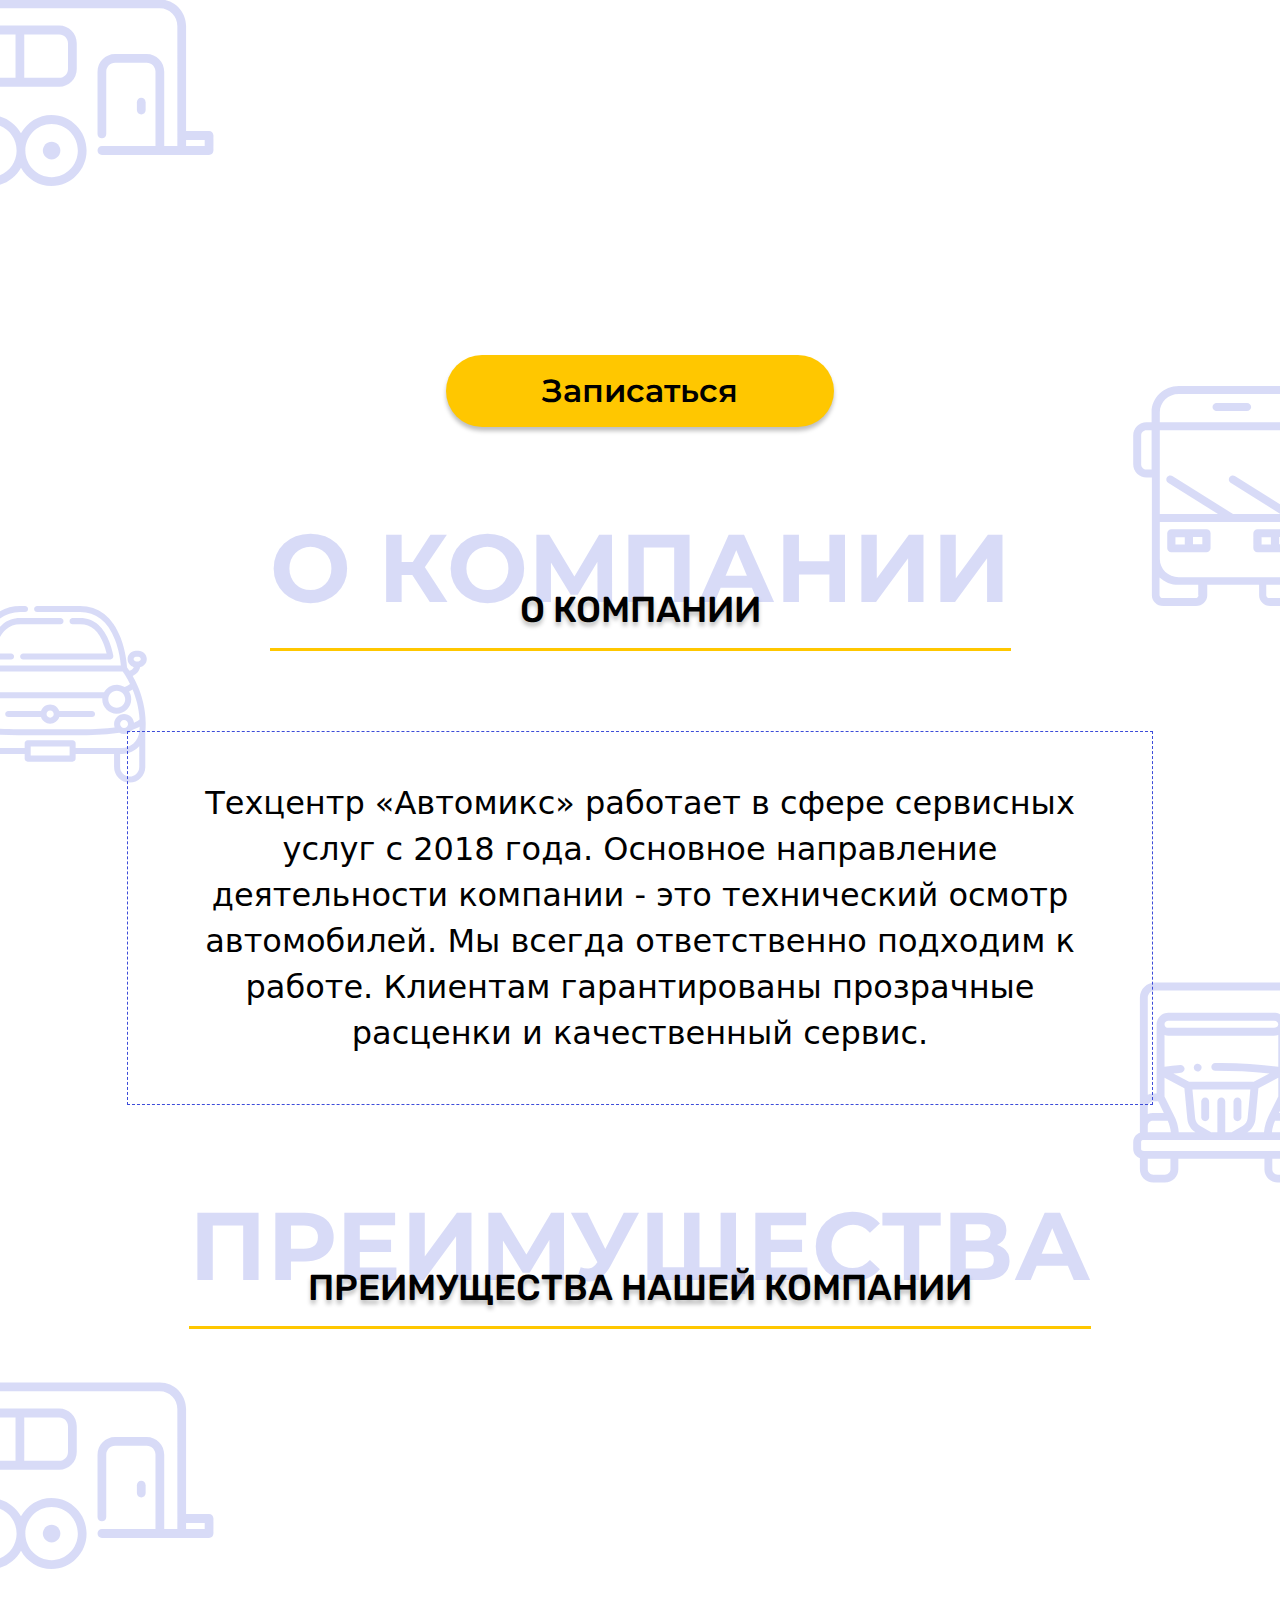
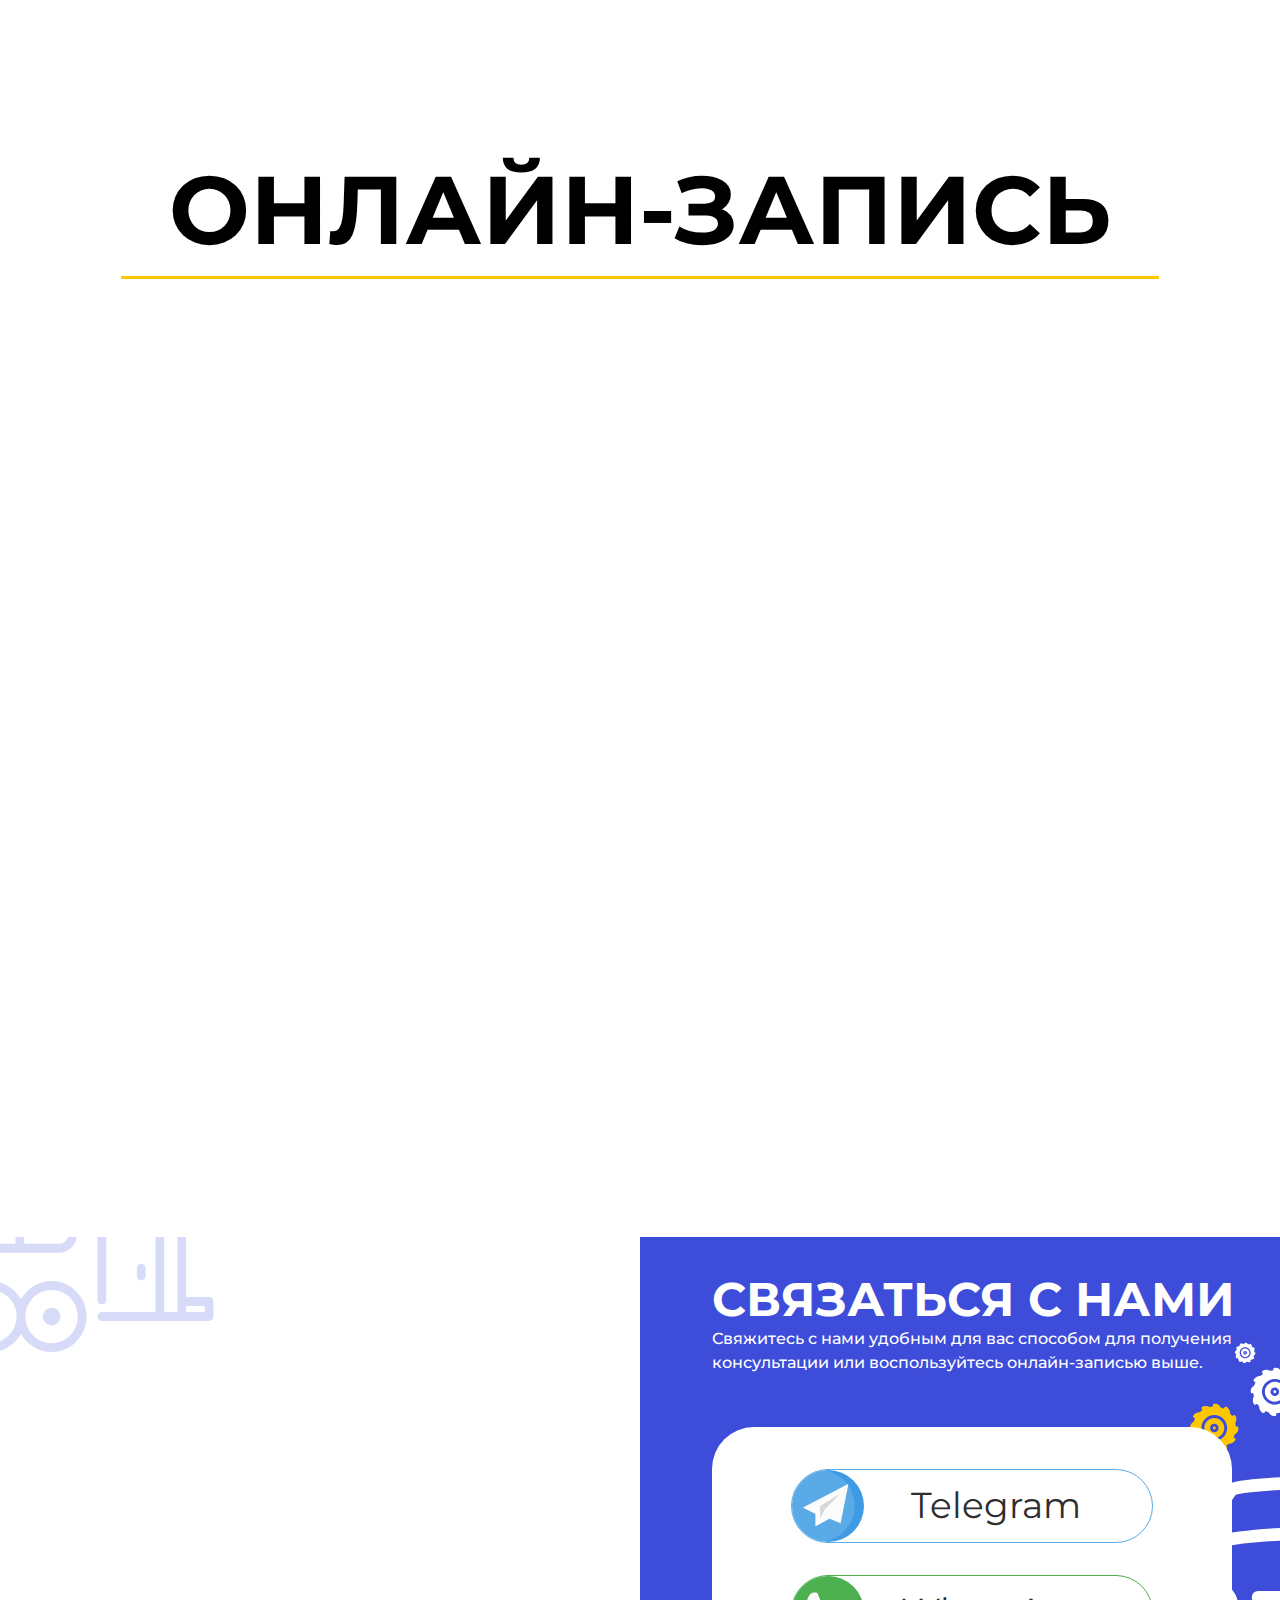
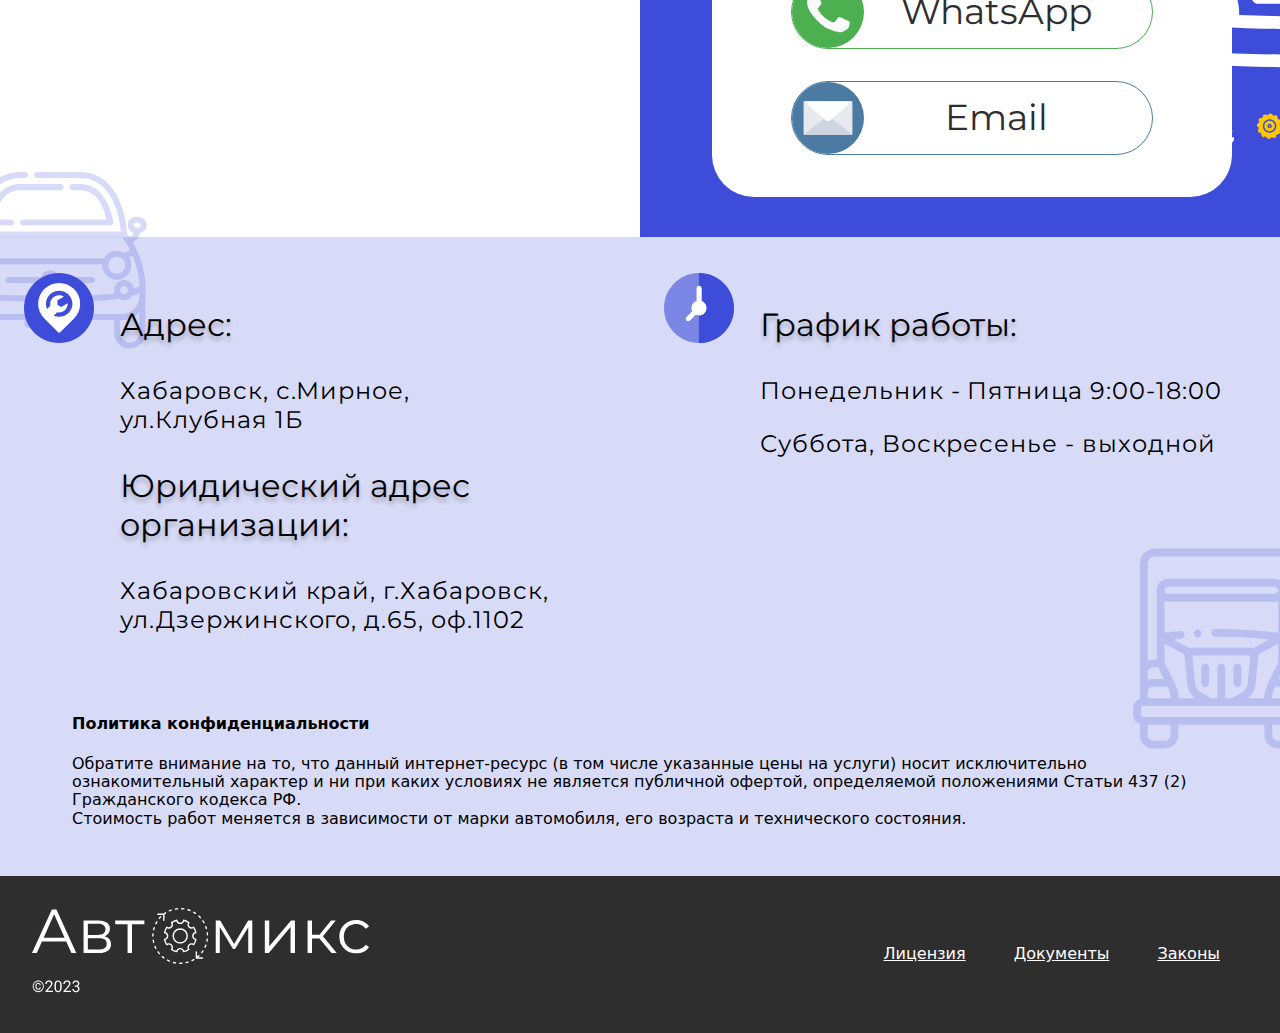
==== commit 6a3f8448: "update 1.1 mobile-menu" ====
--- a/index.html
+++ b/index.html
@@ -5,22 +5,131 @@
   <meta charset="UTF-8">
   <meta http-equiv="X-UA-Compatible" content="IE=edge">
   <meta name="viewport" content="width=device-width, initial-scale=1.0">
-  <meta name="description" content="Пункт техосмотра в Хабаровске. Внесение изменений в конструкцию транспортного средства.">
-  <meta name="keywords" content="техосмотр, конструкция тс, транспорт, сервис">
+  <meta name="yandex-verification" content="9ed4e0d3fa86023a" />
+  <meta name="google-site-verification" content="-TiCuZLlaGDQjI1Qnv4eJWrp4uMiX9mrZzC9fMSxLkU" />
+  <meta name="description"
+    content="Пункт техосмотра в Хабаровске. Внесение изменений в конструкцию транспортного средства.">
+  <meta name="keywords" content="техосмотр хабаровск, конструкция тс, транспорт, сервис">
   <link href="https://unpkg.com/aos@2.3.1/dist/aos.css" rel="stylesheet">
+  <link rel="shortcut icon" href="favi.svg" type="image/svg+xml">
+  <link rel="apple-touch-icon" href="apple-favi.png">
   <link rel="preconnect" href="https://fonts.googleapis.com">
   <link rel="preconnect" href="https://fonts.gstatic.com" crossorigin>
-  <link href="https://fonts.googleapis.com/css2?family=Montserrat+Alternates&family=Montserrat:wght@100;200;300;400;500;600;700;800;900&family=Roboto:wght@100;300;400;500;700;900&family=Rubik:wght@300;400;500;600;700;800&display=swap" rel="stylesheet"> 
+  <link
+    href="https://fonts.googleapis.com/css2?family=Montserrat+Alternates&family=Montserrat:wght@100;200;300;400;500;600;700;800;900&family=Roboto:wght@100;300;400;500;700;900&family=Rubik:wght@300;400;500;600;700;800&display=swap"
+    rel="stylesheet">
   <link rel="stylesheet" href="css/normalize.css">
   <link rel="stylesheet" href="css/style.css">
   <title>Автомикс | Технический осмотр транспортных средств</title>
 </head>
 
 <body>
+  <div class="mobile-menu">
+    <a href="#tehosmotr-scroll" class="mobile-item">
+      <svg class="mobile-menu-svg" viewBox="0 0 24 24" fill="none" xmlns="http://www.w3.org/2000/svg">
+        <g id="SVGRepo_bgCarrier" stroke-width="0"></g>
+        <g id="SVGRepo_tracerCarrier" stroke-linecap="round" stroke-linejoin="round"></g>
+        <g id="SVGRepo_iconCarrier">
+          <path opacity="0.1" fill-rule="evenodd" clip-rule="evenodd"
+            d="M3 9C3 7.11438 3 6.17157 3.58579 5.58579C4.17157 5 5.11438 5 7 5H17C18.8856 5 19.8284 5 20.4142 5.58579C21 6.17157 21 7.11438 21 9V15C21 16.8856 21 17.8284 20.4142 18.4142C19.8284 19 18.8856 19 17 19H7C5.11438 19 4.17157 19 3.58579 18.4142C3 17.8284 3 16.8856 3 15V9ZM8.5 12C9.32843 12 10 11.3284 10 10.5C10 9.67157 9.32843 9 8.5 9C7.67157 9 7 9.67157 7 10.5C7 11.3284 7.67157 12 8.5 12Z"
+            fill="#ffcc00"></path>
+          <path
+            d="M3 9C3 7.11438 3 6.17157 3.58579 5.58579C4.17157 5 5.11438 5 7 5H12H17C18.8856 5 19.8284 5 20.4142 5.58579C21 6.17157 21 7.11438 21 9V12V15C21 16.8856 21 17.8284 20.4142 18.4142C19.8284 19 18.8856 19 17 19H12H7C5.11438 19 4.17157 19 3.58579 18.4142C3 17.8284 3 16.8856 3 15V12V9Z"
+            stroke="#ffcc00" stroke-width="2" stroke-linejoin="round"></path>
+          <path
+            d="M10 10.5C10 11.3284 9.32843 12 8.5 12C7.67157 12 7 11.3284 7 10.5C7 9.67157 7.67157 9 8.5 9C9.32843 9 10 9.67157 10 10.5Z"
+            stroke="#ffcc00" stroke-width="2"></path>
+          <path d="M13 9H17" stroke="#ffcc00" stroke-width="2" stroke-linecap="round" stroke-linejoin="round"></path>
+          <path d="M13 12H17" stroke="#ffcc00" stroke-width="2" stroke-linecap="round" stroke-linejoin="round"></path>
+          <path d="M7 15L17 15" stroke="#ffcc00" stroke-width="2" stroke-linecap="round" stroke-linejoin="round"></path>
+        </g>
+      </svg>
+      техосмотр
+    </a>
+    <a href="#izmenenia-scroll" class="mobile-item">
+      <svg class="mobile-menu-svg" viewBox="0 0 24 24" fill="none" xmlns="http://www.w3.org/2000/svg">
+        <g id="SVGRepo_bgCarrier" stroke-width="0"></g>
+        <g id="SVGRepo_tracerCarrier" stroke-linecap="round" stroke-linejoin="round"></g>
+        <g id="SVGRepo_iconCarrier">
+          <path opacity="0.1" fill-rule="evenodd" clip-rule="evenodd"
+            d="M7.71297 5.1753C8.68625 5.62451 9.84239 5.1775 10.2547 4.18801C10.901 2.63687 13.0984 2.63687 13.7447 4.18801C14.157 5.1775 15.3132 5.62451 16.2864 5.1753C17.8968 4.43205 19.5676 6.10283 18.8243 7.71321C18.3751 8.68649 18.8221 9.84263 19.8116 10.2549C21.3628 10.9012 21.3628 13.0987 19.8116 13.745C18.8221 14.1573 18.3751 15.3134 18.8243 16.2867C19.5676 17.8971 17.8968 19.5678 16.2864 18.8246C15.3132 18.3754 14.157 18.8224 13.7447 19.8119C13.0984 21.363 10.901 21.363 10.2547 19.8119C9.84239 18.8224 8.68625 18.3754 7.71297 18.8246C6.10259 19.5678 4.4318 17.8971 5.17505 16.2867C5.62426 15.3134 5.17725 14.1573 4.18776 13.745C2.63663 13.0987 2.63663 10.9012 4.18776 10.2549C5.17725 9.84263 5.62426 8.68649 5.17505 7.71321C4.4318 6.10283 6.10259 4.43205 7.71297 5.1753ZM11.9997 8.74994C10.2048 8.74994 8.7497 10.205 8.7497 11.9999C8.7497 13.7949 10.2048 15.2499 11.9997 15.2499C13.7946 15.2499 15.2497 13.7949 15.2497 11.9999C15.2497 10.205 13.7946 8.74994 11.9997 8.74994Z"
+            fill="#ffcc00"></path>
+          <path
+            d="M10.255 4.18806C9.84269 5.17755 8.68655 5.62456 7.71327 5.17535C6.10289 4.4321 4.4321 6.10289 5.17535 7.71327C5.62456 8.68655 5.17755 9.84269 4.18806 10.255C2.63693 10.9013 2.63693 13.0987 4.18806 13.745C5.17755 14.1573 5.62456 15.3135 5.17535 16.2867C4.4321 17.8971 6.10289 19.5679 7.71327 18.8246C8.68655 18.3754 9.84269 18.8224 10.255 19.8119C10.9013 21.3631 13.0987 21.3631 13.745 19.8119C14.1573 18.8224 15.3135 18.3754 16.2867 18.8246C17.8971 19.5679 19.5679 17.8971 18.8246 16.2867C18.3754 15.3135 18.8224 14.1573 19.8119 13.745C21.3631 13.0987 21.3631 10.9013 19.8119 10.255C18.8224 9.84269 18.3754 8.68655 18.8246 7.71327C19.5679 6.10289 17.8971 4.4321 16.2867 5.17535C15.3135 5.62456 14.1573 5.17755 13.745 4.18806C13.0987 2.63693 10.9013 2.63693 10.255 4.18806Z"
+            stroke="#ffcc00" stroke-width="2" stroke-linecap="round" stroke-linejoin="round"></path>
+          <path
+            d="M15 12C15 13.6569 13.6569 15 12 15C10.3431 15 9 13.6569 9 12C9 10.3431 10.3431 9 12 9C13.6569 9 15 10.3431 15 12Z"
+            stroke="#ffcc00" stroke-width="2"></path>
+        </g>
+      </svg>
+      изменения
+    </a>
+    <a href="#contact-us-scroll" class="mobile-item mobile-item-main">
+      <svg class="mobile-menu-svg-center" viewBox="0 0 24 24" fill="none" xmlns="http://www.w3.org/2000/svg">
+        <g id="SVGRepo_bgCarrier" stroke-width="0"></g>
+        <g id="SVGRepo_tracerCarrier" stroke-linecap="round" stroke-linejoin="round"></g>
+        <g id="SVGRepo_iconCarrier">
+          <path opacity="0.1"
+            d="M21 12C21 16.9706 16.9706 21 12 21C7.02944 21 3 16.9706 3 12C3 7.02944 7.02944 3 12 3C16.9706 3 21 7.02944 21 12Z"
+            fill="#ffcc00"></path>
+          <path
+            d="M21 12C21 16.9706 16.9706 21 12 21C7.02944 21 3 16.9706 3 12C3 7.02944 7.02944 3 12 3C16.9706 3 21 7.02944 21 12Z"
+            stroke="#ffcc00" stroke-width="2"></path>
+          <path d="M12 7L12 11.5L12 11.5196C12 11.8197 12.15 12.1 12.3998 12.2665V12.2665L15 14" stroke="#ffcc00"
+            stroke-width="2" stroke-linecap="round" stroke-linejoin="round"></path>
+        </g>
+      </svg>
+      записаться
+    </a>
+    <a href="#about-us-scroll" class="mobile-item">
+      <svg class="mobile-menu-svg" viewBox="0 0 24 24" fill="none" xmlns="http://www.w3.org/2000/svg">
+        <g id="SVGRepo_bgCarrier" stroke-width="0"></g>
+        <g id="SVGRepo_tracerCarrier" stroke-linecap="round" stroke-linejoin="round"></g>
+        <g id="SVGRepo_iconCarrier">
+          <path opacity="0.1"
+            d="M21 12C21 16.9706 16.9706 21 12 21C7.02944 21 3 16.9706 3 12C3 7.02944 7.02944 3 12 3C16.9706 3 21 7.02944 21 12Z"
+            fill="#ffcc00"></path>
+          <path
+            d="M21 12C21 16.9706 16.9706 21 12 21C7.02944 21 3 16.9706 3 12C3 7.02944 7.02944 3 12 3C16.9706 3 21 7.02944 21 12Z"
+            stroke="#ffcc00" stroke-width="2"></path>
+          <path
+            d="M10.5 8.67709C10.8665 8.26188 11.4027 8 12 8C13.1046 8 14 8.89543 14 10C14 10.9337 13.3601 11.718 12.4949 11.9383C12.2273 12.0064 12 12.2239 12 12.5V12.5V13"
+            stroke="#ffcc00" stroke-width="2" stroke-linecap="round" stroke-linejoin="round"></path>
+          <path d="M12 16H12.01" stroke="#ffcc00" stroke-width="2" stroke-linecap="round" stroke-linejoin="round">
+          </path>
+        </g>
+      </svg>
+      о нас
+    </a>
+    <a href="#where-we" class="mobile-item">
+      <svg class="mobile-menu-svg" viewBox="0 0 24 24" fill="none" xmlns="http://www.w3.org/2000/svg">
+        <g id="SVGRepo_bgCarrier" stroke-width="0"></g>
+        <g id="SVGRepo_tracerCarrier" stroke-linecap="round" stroke-linejoin="round"></g>
+        <g id="SVGRepo_iconCarrier">
+          <path opacity="0.1" fill-rule="evenodd" clip-rule="evenodd"
+            d="M3 5C3 3.89543 3.89543 3 5 3H17C18.1046 3 19 3.89543 19 5V19C19 20.1046 18.1046 21 17 21H15.245C15.2513 20.9694 15.2519 20.937 15.2459 20.9044C15.0276 19.7209 14.6277 18.9082 13.9145 18.4054C13.2115 17.9097 12.2512 17.75 11 17.75C9.74611 17.75 8.78559 17.923 8.08282 18.4324C7.37171 18.9478 6.97232 19.7715 6.75415 20.9547C6.75134 20.9699 6.74997 20.9851 6.74996 21H5C3.89543 21 3 20.1046 3 19V5ZM7.75 12C7.75 10.2051 9.20507 8.75 11 8.75C12.7949 8.75 14.25 10.2051 14.25 12C14.25 13.7949 12.7949 15.25 11 15.25C9.20507 15.25 7.75 13.7949 7.75 12Z"
+            fill="#ffcc00"></path>
+          <path
+            d="M11 3H17C18.1046 3 19 3.89543 19 5V7V17V19C19 20.1046 18.1046 21 17 21H11H5C3.89543 21 3 20.1046 3 19V17V7V5C3 3.89543 3.89543 3 5 3H11Z"
+            stroke="#ffcc00" stroke-width="2" stroke-linecap="round" stroke-linejoin="round"></path>
+          <path d="M11 3H17H20C21.1046 3 22 3.89543 22 5V19C22 20.1046 21.1046 21 20 21H17H11" stroke="#ffcc00"
+            stroke-width="2" stroke-linecap="round" stroke-linejoin="round"></path>
+          <path
+            d="M14 12C14 13.6569 12.6569 15 11 15C9.34315 15 8 13.6569 8 12C8 10.3431 9.34315 9 11 9C12.6569 9 14 10.3431 14 12Z"
+            stroke="#ffcc00" stroke-width="2"></path>
+          <path d="M7 21C7.42546 18.6928 8.51999 18 11 18C13.48 18 14.5745 18.6425 15 20.9497" stroke="#ffcc00"
+            stroke-width="2" stroke-linecap="round"></path>
+        </g>
+      </svg>
+      контакты
+    </a>
+  </div>
   <div id="header-scrolled" class="header">
     <div class="header-title">
       <a class="header-href" href=""><img class="header-title-img" src="img/title.svg" alt=""></a>
-      <a class="header-adress-href" href="">г. Хабаровск, с. Мирное, ул. Клубная 1Б</a>
+      <a target="_blank" class="header-adress-href"
+        href="https://yandex.ru/maps/org/avtomiks/153711186947/?ll=135.223946%2C48.490606&mode=search&sctx=ZAAAAAgBEAAaKAoSCZ5eKcsQz0JAEdOgaB7A4EtAEhIJ%2BrX103%[base64]%2B8BOoBAPIBAPgBAIICHdCw0LLRgtC%2B0LzQuNC60YEg0LzQuNGA0L3QvtC1igIAkgIFMTE0MzaaAgxkZXNrdG9wLW1hcHM%3D&sll=135.223946%2C48.490606&sspn=0.004768%2C0.002195&text=%D0%B0%D0%B2%D1%82%D0%BE%D0%BC%D0%B8%D0%BA%D1%81%20%D0%BC%D0%B8%D1%80%D0%BD%D0%BE%D0%B5&z=18.21">г.
+        Хабаровск, с. Мирное, ул. Клубная 1Б</a>
     </div>
     <div class="header-nav">
       <a href="#tehosmotr-scroll" class="header-nav-item">Техосмотр</a>
@@ -34,33 +143,36 @@
         </svg> -->
     </div>
   </div>
-  <div class="content">
-  <div class="slider">
-    <div class="slider-title">
-      Профессиональный <br> технический осмотр Вашего ТС <br> <br>
-      <h2 id="slider-time"></h2> <br> Внесение изменений в конструкцию <br> транспортного средства
-    </div>
-    <div class="slider-btn">
-      Онлайн-запись
-    </div>
-  </div>
-  <div id="tehosmotr-scroll" class="container">
-    <div class="service-inspection">
-      <div class="service-title">
-        Техосмотр
-        <div class="service-title-descr">
-          Техосмотр
-        </div>
-      </div>
-      <div class="service-inspection-download">
-        <p>Постановление об установлении предельных размеров платы за проведение технического осмотра транспортных
-          средств на территории Хабаровского края</p>
-        <a class="postanovlenie" download href="files/dogovor_to_2023.docx"><img src="img/downloadpdf.svg" alt=""></a>
-      </div>
-      <div data-aos="fade-up" class="sanctions">
-        <p>Внимание! С 1 марта 2022 года в соответствии с ч. 1.1 ст. 12.5 КоАП РФ управление автомобилем без диагностической карты карается штрафом 2000 рублей.</p>
-      </div>
-      <!-- <div class="how-inspection">
+  <div id="content" class="content">
+    <div class="slider">
+      <div class="slider-title">
+        Профессиональный <br> технический осмотр Вашего ТС <br> <br>
+        <h2 id="slider-time"></h2> <br> Внесение изменений в конструкцию <br> транспортного средства
+      </div>
+      <div class="slider-btn">
+        Онлайн-запись
+      </div>
+    </div>
+    <div id="tehosmotr-scroll">
+      <div class="container">
+        <div class="service-inspection">
+          <div class="service-title">
+            Техосмотр
+            <div class="service-title-descr">
+              Техосмотр
+            </div>
+          </div>
+          <div class="service-inspection-download">
+            <p>Постановление об установлении предельных размеров платы за проведение технического осмотра транспортных
+              средств на территории Хабаровского края</p>
+            <a class="postanovlenie" download href="files/dogovor_to_2023.docx"><img src="img/downloadpdf.svg"
+                alt=""></a>
+          </div>
+          <div data-aos="fade-up" class="sanctions">
+            <p>Внимание! С 1 марта 2022 года в соответствии с ч. 1.1 ст. 12.5 КоАП РФ управление автомобилем без
+              диагностической карты карается штрафом 2000 рублей.</p>
+          </div>
+          <!-- <div class="how-inspection">
         <div class="how-inspection-title">
           Как производится <br> технический осмотр?
         </div>
@@ -97,207 +209,221 @@
           </div>
         </div>
       </div> -->
-    </div>
-  </div>
-  <div class="about-inspection">
+        </div>
+      </div>
+      <div class="about-inspection">
+        <div class="container">
+          <div class="about-inspection-title">
+            <p>Что необходимо иметь при себе <br> для прохождения техосмотра:</p>
+          </div>
+          <ul class="about-inspection-list">
+            <li data-aos="fade-right" id="passport" class="about-inspection-list-item"> <img class="list-img"
+                src="img/passport.svg" alt="">
+              Паспорт и водительское удостоверение</li>
+            <li data-aos="fade-right" id="pts-sts" class="about-inspection-list-item"> <img src="img/pts-sts.svg" alt=""
+                class="list-img"> ПТС или
+              СТС</li>
+            <li data-aos="fade-right" id="auto" class="about-inspection-list-item"> <img src="img/car.svg" alt=""
+                class="list-img"> Исправный авто
+            </li>
+          </ul>
+          <div class="slider-btn">
+            Записаться
+          </div>
+        </div>
+      </div>
+    </div>
     <div class="container">
-      <div class="about-inspection-title">
-        <p>Что необходимо иметь при себе <br> для прохождения техосмотра:</p>
-      </div>
-      <ul class="about-inspection-list">
-        <li data-aos="fade-right" id="passport" class="about-inspection-list-item"> <img class="list-img" src="img/passport.svg" alt="">
-          Паспорт и водительское удостоверение</li>
-        <li data-aos="fade-right" id="pts-sts" class="about-inspection-list-item"> <img src="img/pts-sts.svg" alt="" class="list-img"> ПТС или
-          СТС</li>
-        <li data-aos="fade-right" id="auto" class="about-inspection-list-item"> <img src="img/car.svg" alt="" class="list-img"> Исправный авто
-        </li>
-      </ul>
-      <div class="slider-btn">
-        Записаться
-      </div>
-    </div>
-  </div>
-  <div id="izmenenia-scroll" class="container">
-    <div class="service-alteration">
-      <div id="alteration-title" class="service-title">
-        Изменения
-        <div class="service-title-descr">
-          Порядок внесения изменений в конструкцию транспортного средства
-        </div>
-      </div>
-      <div class="how-alteration">
-        <!-- <div class="how-alteration-title">
+      <div id="izmenenia-scroll" class="service-alteration">
+        <div id="alteration-title" class="service-title">
+          Изменения
+          <div class="service-title-descr">
+            Порядок внесения изменений в конструкцию транспортного средства
+          </div>
+        </div>
+        <div class="how-alteration">
+          <!-- <div class="how-alteration-title">
           Порядок внесения изменений в конструкцию транспортного средства
         </div> -->
-        <div class="how-alteration-box">
-          <div data-aos="fade-left" class="how-alteration-item how-alteration-item-left anim-adaptive">
-            <div class="how-alteration-number">
-              1
-            </div>
-            <div class="how-alteration-content">
-              Оформление заключения <br> технической экспертизы
-            </div>
-          </div>
-          <div data-aos="fade-right" class="how-alteration-item how-alteration-item-right anim-adaptive">
-            <div class="how-alteration-content">
-              Получение разрешения <br> в ГИБДД
-            </div>
-            <div class="how-alteration-number">
-              2
-            </div>
-          </div>
-          <div data-aos="fade-left" class="how-alteration-item how-alteration-item-left anim-adaptive">
-            <div class="how-alteration-number">
-              3
-            </div>
-            <div class="how-alteration-content">
-              Переоборудование и <br> проведение измерений
-            </div>
-          </div>
-          <div data-aos="fade-right" class="how-alteration-item how-alteration-item-right anim-adaptive">
-            <div class="how-alteration-content">
-              Оформление <br>декларации и протокола
-            </div>
-            <div class="how-alteration-number">
-              4
-            </div>
-          </div>
-          <div data-aos="fade-left" class="how-alteration-item how-alteration-item-left anim-adaptive">
-            <div class="how-alteration-number">
-              5
-            </div>
-            <div class="how-alteration-content">
-              Прохождение техосмотра
-            </div>
-          </div>
-          <div data-aos="fade-right" class="how-alteration-item how-alteration-item-right anim-adaptive">
-            <div class="how-alteration-content">
-              Выдача СТКС <br> и отметка в ПТС
-            </div>
-            <div class="how-alteration-number">
-              6
-            </div>
-          </div>
-        </div>
-        <div class="slider-btn">Записаться</div>
-      </div>
-    </div>
-    <div id="about-us-scroll" class="about-us">
+          <div class="how-alteration-box">
+            <div data-aos="fade-left" class="how-alteration-item how-alteration-item-left anim-adaptive">
+              <div class="how-alteration-number">
+                1
+              </div>
+              <div class="how-alteration-content">
+                Оформление заключения <br> технической экспертизы
+              </div>
+            </div>
+            <div data-aos="fade-right" class="how-alteration-item how-alteration-item-right anim-adaptive">
+              <div class="how-alteration-content">
+                Получение разрешения <br> в ГИБДД
+              </div>
+              <div class="how-alteration-number">
+                2
+              </div>
+            </div>
+            <div data-aos="fade-left" class="how-alteration-item how-alteration-item-left anim-adaptive">
+              <div class="how-alteration-number">
+                3
+              </div>
+              <div class="how-alteration-content">
+                Переоборудование и <br> проведение измерений
+              </div>
+            </div>
+            <div data-aos="fade-right" class="how-alteration-item how-alteration-item-right anim-adaptive">
+              <div class="how-alteration-content">
+                Оформление <br>декларации и протокола
+              </div>
+              <div class="how-alteration-number">
+                4
+              </div>
+            </div>
+            <div data-aos="fade-left" class="how-alteration-item how-alteration-item-left anim-adaptive">
+              <div class="how-alteration-number">
+                5
+              </div>
+              <div class="how-alteration-content">
+                Прохождение техосмотра
+              </div>
+            </div>
+            <div data-aos="fade-right" class="how-alteration-item how-alteration-item-right anim-adaptive">
+              <div class="how-alteration-content">
+                Выдача СТКС <br> и отметка в ПТС
+              </div>
+              <div class="how-alteration-number">
+                6
+              </div>
+            </div>
+          </div>
+          <div class="slider-btn">Записаться</div>
+        </div>
+      </div>
+      <div id="about-us-scroll" class="about-us">
+        <div class="service-title">
+          О компании
+          <div class="service-title-descr">
+            О компании
+          </div>
+        </div>
+        <div class="about-us-box">
+          <p>Tехцентр «Автомикс» работает в сфере сервисных услуг с 2018 года. Основное направление деятельности
+            компании -
+            это технический осмотр автомобилей. Мы всегда ответственно подходим к работе. Клиентам гарантированы
+            прозрачные расценки и качественный сервис.</p>
+        </div>
+      <div class="preferences">
+        <div class="service-title">
+          Преимущества
+          <div class="service-title-descr">
+            Преимущества нашей компании
+          </div>
+        </div>
+        <div class="pref-cards-box">
+          <div data-aos="fade-right" data-aos-offset="260" data-aos-duration="800"
+            class="pref-card pref-card-left anim-adaptive">
+            <div class="front">
+              <!-- <img src="img/calculate.svg" alt=""> -->
+            </div>
+            <div class="back">
+              <p class="incard-text">Вы узнаете стоимость всей работы перед ее началом</p>
+            </div>
+          </div>
+          <div data-aos="fade-up" data-aos-offset="260" data-aos-duration="800"
+            class="pref-card pref-card-middle anim-adaptive">
+            <div class="front">
+              <!-- <img src="img/plan.svg" alt=""> -->
+            </div>
+            <div class="back">
+              <p class="incard-text">Мы составляем предварительный план после диагностики вашего ТС</p>
+            </div>
+          </div>
+          <div data-aos="fade-left" data-aos-offset="260" data-aos-duration="800"
+            class="pref-card pref-card-right anim-adaptive">
+            <div class="front">
+              <!-- <img src="img/deadline.svg" alt=""> -->
+            </div>
+            <div class="back">
+              <p class="incard-text">Мы всегда четко придерживаемся обозначенным срокам</p>
+            </div>
+          </div>
+        </div>
+      </div>
+    </div>
+  </div>
+    <div id="contact-us-scroll" class="online-appointment">
       <div class="service-title">
-        О компании
-        <div class="service-title-descr">
-          О компании
-        </div>
-      </div>
-      <div class="about-us-box">
-        <p>Tехцентр «Автомикс» работает в сфере сервисных услуг с 2018 года. Основное направление деятельности компании -
-          это техническое обслуживание автомобилей. Мы всегда ответственно подходим к работе. Клиентам гарантированы
-          прозрачные расценки и качественный сервис.</p>
-      </div>
-    </div>
-    <div class="preferences">
-      <div class="service-title">
-        Преимущества
-        <div class="service-title-descr">
-          Преимущества нашей компании
-        </div>
-      </div>
-      <div class="pref-cards-box">
-        <div data-aos="fade-right" data-aos-offset="260" data-aos-duration="800" class="pref-card pref-card-left anim-adaptive">
-          <div class="front">
-            <!-- <img src="img/calculate.svg" alt=""> -->
-          </div>
-          <div class="back">
-            <p class="incard-text">Вы узнаете стоимость всей работы перед ее началом</p>
-          </div>
-        </div>
-        <div data-aos="fade-up" data-aos-offset="260" data-aos-duration="800" class="pref-card pref-card-middle anim-adaptive">
-          <div class="front">
-            <!-- <img src="img/plan.svg" alt=""> -->
-          </div>
-          <div class="back">
-            <p class="incard-text">Мы составляем предварительный план после диагностики вашего ТС</p>
-          </div>
-        </div>
-        <div data-aos="fade-left" data-aos-offset="260" data-aos-duration="800" class="pref-card pref-card-right anim-adaptive">
-          <div class="front">
-            <!-- <img src="img/deadline.svg" alt=""> -->
-          </div>
-          <div class="back">
-            <p class="incard-text">Мы всегда четко придерживаемся обозначенным срокам</p>
-          </div>
-        </div>
+        Онлайн-запись
+      </div>
+      <iframe class="easyweek-widget" src="https://widget.easyweek.io/avtomiks" style="border: 0; max-width: 100%;"
+        frameborder="0"></iframe>
+    </div>
+    <div id="where-we">
+    <div class="contact-us">
+      <div class="map">
+        <iframe
+          src="https://yandex.ru/map-widget/v1/?um=constructor%3A6788de65b5aa5c89674df2a646d2d695b234a7b98812b872a7af991032e304e2&amp;source=constructor"
+          width="100%" height="100%" frameborder="0"></iframe>
+      </div>
+      <div class="contact-us-block">
+        <div class="contact-us-title">
+          <h3>Связаться с нами</h3>
+          <p>Свяжитесь с нами удобным для вас способом для получения <br> консультации или воспользуйтесь онлайн-записью
+            выше.</p>
+        </div>
+        <div class="contact-us-box">
+          <a target="_blank" href="https://t.me/esdvkhv" id="Telegram-btn" class="contact-us-btn">
+            <p class="contact-us-btn-text">Telegram</p>
+          </a>
+          <a target="_blank" href="https://wa.me/79141694737" id="WhatsApp-btn" class="contact-us-btn">
+            <p class="contact-us-btn-text">WhatsApp</p>
+          </a>
+          <a target="_blank" href="mailto:esdv2002@mail.ru" id="Email-btn" class="contact-us-btn">
+            <p class="contact-us-btn-text">Email</p>
+          </a>
+        </div>
+      </div>
+    </div>
+    <div class="foot-info">
+      <div class="system-info">
+        <div class="block-50 adress-info">
+          <h3>Адрес:</h3>
+          <p>Хабаровск, с.Мирное, <br> ул.Клубная 1Б</p>
+          <h3>Юридический адрес организации:</h3>
+          <p>Хабаровский край, г.Хабаровск, <br> ул.Дзержинского, д.65, оф.1102</p>
+        </div>
+        <div class="block-50 worktime-info">
+          <h3>График работы:</h3>
+          <p>Понедельник - Пятница 9:00-18:00</p>
+          <p>Суббота, Воскресенье - выходной</p>
+        </div>
+      </div>
+      <div class="confidence-info">
+        <h4>Политика конфиденциальности</h4>
+        <p>Обратите внимание на то, что данный интернет-ресурс (в том числе указанные цены на услуги) носит
+          исключительно
+          ознакомительный характер и ни при каких условиях не является публичной офертой, определяемой положениями
+          Статьи
+          437 (2) Гражданского кодекса РФ. <br> Стоимость работ меняется в зависимости от марки автомобиля, его возраста
+          и
+          технического состояния.</p>
       </div>
     </div>
   </div>
-  <div id="contact-us-scroll" class="online-appointment">
-    <div class="service-title">
-      Онлайн-запись
-    </div>
-    <iframe class="easyweek-widget" src="https://widget.easyweek.io/avtomiks" style="border: 0; max-width: 100%;" frameborder="0"></iframe>
+    <div class="footer">
+      <div class="foot-logo">
+        <a href=""><img src="img/foot-logo.svg" alt=""></a>
+      </div>
+      <div class="foot-nav">
+        <a target="_blank" href="files/avtomix_claimor.webp" class="foot-nav-item">Лицензия</a>
+        <a target="_blank" href="files/dogovor_to_2023_compressed.pdf" class="foot-nav-item">Документы</a>
+        <a target="_blank" href="http://www.consultant.ru/document/cons_doc_LAW_115853/"
+          class="foot-nav-item">Законы</a>
+      </div>
+    </div>
   </div>
-  <div class="contact-us">
-    <div class="map">
-      <iframe
-        src="https://yandex.ru/map-widget/v1/?um=constructor%3A6788de65b5aa5c89674df2a646d2d695b234a7b98812b872a7af991032e304e2&amp;source=constructor"
-        width="100%" height="100%" frameborder="0"></iframe>
-    </div>
-    <div class="contact-us-block">
-      <div class="contact-us-title">
-        <h3>Связаться с нами</h3>
-        <p>Свяжитесь с нами удобным для вас способом для получения <br> консультации или воспользуйтесь онлайн-записью выше.</p>
-      </div>
-      <div class="contact-us-box">
-        <a href="https://t.me/esdvkhv" id="Telegram-btn" class="contact-us-btn">
-          <p class="contact-us-btn-text">Telegram</p>
-        </a>
-        <a href="https://wa.me/79141694737" id="WhatsApp-btn" class="contact-us-btn">
-          <p class="contact-us-btn-text">WhatsApp</p>
-        </a>
-        <a href="mailto:esdv2002@mail.ru" id="Email-btn" class="contact-us-btn">
-          <p class="contact-us-btn-text">Email</p>
-        </a>
-      </div>
-    </div>
-  </div>
-  <div class="foot-info">
-    <div class="system-info">
-      <div class="block-50 adress-info">
-        <h3>Адрес:</h3>
-        <p>Хабаровск, с.Мирное, <br> ул.Клубная 1Б</p>
-        <h3>Юридический адрес организации:</h3>
-        <p>Хабаровский край, г.Хабаровск, <br> ул.Дзержинского, д.65, оф.1102</p>
-      </div>
-      <div class="block-50 worktime-info">
-        <h3>График работы:</h3>
-        <p>Понедельник - Пятница 9:00-18:00</p>
-        <p>Суббота, Воскресенье - выходной</p>
-      </div>
-    </div>
-    <div class="confidence-info">
-      <h4>Политика конфиденциальности</h4>
-      <p>Обратите внимание на то, что данный интернет-ресурс (в том числе указанные цены на услуги) носит исключительно
-        ознакомительный характер и ни при каких условиях не является публичной офертой, определяемой положениями Статьи
-        437 (2) Гражданского кодекса РФ. <br> Стоимость работ меняется в зависимости от марки автомобиля, его возраста и
-        технического состояния.</p>
-    </div>
-  </div>
-  <div class="footer">
-    <div class="foot-logo">
-      <a href=""><img src="img/foot-logo.svg" alt=""></a>
-    </div>
-    <div class="foot-nav">
-      <a target="_blank" href="files/avtomix_claimor.webp" class="foot-nav-item">Лицензия</a>
-      <a target="_blank" href="files/dogovor_to_2023.pdf" class="foot-nav-item">Документы</a>
-      <a target="_blank" href="http://www.consultant.ru/document/cons_doc_LAW_115853/" class="foot-nav-item">Законы</a>
-    </div>
-  </div>
-</div>
 </body>
-<script defer
-			  src="https://code.jquery.com/jquery-3.6.3.js"
-			  integrity="sha256-nQLuAZGRRcILA+6dMBOvcRh5Pe310sBpanc6+QBmyVM="
-			  crossorigin="anonymous"></script>
+<script defer src="https://code.jquery.com/jquery-3.6.3.js"
+  integrity="sha256-nQLuAZGRRcILA+6dMBOvcRh5Pe310sBpanc6+QBmyVM=" crossorigin="anonymous"></script>
 <script defer src="https://unpkg.com/aos@2.3.1/dist/aos.js"></script>
 <script defer src="https://cdnjs.cloudflare.com/ajax/libs/gsap/3.11.4/gsap.min.js"></script>
 <script defer src="js/script.js"></script>
--- a/css/style.css
+++ b/css/style.css
@@ -1,4 +1,3 @@
-
 body {
   font-family: system-ui, -apple-system, BlinkMacSystemFont, 'Segoe UI', Roboto, Oxygen, Ubuntu, Cantarell, 'Open Sans', 'Helvetica Neue', sans-serif;
   background-image: url(../img/back.svg);
@@ -8,6 +7,10 @@
 
 a {
   cursor: pointer;
+}
+
+.mobile-menu {
+  display: none;
 }
 
 
@@ -55,9 +58,7 @@
   height: auto;
 }
 
-.header-title-img {
-
-}
+.header-title-img {}
 
 .header-adress-href {
   text-decoration: none;
@@ -91,7 +92,7 @@
 
 .header-nav-item:hover {
   background-color: white;
-  color:black;
+  color: black;
 }
 
 .header-open-btn {
@@ -186,9 +187,7 @@
   margin: auto;
 }
 
-.service-inspection {
-
-}
+.service-inspection {}
 
 .service-title {
   font-size: 96px;
@@ -270,9 +269,7 @@
   font-size: 24px;
 }
 
-.how-inspection {
-
-}
+.how-inspection {}
 
 .how-inspection-title {
   font-family: 'Roboto', sans-serif;
@@ -410,10 +407,6 @@
   transition: all .4s;
 }
 
-.about-inspection-list-item:hover {
-  background-color: white;
-  color: #3D4CD9;
-}
 
 .about-inspection-list-item:last-child {
   margin-bottom: 0;
@@ -424,15 +417,11 @@
   margin-right: 24px;
 }
 
-.service-alteration .service-title {
-}
-
-.service-alteration .service-title-descr {
-}
-
-.how-alteration {
-
-}
+.service-alteration .service-title {}
+
+.service-alteration .service-title-descr {}
+
+.how-alteration {}
 
 .how-alteration-box {
   display: flex;
@@ -464,7 +453,6 @@
   height: 120px;
   border-radius: 42px;
   margin-bottom: 24px;
-  box-shadow: 0 4px 20px rgba(0, 0, 0, 0.35);
 }
 
 .how-alteration-item:last-child {
@@ -473,10 +461,12 @@
 
 .how-alteration-item-right {
   margin-left: 320px;
+  box-shadow: 10px 10px 10px rgba(0, 0, 0, 0.25);
 }
 
 .how-alteration-item-left {
   margin-right: 320px;
+  box-shadow: -10px 10px 10px rgba(0, 0, 0, 0.25);
 }
 
 .how-alteration-number {
@@ -521,9 +511,7 @@
   color: white;
 }
 
-.about-us {
-
-}
+.about-us {}
 
 .about-us-box {
   display: block;
@@ -541,9 +529,7 @@
   margin: 48px 64px;
 }
 
-.preferences {
-
-}
+.preferences {}
 
 .pref-cards-box {
   display: flex;
@@ -573,12 +559,13 @@
   width: 120px;
 }
 
-.front, .back {
+.front,
+.back {
   width: 100%;
   height: 100%;
   padding: 0px;
   margin: 0;
-  position:absolute;
+  position: absolute;
   top: 0;
   left: 0;
   display: flex;
@@ -586,10 +573,11 @@
   align-items: center;
   backface-visibility: hidden;
   transition: all .6s;
-  box-shadow: 0 4px 40px rgba(0, 0, 0, 0.3);
-}
-
-.front p, .back p {
+  box-shadow: 0 10px 10px rgba(0, 0, 0, 0.3);
+}
+
+.front p,
+.back p {
   padding: 45px;
 }
 
@@ -632,6 +620,7 @@
   border-radius: 20px 60px;
   transform: rotateX(180deg);
 }
+
 .pref-card-right .front {
   border-radius: 20px 20px 155px 20px;
   background-image: url(../img/deadline.svg);
@@ -648,14 +637,32 @@
 
 
 
-.pref-card:hover .front {transform: rotateY(180deg);}
-.pref-card:hover .back {transform: rotateY(360deg);}
-
-.pref-card-middle:hover .front {transform: rotateX(180deg);}
-.pref-card-middle:hover .back {transform: rotateX(360deg);}
-
-.pref-card-right:hover .front {transform: rotateY(-180deg);}
-.pref-card-right:hover .back {transform: rotateY(-360deg);}
+.pref-card:hover .front {
+  transform: rotateY(180deg);
+}
+
+.pref-card:hover .back {
+  transform: rotateY(360deg);
+}
+
+.pref-card-middle:hover .front {
+  transform: rotateX(180deg);
+}
+
+.pref-card-middle:hover .back {
+  transform: rotateX(360deg);
+}
+
+.pref-card-right:hover .front {
+  transform: rotateY(-180deg);
+}
+
+.pref-card-right:hover .back {
+  transform: rotateY(-360deg);
+}
+
+
+
 
 /* .pref-card-left {
   border-radius: 20px 20px 20px 155px;
@@ -967,12 +974,9 @@
     padding-top: 48px;
   }
 
-  .header {
-  }
-
-  .header-title {
-
-  }
+  .header {}
+
+  .header-title {}
 
   .header-nav-item {
     font-size: 24px;
@@ -1082,6 +1086,30 @@
 
 @media (max-width:1279px) {
 
+  .pref-card:active .front {
+    transform: rotateY(180deg) !important;
+  }
+
+  .pref-card:active .back {
+    transform: rotateY(360deg) !important;
+  }
+
+  .pref-card-middle:target .front {
+    transform: rotateX(180deg);
+  }
+
+  .pref-card-middle:target .back {
+    transform: rotateX(360deg);
+  }
+
+  .pref-card-right:target .front {
+    transform: rotateY(-180deg);
+  }
+
+  .pref-card-right:target .back {
+    transform: rotateY(-360deg);
+  }
+
   .container {
     width: 360px;
   }
@@ -1108,7 +1136,7 @@
     color: white;
     margin-left: 6px !important;
     padding: 10px 6px !important;
-    font-size: 18px !important; 
+    font-size: 18px !important;
     font-weight: 400 !important;
     border-radius: 24px !important;
     transition: all .4s !important;
@@ -1143,7 +1171,7 @@
   .header-title img {
     max-width: 90%;
   }
-  
+
   .header-href {
     display: flex;
     align-items: center;
@@ -1157,6 +1185,7 @@
   .slider {
     width: 100%;
     background-image: none;
+    padding-bottom: 36px;
   }
 
   .slider-title {
@@ -1168,6 +1197,7 @@
     margin-bottom: 24px;
     display: block;
     margin: auto;
+    margin-bottom: 36px;
   }
 
   #slider-time {
@@ -1212,7 +1242,7 @@
   }
 
   .sanctions {
-    background-position:8px 28px;
+    background-position: 8px 28px;
   }
 
   .sanctions p {
@@ -1286,7 +1316,8 @@
     line-height: 32px;
   }
 
-  .how-alteration-item-left, .how-alteration-item-right {
+  .how-alteration-item-left,
+  .how-alteration-item-right {
     margin: 0;
     margin-bottom: 24px;
   }
@@ -1306,7 +1337,7 @@
   .preferences .service-title {
     font-size: 36px;
   }
-  
+
   .pref-cards-box {
     display: flex;
     flex-direction: column;
@@ -1321,7 +1352,8 @@
     margin-bottom: 32px;
   }
 
-  .front, .back {
+  .front,
+  .back {
     border-radius: 30px !important;
   }
 
@@ -1464,15 +1496,88 @@
 }
 
 @media (max-width:576px) {
+
+  .header {
+    justify-content: center;
+  }
+
   .header-nav-closed {
-    font-size: 12px !important;
-    padding: 10px 4px !important;
+    display: none;
+  }
+
+  .header-nav {
+    display: none;
+  }
+
+  .service-title {
+    padding-top: 0;
   }
 
   .nav-home-icon {
     width: 48px;
     height: 48px;
   }
+
+  .mobile-menu {
+    display: flex;
+    flex-direction: row;
+    flex-wrap: nowrap;
+    justify-content: space-around;
+    align-items: center;
+    width: 100%;
+    height: 70px;
+    position: fixed;
+    z-index: 10;
+    bottom: 0;
+    background-color: #3D4CD9;
+  }
+
+  .mobile-item {
+    color: #fff;
+    text-decoration: none;
+  }
+
+  .mobile-item {
+    width: 64px;
+    font-size: 9px;
+    font-weight: 600;
+    text-transform: uppercase;
+    display: flex;
+    flex-direction: column;
+    align-items: center;
+    justify-content: center;
+    font-family: "Montserrat", sans-serif;
+    transition: all .1s;
+  }
+
+  .mobile-menu-svg {
+    width: 40px;
+    height: 40px;
+  }
+
+  .mobile-menu-svg-center {
+    width: 48px;
+  }
+
+  .active-menu-item {
+    margin-bottom:8px;
+    font-size: 11px;
+    transition: all .1s;
+  }
+
+
+  .footer {
+    display: none;
+  }
+
+  .foot-info {
+    padding-bottom: 70px;
+  }
+
+  .online-appointment {
+    padding-bottom: 0;
+  }
+
 }
 
 @media (max-width:400px) {
@@ -1480,6 +1585,7 @@
     font-size: 12px !important;
     padding: 8px 3px !important;
   }
+
   .nav-home-icon {
     width: 32px;
     height: 32px;
@@ -1496,6 +1602,7 @@
     font-size: 11px !important;
     padding: 8px 2px !important;
   }
+
   .nav-home-icon {
     width: 32px;
     height: 32px;
@@ -1592,7 +1699,4 @@
     font-size: 10px !important;
     padding: 8px 2px !important;
   }
-}
-
-
-
+}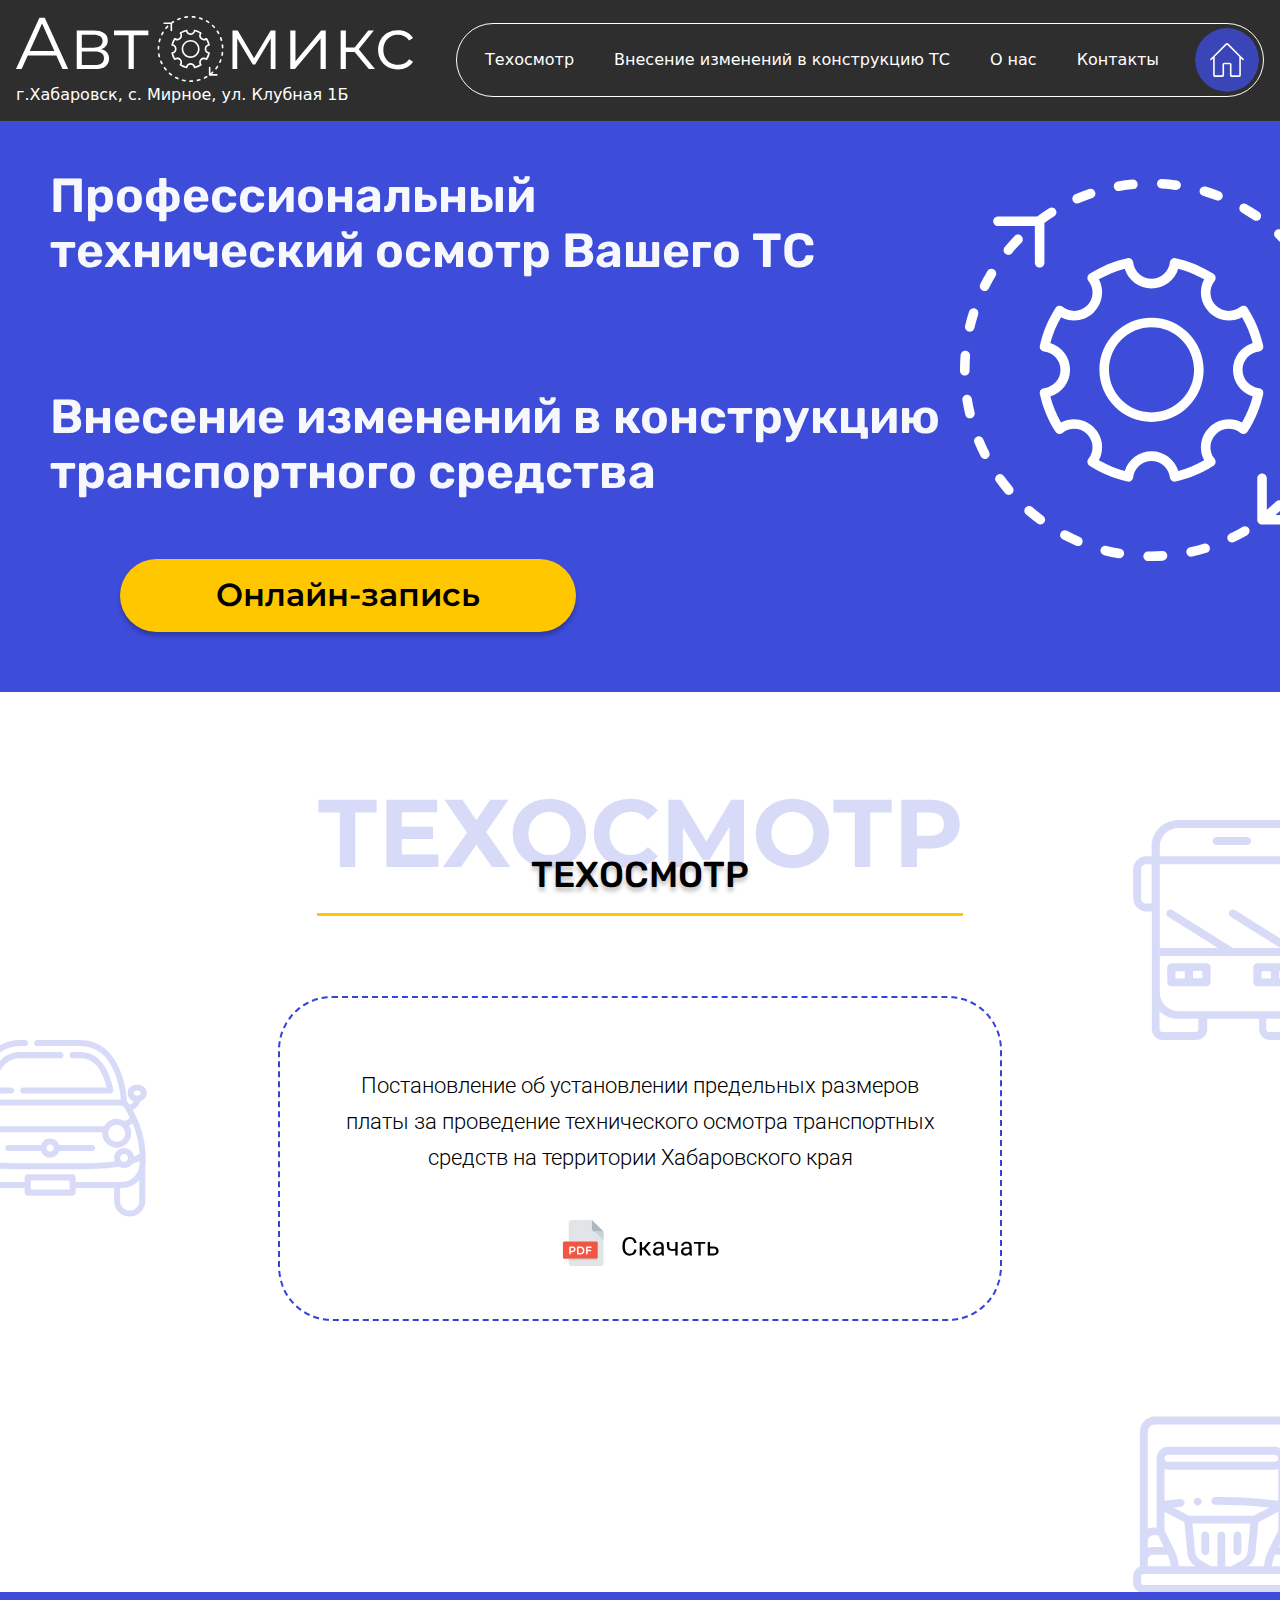
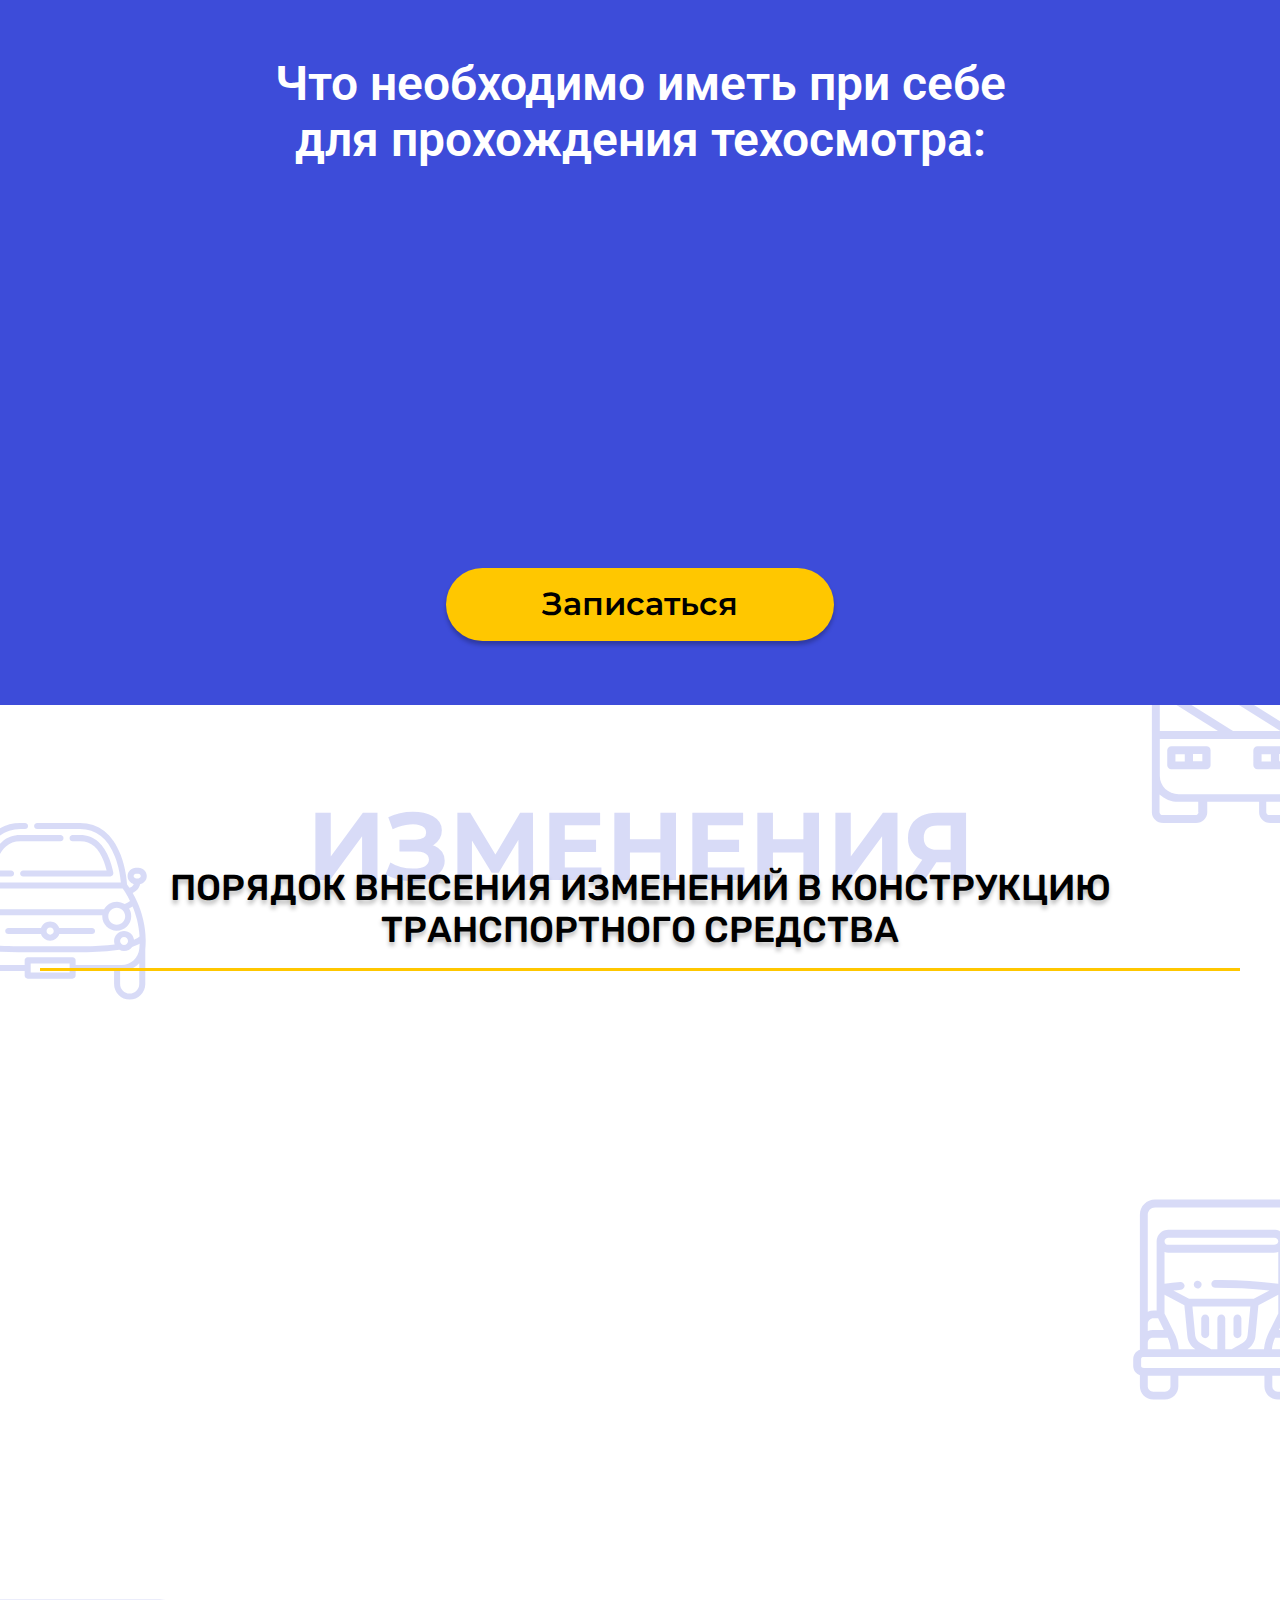
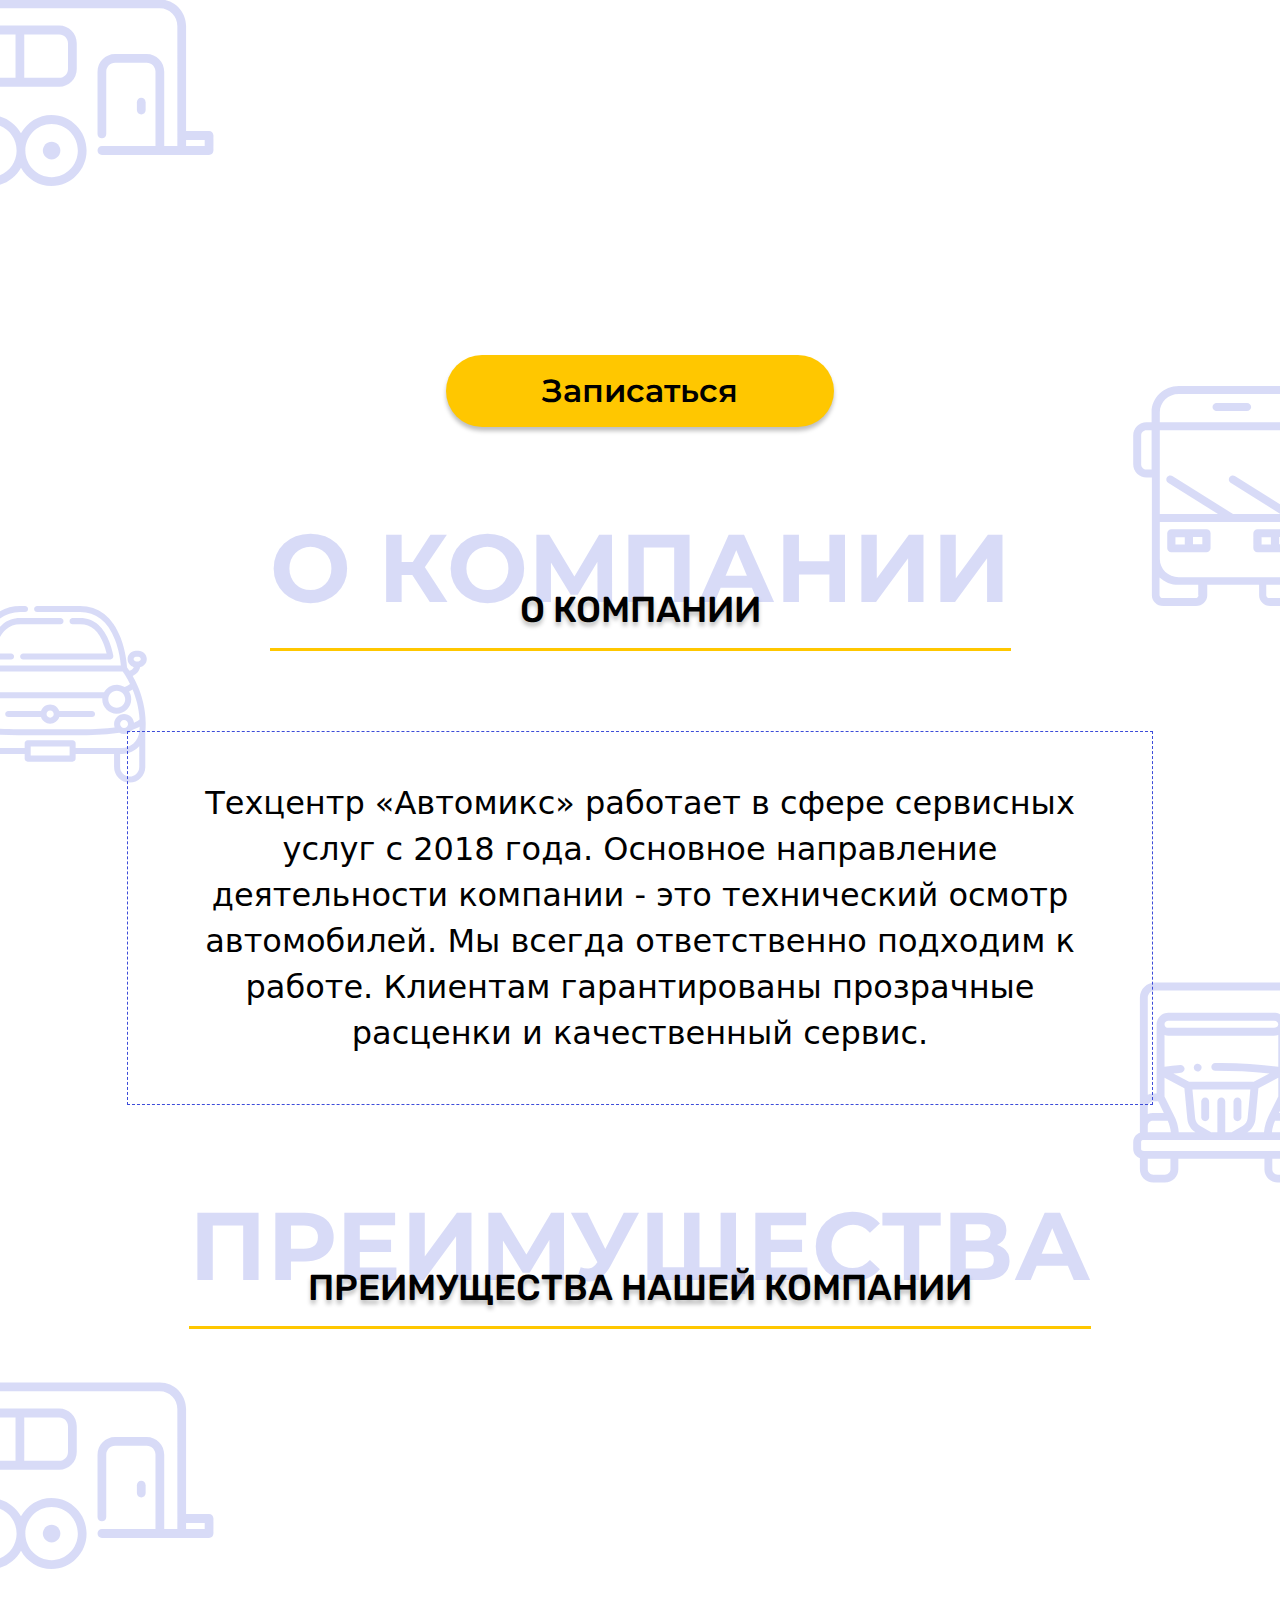
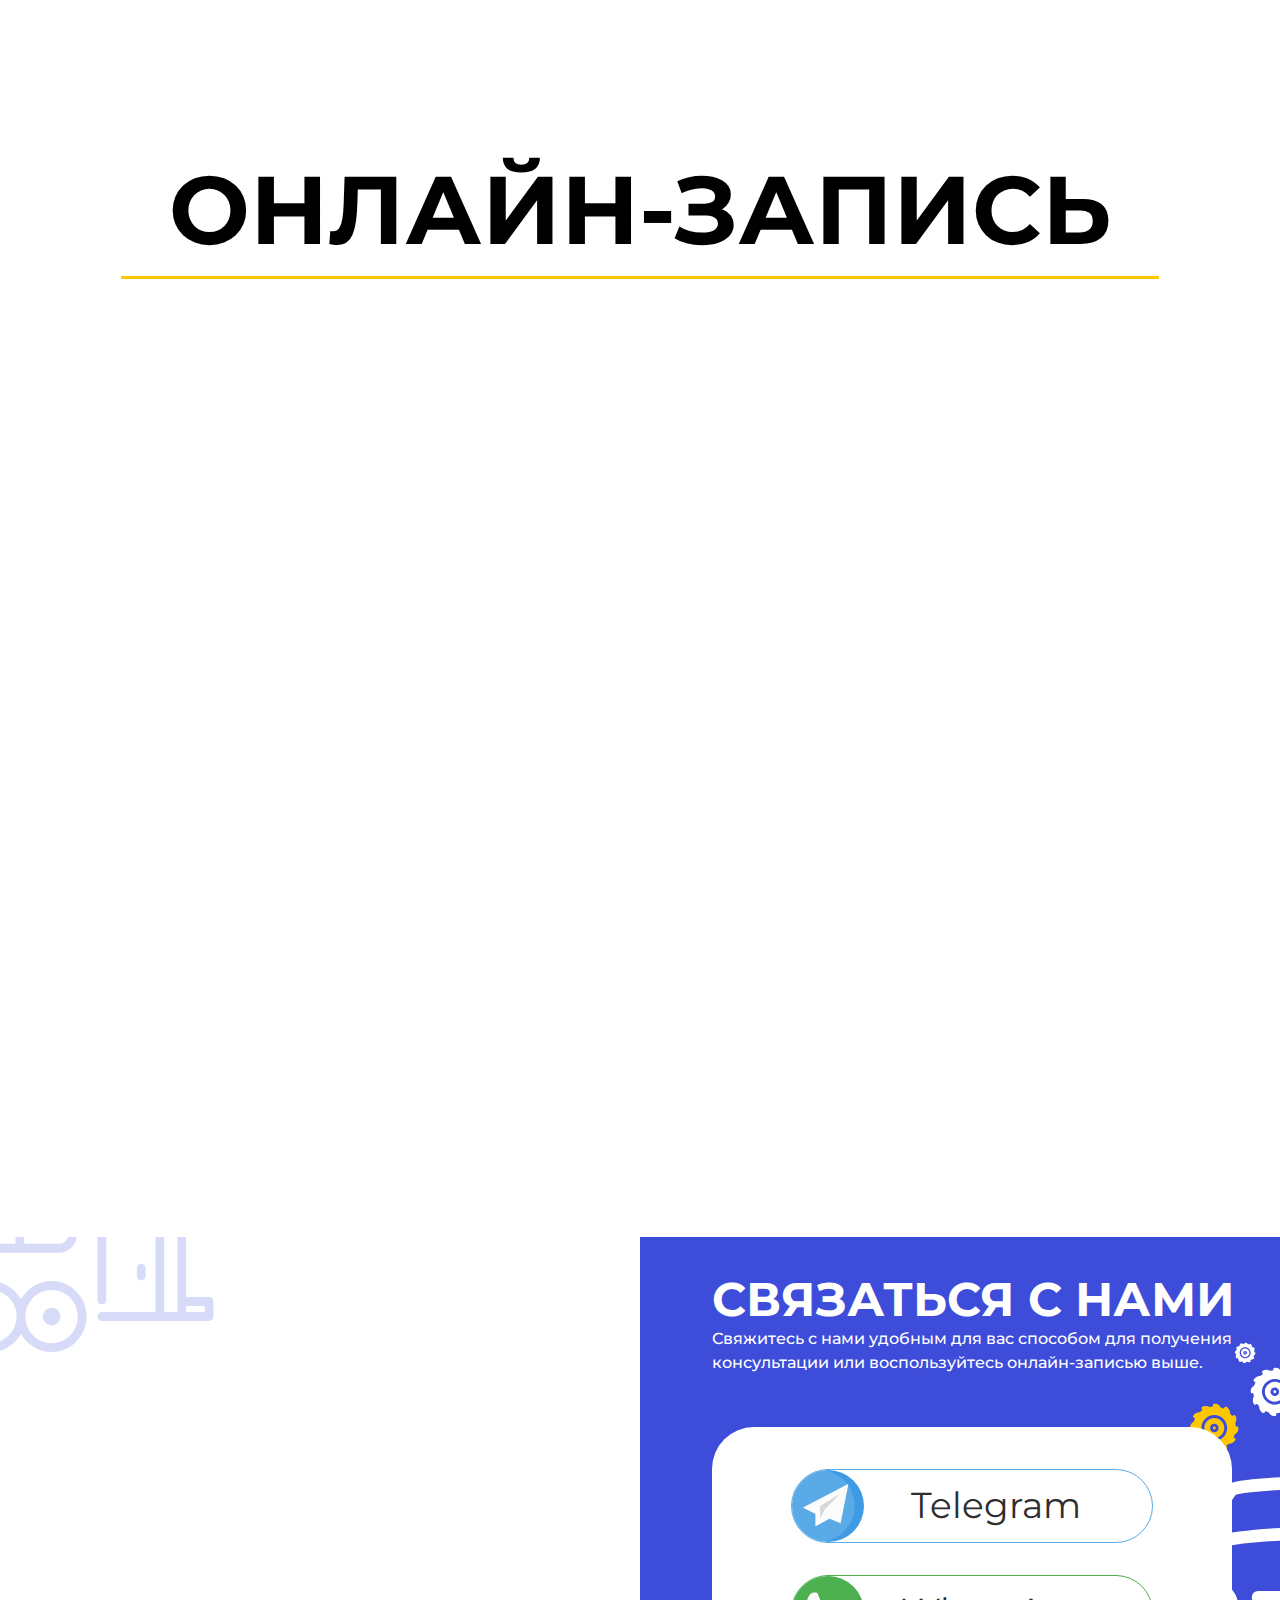
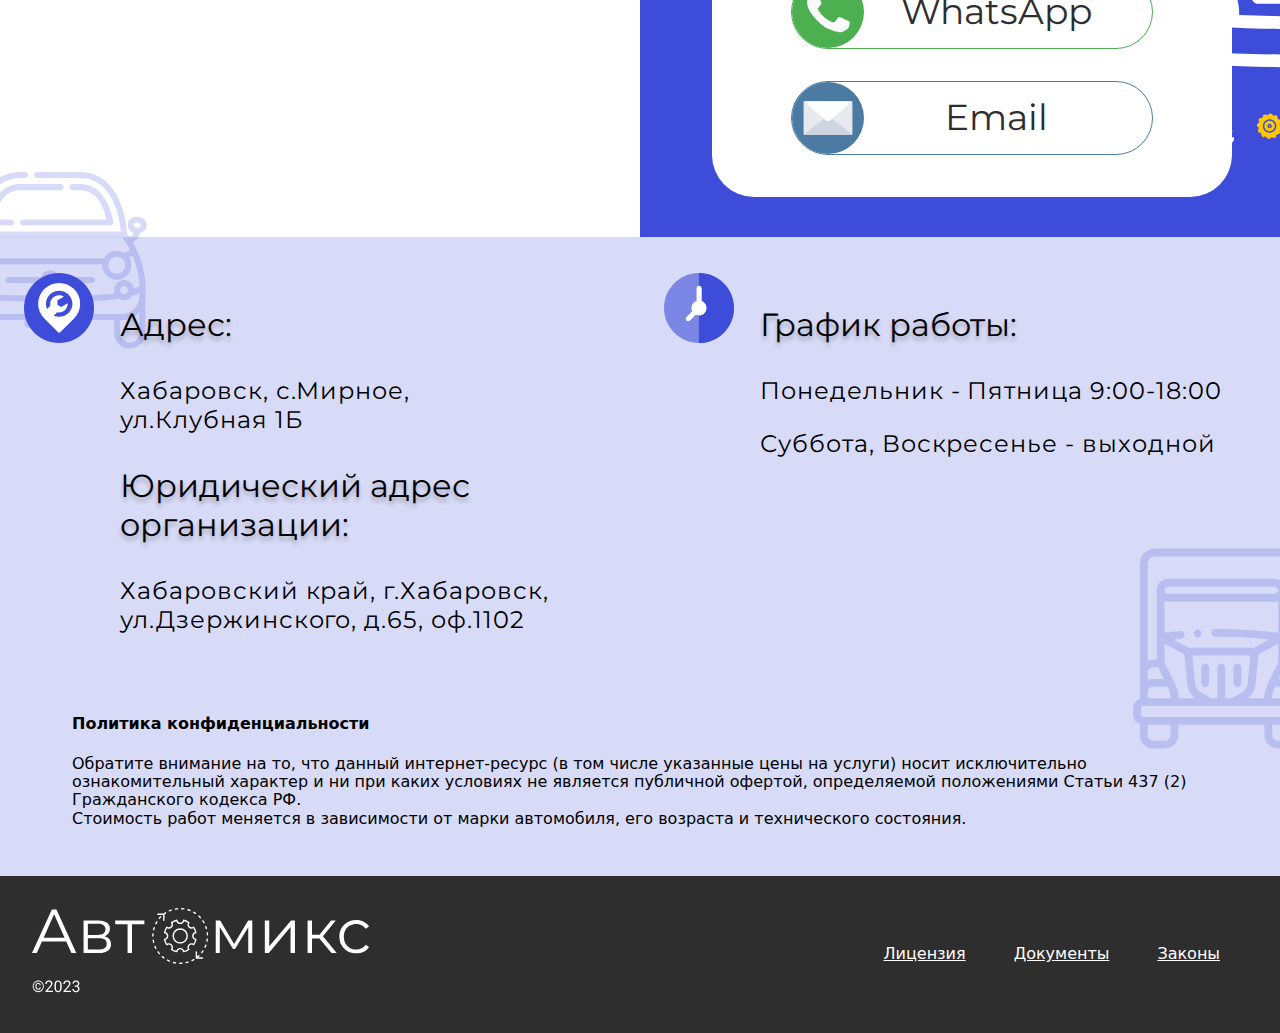
==== commit bb696079: "update header" ====
--- a/index.html
+++ b/index.html
@@ -11,6 +11,7 @@
     content="Пункт техосмотра в Хабаровске. Внесение изменений в конструкцию транспортного средства.">
   <meta name="keywords" content="техосмотр хабаровск, конструкция тс, транспорт, сервис">
   <link href="https://unpkg.com/aos@2.3.1/dist/aos.css" rel="stylesheet">
+  <link rel="shortcut icon" href="favi.ico" type="image/x-icon">
   <link rel="shortcut icon" href="favi.svg" type="image/svg+xml">
   <link rel="apple-touch-icon" href="apple-favi.png">
   <link rel="preconnect" href="https://fonts.googleapis.com">
@@ -20,7 +21,7 @@
     rel="stylesheet">
   <link rel="stylesheet" href="css/normalize.css">
   <link rel="stylesheet" href="css/style.css">
-  <title>Автомикс | Технический осмотр транспортных средств</title>
+  <title>Автомикс | Техосмотр транспортных средств в Хабаровске</title>
 </head>
 
 <body>
@@ -128,14 +129,14 @@
     <div class="header-title">
       <a class="header-href" href=""><img class="header-title-img" src="img/title.svg" alt=""></a>
       <a target="_blank" class="header-adress-href"
-        href="https://yandex.ru/maps/org/avtomiks/153711186947/?ll=135.223946%2C48.490606&mode=search&sctx=ZAAAAAgBEAAaKAoSCZ5eKcsQz0JAEdOgaB7A4EtAEhIJ%2BrX103%[base64]%2B8BOoBAPIBAPgBAIICHdCw0LLRgtC%2B0LzQuNC60YEg0LzQuNGA0L3QvtC1igIAkgIFMTE0MzaaAgxkZXNrdG9wLW1hcHM%3D&sll=135.223946%2C48.490606&sspn=0.004768%2C0.002195&text=%D0%B0%D0%B2%D1%82%D0%BE%D0%BC%D0%B8%D0%BA%D1%81%20%D0%BC%D0%B8%D1%80%D0%BD%D0%BE%D0%B5&z=18.21">г.
-        Хабаровск, с. Мирное, ул. Клубная 1Б</a>
+        href="https://yandex.ru/maps/org/avtomiks/153711186947/?ll=135.223946%2C48.490606&mode=search&sctx=ZAAAAAgBEAAaKAoSCZ5eKcsQz0JAEdOgaB7A4EtAEhIJ%2BrX103%[base64]%2B8BOoBAPIBAPgBAIICHdCw0LLRgtC%2B0LzQuNC60YEg0LzQuNGA0L3QvtC1igIAkgIFMTE0MzaaAgxkZXNrdG9wLW1hcHM%3D&sll=135.223946%2C48.490606&sspn=0.004768%2C0.002195&text=%D0%B0%D0%B2%D1%82%D0%BE%D0%BC%D0%B8%D0%BA%D1%81%20%D0%BC%D0%B8%D1%80%D0%BD%D0%BE%D0%B5&z=18.21">
+          г.Хабаровск, с. Мирное, ул. Клубная 1Б</a>
     </div>
     <div class="header-nav">
       <a href="#tehosmotr-scroll" class="header-nav-item">Техосмотр</a>
-      <a href="#izmenenia-scroll" class="header-nav-item">Изменения</a>
-      <a href="#about-us-scroll" id="about-us-nav" class="header-nav-item">О компании</a>
-      <a href="#contact-us-scroll" class="header-nav-item">Контакты</a>
+      <a id="izmenenya-nav" href="#izmenenia-scroll" style="" class="header-nav-item izmenenya-nav">Внесение изменений в конструкцию ТС</a>
+      <a href="#about-us-scroll" id="about-us-nav" class="header-nav-item">О нас</a>
+      <a href="#where-we" class="header-nav-item">Контакты</a>
       <a class="header-open-btn"><img class="nav-home-icon" src="img/homeic.svg" alt=""></a>
       <!-- <svg class="nav-home-icon" width="85" height="85" viewBox="0 0 85 85" fill="none" xmlns="http://www.w3.org/2000/svg">
         <circle cx="42.5" cy="42.5" r="42.5" fill="#3D4CD9" fill-opacity="0.8"/>
--- a/css/style.css
+++ b/css/style.css
@@ -69,7 +69,7 @@
   display: flex;
   justify-content: center;
   align-items: center;
-  width: fit-content;
+  width: max-content;
   max-width: 100%;
   height: max-content;
   border: solid 1px white;
@@ -82,12 +82,14 @@
 }
 
 .header-nav-item {
+  width:max-content;
   color: white;
   margin-left: 36px;
   padding: 6px 12px;
-  font-size: 32px;
+  font-size: 28px;
   border-radius: 24px;
   transition: all .4s;
+  text-align:center;
 }
 
 .header-nav-item:hover {
@@ -115,6 +117,11 @@
 .nav-home-icon:hover {
   content: url(../img/homeic_black.svg);
   transition: all .4s;
+}
+
+.izmenenya-nav {
+    width:fit-content;
+    text-align:center;
 }
 
 .header-nav-closed {
@@ -968,6 +975,8 @@
 
 
 
+
+
 @media (max-width:1520px) {
 
   .content {
@@ -980,6 +989,7 @@
 
   .header-nav-item {
     font-size: 24px;
+    margin-left:24px;
   }
 
   .nav-home-icon {
@@ -1012,6 +1022,20 @@
   }
 
 
+}
+
+@media (max-width:1470px) {
+    .header-nav-item {
+        margin-left:16px;
+        font-size:20px;
+    }
+}
+
+@media (max-width:1350px) {
+    .header-nav-item {
+        margin-left:16px;
+        font-size:16px;
+    }
 }
 
 @media (min-width:1512px) {
@@ -1582,25 +1606,39 @@
 
 @media (max-width:400px) {
   .header-nav-closed {
-    font-size: 12px !important;
-    padding: 8px 3px !important;
+    display: none;
   }
 
   .nav-home-icon {
     width: 32px;
     height: 32px;
   }
+
+  .header-nav {
+    display: none;
+  }
+
+  .footer {
+    display: none;
+  }
 }
 
 @media (max-width:370px) {
+
+  .header-nav {
+    display: none;
+  }
+
+  .footer {
+    display: none;
+  }
+  
+  .header-nav-closed {
+    display: none;
+  }
 
   .container {
     max-width: 300px;
-  }
-
-  .header-nav-closed {
-    font-size: 11px !important;
-    padding: 8px 2px !important;
   }
 
   .nav-home-icon {
@@ -1688,15 +1726,29 @@
 
 
 @media (max-width:360px) {
+  .header-nav {
+    display: none;
+  }
+
+  .footer {
+    display: none;
+  }
+  
   .header-nav-closed {
-    font-size: 11px !important;
-    padding: 8px 2px !important;
+    display: none;
   }
 }
 
 @media (max-width:340px) {
+  .header-nav {
+    display: none;
+  }
+
+  .footer {
+    display: none;
+  }
+  
   .header-nav-closed {
-    font-size: 10px !important;
-    padding: 8px 2px !important;
+    display: none;
   }
 }